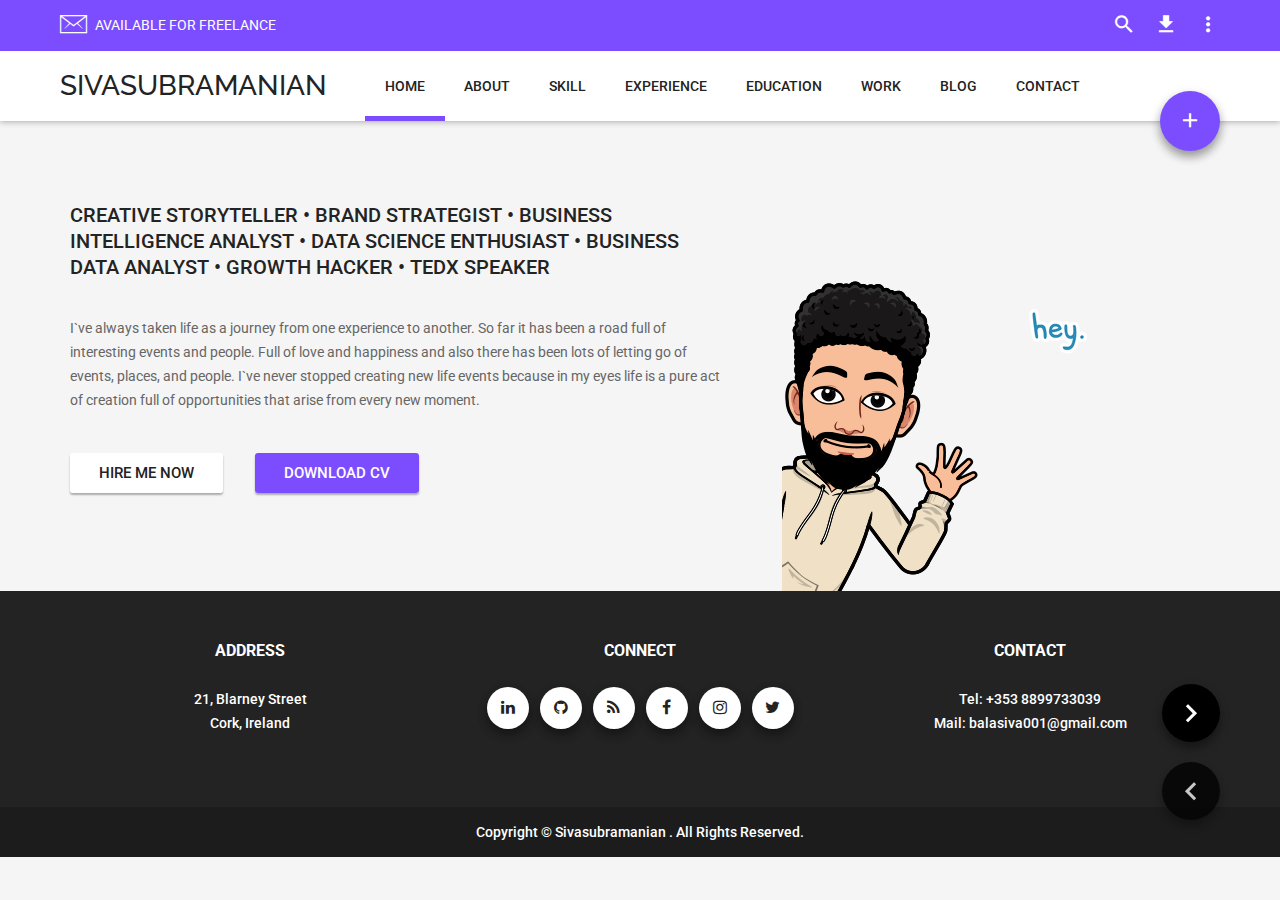
==== index.html @ e97c0ecc "Index Html Commit" ====
<!DOCTYPE html>
<html lang="en">
	<head>

		<meta charset="utf-8">
		<meta http-equiv="X-UA-Compatible" content="IE=edge">
		<meta name="viewport" content="width=device-width, initial-scale=1">
		<title>Sivasubramanian - Business Data Analyst & Creative Storyteller</title>

		
		<link href="css/bootstrap.min.css" rel="stylesheet">
		<!-- Material Design -->
		<link href="fonts/material-design-iconic-font/css/material-design-iconic-font.min.css" rel="stylesheet">
		<!-- Font Awesome -->
		<link rel="stylesheet" href="https://cdnjs.cloudflare.com/ajax/libs/font-awesome/4.7.0/css/font-awesome.min.css">
		
		<link href="fonts/ionicons/css/ionicons.min.css" rel="stylesheet">
		<!-- Owl Carousel -->
		<link href="css/owl.carousel.css" rel="stylesheet">
		<link href="css/owl.theme.default.css" rel="stylesheet">
		<!-- Style.css -->
		<link href="css/style.css" rel="stylesheet">

		<!-- HTML5 shim and Respond.js for IE8 support of HTML5 elements and media queries -->
		<!-- WARNING: Respond.js doesn't work if you view the page via file:// -->
		<!--[if lt IE 9]>
			
		<!-->

	</head>
	<body>

		<!-- Search -->
		<div class="search-overlay"></div>
		<div class="search">
			<a href="" class="search-close"><i class="md md-close"></i></a>
			<div class="row">
				<div class="col-sm-6 col-sm-offset-3">
					<h4>Start Typing Text and Press Enter</h4>
					<form class="search-form">
						<input type="text" id="search" name="search" class="text-center" />
					</form> 
				</div> <!-- end .col-sm-6 -->
			</div> <!-- end .row -->
		</div> <!-- end .row -->
		<!-- Slide Out -->
		<div class="slide-out-overlay"></div>
		<div class="slide-out">
			<header class="slide-out-header clearfix">
				<div class="clearfix">
					<a href="" class="slide-out-close pull-left"><i class="md md-close"></i></a>
					<a href="" class="open-search pull-right"><i class="md md-search"></i></a>
					<a href="" class="slide-out-share pull-right"><i class="md md-more-vert"></i></a>
				</div> <!-- end .clearfix -->
				<!-- Popup -->
				<div class="slide-out-popup">
					<nav class="social-nav">
						<ul class="list-unstyled">
							<li><a href="https://www.facebook.com/iamSivaB">Facebook</a></li>
							<li><a href="https://twitter.com/iamsivab">Twitter</a></li>
							<li><a href="https://www.linkedin.com/in/iamsivab">Linkedin</a></li>
							<li><a href="https://github.com/iamsivab">Github</a></li>
							<li><a href="https://sourcerer.io/iamsivab">Sourcerer</a></li>
							<li><a href="http://www.trippynomad.com/">Personal Website</a></li>
						</ul> <!-- end .list-unstyled -->
					</nav> <!-- end .social-nav -->
				</div> <!-- end .slide-out-popup -->
				<div class="image"><img src="images/head01.png" alt="alt text" class="img-responsive"></div>
				<div class="content">
					<h5>Sivasubramanian</h5>
					<span>Business Data Analyst & Creative Storyteller</span>
				</div> <!-- end .content -->
				<div class="text-right">
					<a href="" class="button link-button white icon-left"><i class="md md-file-download"></i>Download Resume</a>
				</div> <!-- end .text-right -->
			</header> <!-- end .slide-out-header -->
			<div class="slide-out-widgets">
				<div class="slide-out-widget">
					<h4>Drink A Coffee With Me Today</h4>
					<form action="scripts/contact.php" method="post" class="form-horizontal contact-form">
						<div class="form-group">
							<label class="col-sm-3 control-label">Name</label>
							<div class="col-sm-9">
								<input type="text" class="contact-name" name="contact-name" />
							</div> <!-- end .col-sm-9 -->
						</div> <!-- end .form-group -->
						<div class="form-group">
							<label class="col-sm-3 control-label">Email</label>
							<div class="col-sm-9">
								<input type="email" class="contact-email" name="contact-email" />
							</div> <!-- end .col-sm-9 -->
						</div> <!-- end .form-group -->
						<div class="form-group">
							<label class="col-sm-3 control-label">Message</label>
							<div class="col-sm-9">
								<textarea name="contact-message" class="contact-message" rows="3"></textarea>
							</div> <!-- end .col-sm-9 -->
						</div> <!-- end .form-group -->
						<div class="form-group">
							<div class="col-sm-9 col-sm-offset-3">
								<button type="submit" class="button solid-button purple">Send Message</button>
							</div> <!-- end .col-sm-9 -->
						</div> <!-- end .form-group -->
						<div class="contact-loading alert alert-info form-alert">
							<span class="message">Loading...</span>
							<button type="button" class="close" data-hide="alert" aria-label="Close"><i class="fa fa-times"></i></button>
						</div>
						<div class="contact-success alert alert-success form-alert">
							<span class="message">Success!</span>
							<button type="button" class="close" data-hide="alert" aria-label="Close"><i class="fa fa-times"></i></button>
						</div>
						<div class="contact-error alert alert-danger form-alert">
							<span class="message">Error!</span>
							<button type="button" class="close" data-hide="alert" aria-label="Close"><i class="fa fa-times"></i></button>
						</div>
					</form> <!-- end contact-form -->
				</div> <!-- end .slide-out-widget -->
				<div class="slide-out-widget">
					<h4>Follow On Instagram</h4>
					<div class="instagram">
						<a href=""><img src="images/instagram01.jpg" alt="alt text" class="img-responsive"></a>
						<a href=""><img src="images/instagram02.jpg" alt="alt text" class="img-responsive"></a>
						<a href=""><img src="images/instagram03.jpg" alt="alt text" class="img-responsive"></a>
						<a href=""><img src="images/instagram04.jpg" alt="alt text" class="img-responsive"></a>
						<a href=""><img src="images/instagram05.jpg" alt="alt text" class="img-responsive"></a>
						<a href=""><img src="images/instagram06.jpg" alt="alt text" class="img-responsive"></a>
					</div> <!-- end .instagram -->
				</div> <!-- end .slide-out-widget -->
			</div> <!-- end .slide-out-widgets -->
		</div> <!-- end .slide-out -->

		<!-- Header -->
		<header class="header">
			<div class="top clearfix">
				<a href="#section8" class="available"><i class="ion-ios-email-outline"></i><span>Available For Freelance</span></a>
				<div class="right-icons">
					<a href="" class="open-search header-open-search"><i class="md md-search"></i></a>
					<a href="" class="download"><i class="md md-file-download"></i></a>
					<a href="" class="share"><i class="md md-more-vert"></i></a>
				</div> <!-- end .right-icons -->
				<!-- Popup -->
				<div class="popup">
					<nav class="social-nav">
						<ul class="list-unstyled">
							<li><a href="https://www.facebook.com/iamSivaB">Facebook</a></li>
							<li><a href="https://twitter.com/iamsivab">Twitter</a></li>
							<li><a href="https://www.linkedin.com/in/iamsivab">Linkedin</a></li>
							<li><a href="https://github.com/iamsivab">Github</a></li>
							<li><a href="https://sourcerer.io/iamsivab">Sourcerer</a></li>
							<li><a href="http://www.trippynomad.com/">Personal Website</a></li>
						</ul> <!-- end .list-unstyled -->
					</nav> <!-- end .social-nav -->
				</div> <!-- end .popup -->
			</div> <!-- end .top -->
			<div class="bottom clearfix">
				<div class="title"><a href="index.html">Sivasubramanian</a></div>
				<div class="header-action-button-wrapper">
					<a href="" class="header-action-button action-button"><i class="md md-add"></i></a>
				</div> <!-- end .header-action-button-wrapper -->
				<a href="" class="responsive-menu-open">Menu <i class="fa fa-bars"></i></a>
				<nav class="main-nav">
					<ul class="list-unstyled">
						<li class="active"><a href="#section1">Home</a></li>
						<li><a href="#section2">About</a></li>
						<li><a href="#section3">Skill</a></li>
						<li><a href="#section4">Experience</a></li>
						<li><a href="#section5">Education</a></li>
						<li><a href="#section6">Work</a></li>
						<li><a href="#section7">Blog</a></li>
						<li><a href="#section8">Contact</a></li>
					</ul>
				</nav> <!-- end .main-nav -->
			</div> <!-- end .bottom -->
		</header> <!-- end .header -->
		<div class="responsive-menu">
			<a href="" class="responsive-menu-close">Close <i class="ion-android-close"></i></a>
			<nav class="responsive-nav"></nav> <!-- end .responsive-nav -->
		</div> <!-- end .responsive-menu -->

		<!-- Section Navigation -->
		<div class="section-nav">
			<nav class="section1">
				<a href="#section2" class="forward"><i class="md md-chevron-right"></i></a>
				<a href="#section1" class="backward"><i class="md md-chevron-left"></i></a>
			</nav>
		</div> <!-- end .section-nav -->

		<!-- Sections -->
		<div class="sections">
			<div class="sections-wrapper clearfix">

				<!-- Home -->
				<section id="section1" class="no-padding-bottom active">
					<div class="container">
						<div class="row">
							<div class="col-sm-7 vertical-center padding-fix">
								<h3>Creative Storyteller • Brand Strategist • Business Intelligence Analyst • Data Science Enthusiast • Business Data Analyst • Growth Hacker • TEDx Speaker </h3>
								<p>I`ve always taken life as a journey from one experience to another. So far it has been a road full of interesting events and people. Full of love and happiness and also there has been lots of letting go of events, places, and people. I`ve never stopped creating new life events because in my eyes life is a pure act of creation full of opportunities that arise from every new moment.</p>
								<p class="button-row"><a href="" class="button solid-button white">Hire Me Now</a><a href="" class="button solid-button purple">Download CV</a></p>
							</div> <!-- end .col-sm-7 -->
							<div class="col-sm-5 vertical-center">
								<img src="images/man01.png" alt="man" class="img-responsive section-img">
							</div> <!-- end .col-sm-5 -->
						</div> <!-- end .row -->
					</div> <!-- end .container -->
				</section> <!-- end #section1 -->

				<!-- About -->
				<section id="section2">
					<div class="container">
						<!--About Me-->
						<div class="row">
							<div class="col-sm-3">
								<img src="images/man02.png" alt="man" class="img-responsive section-img">
							</div> <!-- end .col-sm-3 -->
							<div class="col-sm-9">
								<h3 class="small-margin-bottom">Sivasubramanian Balasubramanian</h3>
								<h5>Business Data Analyst & Creative Storyteller</h5>
								<p>Our data are something that fuels the meaning of life. With data, we create our realities. That is why my journey has taken me to work with data.With an exceptional grasp of the discrete personal and business aspirations pertaining to astute, top-tier executives, I use the appropriate Insights and Competencies, Position Challenges and Contributions, and Presentation Styles for the ‘best and the brightest’ in business.</p>
								<div class="signature"><img src="images/man03.png" alt="signature" class="img-responsive"></div>
								<ul class="list-unstyled text-uppercase">
									<li><b>Date Of Birth:</b> 12 Oct 1997</li>
									<li><b>Phone:</b> +353 899733039</li>
									<li><b>Email:</b> balasiva001@gmail.com</li>
									<li><b>Address:</b> 21, Blarney Street, Cork City, Cork- T23EF6N</li>
									<li><b>Website:</b> http://www.trippynomad.com</li>
								</ul> <!-- end .list-unstyled -->
								<div class="spacer"></div>
								<h3>What I'm Currently Learning</h3>
								<div class="row">
									<div class="col-sm-4">
										<div class="service">
											<div class="icon"><i class="ion-monitor"></i></div>
											<h5>Business Data Analysis</h5>
										</div> <!-- end .service -->
									</div> <!-- end .col-sm-4 -->
									<div class="col-sm-4">
										<div class="service">
											<div class="icon"><i class="ion-iphone"></i></div>
											<h5>Branding & Advertising</h5>
										</div> <!-- end .service -->
									</div> <!-- end .col-sm-4 -->
									<div class="col-sm-4">
										<div class="service">
											<div class="icon"><i class="ion-trophy"></i></div>
											<h5>Creative Story Telling</h5>
										</div> <!-- end .service -->
									</div> <!-- end .col-sm-4 -->
								</div> <!-- end .row -->
							</div> <!-- end .col-sm-9 -->
						</div> <!-- end .row -->
					</div> <!-- end .container -->
				</section> <!-- end #section1 -->

				<!-- Skills -->
				<section id="section3">
					<div class="container">
						<h2>My Skills Values</h2>
						<div class="row">
							<div class="col-sm-6">
								<h4>Technical Skills</h4>
								<label class="progress-bar-label">Python</label>
								<div class="progress">
									<div class="progress-bar" role="progressbar" aria-valuenow="77" aria-valuemin="0" aria-valuemax="100">
										<span>77%</span>
									</div> <!-- end .progress-bar -->
								</div> <!-- end .progress -->
								<label class="progress-bar-label">SQL/MYSQL</label>
								<div class="progress">
									<div class="progress-bar" role="progressbar" aria-valuenow="80" aria-valuemin="0" aria-valuemax="100">
										<span>80%</span>
									</div> <!-- end .progress-bar -->
								</div> <!-- end .progress -->
								<label class="progress-bar-label">R</label>
								<div class="progress">
									<div class="progress-bar" role="progressbar" aria-valuenow="70" aria-valuemin="0" aria-valuemax="100">
										<span>70%</span>
									</div> <!-- end .progress-bar -->
								</div> <!-- end .progress -->
								<h4>Software Skills</h4>
								<label class="progress-bar-label">Microsoft Excel(Office 365)</label>
								<div class="progress">
									<div class="progress-bar" role="progressbar" aria-valuenow="82" aria-valuemin="0" aria-valuemax="100">
										<span>82%</span>
									</div> <!-- end .progress-bar -->
								</div> <!-- end .progress -->
								<label class="progress-bar-label">Tableau</label>
								<div class="progress">
									<div class="progress-bar" role="progressbar" aria-valuenow="67" aria-valuemin="0" aria-valuemax="100">
										<span>67%</span>
									</div> <!-- end .progress-bar -->
								</div> <!-- end .progress -->
								<label class="progress-bar-label">Google Analytics/ Facebook Insights</label>
								<div class="progress">
									<div class="progress-bar" role="progressbar" aria-valuenow="80" aria-valuemin="0" aria-valuemax="100">
										<span>80%</span>
									</div> <!-- end .progress-bar -->
								</div> <!-- end .progress -->
								<label class="progress-bar-label">HTML/CSS/Bootstrap</label>
								<div class="progress">
									<div class="progress-bar" role="progressbar" aria-valuenow="71" aria-valuemin="0" aria-valuemax="100">
										<span>71%</span>
									</div> <!-- end .progress-bar -->
								</div> <!-- end .progress -->
							</div> <!-- end .col-sm-6 -->
							<div class="col-sm-6">
								<h4>Personal Skills and Knowledge</h4>
								<div class="row">
									<div class="col-sm-6">
										<ul class="list-icons purple bold-list">
											<li><i class="md-arrow-forward"></i></li>
											<li><i class="md-arrow-forward"></i>Time Management</li>
											<li><i class="md-arrow-forward"></i>Self-Motivation</li>
											<li><i class="md-arrow-forward"></i>Creativity</li>
											<li><i class="md-arrow-forward"></i>Critical Thinking</li>
											<li><i class="md-arrow-forward"></i>Leadership</li>
											<li><i class="md-arrow-forward"></i>Analytical Thinking</li>
											<li><i class="md-arrow-forward"></i>Decision making</li>
											<li><i class="md-arrow-forward"></i>"Comming Soon..."</li>
											<li><i class="md-arrow-forward"></i>"Comming Soon..."</li>
											<li><i class="md-arrow-forward"></i>"Comming Soon..."</li>
											<li><i class="md-arrow-forward"></i>"Comming Soon..."</li>
											<li><i class="md-arrow-forward"></i>"Comming Soon..."</li>
											<li><i class="md-arrow-forward"></i>"Comming Soon..."</li>
										</ul>
									</div> <!-- end .col-sm-6 -->
									<div class="col-sm-6">
										<ul class="list-icons purple bold-list">
											<li><i class="md-arrow-forward"></i>"Comming Soon..."</li>
											<li><i class="md-arrow-forward"></i>"Comming Soon..."</li>
											<li><i class="md-arrow-forward"></i>"Comming Soon..."</li>
											<li><i class="md-arrow-forward"></i>"Comming Soon..."</li>
											<li><i class="md-arrow-forward"></i>"Comming Soon..."</li>
											<li><i class="md-arrow-forward"></i>"Comming Soon..."</li>
											<li><i class="md-arrow-forward"></i>"Comming Soon..."</li>
											<li><i class="md-arrow-forward"></i>"Comming Soon..."</li>
											<li><i class="md-arrow-forward"></i>"Comming Soon..."</li>
											<li><i class="md-arrow-forward"></i>"Comming Soon..."</li>
											<li><i class="md-arrow-forward"></i>"Comming Soon..."</li>
										</ul>
									</div> <!-- end .col-sm-6 -->
								</div> <!-- end .row -->
							</div> <!-- end .col-sm-6 -->
						</div> <!-- end .row -->
						<div class="spacer"></div>
						<h4>Learning Progress</h4>
						<div class="row">
							<div class="col-sm-4">
								<div class="circle-progress-wrapper">
									<div class="circle-progress">
										<input type="text" class="dial" value="61" data-color="#ff5050" data-from="0" data-to="99" />
									</div> <!-- end .circle-progress -->
									<div class="circle-progress-label-wrapper"><label class="circle-progress-label">"Comming Soon..."</label></div>
								</div> <!-- end .circle-progress-wrapper -->
							</div> <!-- end .col-sm-4 -->
							<div class="col-sm-4">
								<div class="circle-progress-wrapper">
									<div class="circle-progress">
										<input type="text" class="dial" value="80" data-color="#ff5050" data-from="0" data-to="80" />
									</div> <!-- end .circle-progress -->
									<div class="circle-progress-label-wrapper"><label class="circle-progress-label">"Comming Soon..."</label></div>
								</div> <!-- end .circle-progress-wrapper -->
							</div> <!-- end .col-sm-4 -->
							<div class="col-sm-4">
								<div class="circle-progress-wrapper">
									<div class="circle-progress">
										<input type="text" class="dial" value="69" data-color="#ff5050" data-from="0" data-to="69" />
									</div> <!-- end .circle-progress -->
									<div class="circle-progress-label-wrapper"><label class="circle-progress-label">"Comming Soon..."</label></div>
								</div> <!-- end .circle-progress-wrapper -->
							</div> <!-- end .col-sm-4 -->
						</div> <!-- end .row -->
					</div> <!-- end .container -->
				</section> <!-- end #section1 -->

				<!-- Experience -->
				<section id="section4">
					<div class="container">
						<h2>3 Years Experience</h2>
						<div class="experience-timeline">
							<div class="experience-block clearfix">
								<div class="meta">
									<span class="year">Aug 2019 - Present</span>
									<span class="company">LearnDataScience</span>
								</div> <!-- end .meta -->
								<div class="content">
									<h5>Business Data Analyst</h5>
									<p>Project was focused on customer clustering based on ML and statistical modeling effort including building predictive models and generate data products to support customer classification and segmentation.

<p>• Developed an Estimation model for various product & services bundled offering to optimize and predict the gross margin</p>

<p>• Built sales model for various product and services bundled offering

<p>• Developed predictive causal model using annual failure rate and standard cost basis for the new bundled services.

<p>• Designed and developed analytics, machine learning models, and visualizations that drive performance and provide insights, from prototyping to production deployment and product recommendation and allocation planning.

<p>• Worked with sales and Marketing team for Partner and collaborate with a cross-functional team to frame and answer important data questions.

<p>• Prototyped and experimented ML algorithms and integrating into production system for different business needs.

<p> Classified customer sentiments from text messages by simulating 50k labelled data, using NLP and Multinomial Logistic Regression with 87% accuracy

<p>• Compared the results with disposition calls and suggested redirection in customer service script worldwide. Improved disposition call accuracy by 23% and reduced churn rate by 5%

<p>• Built Shipment dashboard to track and detect missing and mislabeled packages. Reduced delays to 4%

<p>• Built Advertisement dashboard to analyze popular campaigns and products for customer types. Increased customer engagement by 12%

<p>Tools: Tableau, R, Python, ML algorithms</p>
								</div> <!-- end .content -->
								<div class="icon">
									<i class="ion-easel"></i>
								</div> <!-- end .icon -->
								<div class="line"></div>
							</div> <!-- end .experience-block -->
							<div class="experience-block clearfix">
								<div class="meta">
									<span class="year">Jun 2019  - Aug 2019</span>
									<span class="company">LearnDataScience</span>
								</div> <!-- end .meta -->
								<div class="content">
									<h5>Founder & CEO</h5>
									<p>Building the LearnDataScience™ where entrepreneurs & investors use everyday Data Science to create Sustainable & Resilient Businesses across the Globe


<p>The fastest growing community service in the across the world, LearnDataScience was founded to reconnect people and their communities through better knowledge sharing platform


<p>Learn Data Science Community is a multidisciplinary group that specializes in discussions related to the use of scientific tools and methodologies to extract and utilize knowledge and insights from information (data) in various formats employed by organizations and companies.


<p>What makes us different?


<p>"We ourselves feel that what we are doing is just a drop in the ocean. But the ocean would be less because of that missing drop"- Mother Teresa


<p>LearnDataScience has substantial experience in discussions related to managing a wide range of projects. We discuss a unique combination of specialties, with experts and researchers from different fields, each with extensive academic background, hands-on practical orientation, and many years of industry experience.


<p>Learn Data Science will Enable discussions regarding best practices in scientific research, providing an interface between scientific analysis and technology, increasing performance of new applications and data services and decreasing the effort required by researchers in adopting new applications and data services.


<p>Here to serve the society and try to bring a change in the most vital issues of the present time.


<p> 1) The Students Cause: The Students Cause, is for the Students, the future of the country. It is a sad fact to know that India's Unemployment Rate increased to 5.36 % in Dec 2019, from the previously reported number of 5.33 % in Dec 2018.


<p> 2) Women Cause: Women are all rounders and play an important role in the development of the society. But some women who are very capable of an individual earning are in the dark about the opportunities available.</p>
								</div> <!-- end .content -->
								<div class="icon">
									<i class="ion-easel"></i>
								</div> <!-- end .icon -->
								<div class="line"></div>
							</div> <!-- end .experience-block -->
							<div class="experience-block clearfix">
								<div class="meta">
									<span class="year">May 2019  - Aug 2019</span>
									<span class="company">Creative Storyteller</span>
								</div> <!-- end .meta -->
								<div class="content">
									<h5>Creative Stroyteller</h5>
									<p>With an exceptional grasp of the discrete personal and business aspirations pertaining to astute, top-tier executives, I use the appropriate keywords and competencies, position challenges and contributions, and effective story and presentation styles for the ‘best and the brightest’ in business.

<p>I understood what's important in business, how executives think, and how to leverage their successes to prove to Boards and executive teams that they can make a difference

<p>How I work:

<p>• I conducted extensive research on the target industry and descriptions, and probe the client for forgotten achievements, exploring the client's talents and analyzed what's on offer, to ensure all bases are covered.

<p>• I strategised from the employer's perspective, ensuring the client's talents and accomplishments are put forth in the best way possible, and recognizable language is used to achieve a good match for the target.

<p>• I created the client's documents with multiple audiences in mind as appropriate.

<p>• I helped client overcome nerves, build clients confidence and increase your success rate at Work Place - skills that will last you a lifetime.

<p>• I provided a personalized, friendly service.

Specialities: LinkedIn Profile Optimisation, LinkedIn Keyword Optimisation, LinkedIn Lead Generation, LinkedIn Networking, LinkedIn Research, LinkedIn Keyword Tagging, LinkedIn Groups, LinkedIn Invitations, LinkedIn SEO, Australia, Canada, India, Ireland, Singapore, United Kingdom, United States of America, LinledIn Visibility Expert</p>
								</div> <!-- end .content -->
								<div class="icon">
									<i class="ion-easel"></i>
								</div> <!-- end .icon -->
								<div class="line"></div>
							</div> <!-- end .experience-block -->
							<div class="experience-block clearfix">
								<div class="meta">
									<span class="year">Mar 2019 - Jun 2019</span>
									<span class="company">LearnDataScience</span>
								</div> <!-- end .meta -->
								<div class="content">
									<h5>Brand Strategy Consultant</h5>
									<p>In today's market, you need to stand out. Developing your personal brand through your , Profile or Brand is essential to your success and your development as a leader.

<p>I firmly believe that your earning potential is directly related to how people perceive you. Although a good Brand or Profile is a good starting point to a new career, without confidence in your abilities you’ll never be perceived as a viable candidate.

<p>That's why I'll document your Process; I'll coach you to recognize what truly makes you valuable and unique - so you can easily convey to others what you have to offer.

<p>If you’re currently in transition, would like to advance in your company or are looking to connect with potential clients, you need to associate your personal brand with a feeling of trust and likeability.

<p>I helped people with this by:

<p>• Optimizing your Profile, including adding media and keywords to help you get found. I’ll also teach you how to connect with prospective clients to form positive connections.

<p>• Creating a Portfolio or Brand that showcases your unique value and career history to create a customized and keyword-searchable profile that clearly defines your strengths and makes you stand out.

<p>• Showing you how to establish yourself as a thought leader and industry expert, and getting you a boost in getting found online.

<p>"You can have all you want in life, if you’ll just help enough people get what they want," Zig Ziglar famously said.</p>
								</div> <!-- end .content -->
								<div class="icon">
									<i class="ion-images"></i>
								</div> <!-- end .icon -->
								<div class="line"></div>
							</div> <!-- end .experience-block -->
							<div class="experience-block clearfix">
								<div class="meta">
									<span class="year">Jan 2018 - Aug 2019</span>
									<span class="company">Start-ups Freelance</span>
								</div> <!-- end .meta -->
								<div class="content">
									<h5>Technical Analyst</h5>
									<p>NCollaborated, brainstormed, and ideated with client strategy and creative teams on white papers, large campaigns, brand initiatives, digital content, print, web, and PR.

<p>Maintained up-to-date knowledge of communication and client-related industry trends.

<p>Understood and implemented appropriate brand voice(s).

<p>• Researched , pitched, and wrote informed and brand appropriate strategy

<p>• Analyzed Social media and WordPress site engagement trends to strategize future content

<p>• Researched information relevant to writing web content including corporate blogging, promotional copy writing, and educational content creation.

<p>• Wrote copy for various companies to grow brand/product positioning, expand brand awareness, develop e-list, and drive sales.

<p>• Expanded e-list for online marketing entrepreneur by writing copy for web landing page.

<p>• Wrote recap/promotional articles for local digital magazine.

<p>Worked with Aegis Software, Nex Systems, DataWider, NeoStrive, DBS Partners, Estrella Communication and Many More</p>
								</div> <!-- end .content -->
								<div class="icon">
									<i class="ion-card"></i>
								</div> <!-- end .icon -->
							</div> <!-- end .experience-block -->
						</div> <!-- end .experience-timeline -->

						<!-- Testimonials -->
						<div class="row">
							<div class="col-sm-8 col-sm-offset-2">
								<div class="testimonial-slider owl-carousel">
									<div>
										<div class="image"><img src="images/testimonial.jpg" alt="alt text"></div>
										<div class="sep"></div>
										<p>" Awesome to work with. Incredibly organized, easy to communicate with, responsive with next iterations, and beautiful work. "</p>
										<span class="author">swetain , CEO of Texco Company</span>
									</div>
									<div>
										<div class="image"><img src="images/testimonial.jpg" alt="alt text"></div>
										<div class="sep"></div>
										<p>" Awesome to work with. Incredibly organized, easy to communicate with, responsive with next iterations, and beautiful work. "</p>
										<span class="author">swetain , CEO of Texco Company</span>
									</div>
									<div>
										<div class="image"><img src="images/testimonial.jpg" alt="alt text"></div>
										<div class="sep"></div>
										<p>" Awesome to work with. Incredibly organized, easy to communicate with, responsive with next iterations, and beautiful work. "</p>
										<span class="author">swetain , CEO of Texco Company</span>
									</div>
									<div>
										<div class="image"><img src="images/testimonial.jpg" alt="alt text"></div>
										<div class="sep"></div>
										<p>" Awesome to work with. Incredibly organized, easy to communicate with, responsive with next iterations, and beautiful work. "</p>
										<span class="author">swetain , CEO of Texco Company</span>
									</div>
									<div>
										<div class="image"><img src="images/testimonial.jpg" alt="alt text"></div>
										<div class="sep"></div>
										<p>" Awesome to work with. Incredibly organized, easy to communicate with, responsive with next iterations, and beautiful work. "</p>
										<span class="author">swetain , CEO of Texco Company</span>
									</div>
									<div>
										<div class="image"><img src="images/testimonial.jpg" alt="alt text"></div>
										<div class="sep"></div>
										<p>" Awesome to work with. Incredibly organized, easy to communicate with, responsive with next iterations, and beautiful work. "</p>
										<span class="author">swetain , CEO of Texco Company</span>
									</div>
									<div>
										<div class="image"><img src="images/testimonial.jpg" alt="alt text"></div>
										<div class="sep"></div>
										<p>" Awesome to work with. Incredibly organized, easy to communicate with, responsive with next iterations, and beautiful work. "</p>
										<span class="author">swetain , CEO of Texco Company</span>
									</div>
									<div>
										<div class="image"><img src="images/testimonial.jpg" alt="alt text"></div>
										<div class="sep"></div>
										<p>" Awesome to work with. Incredibly organized, easy to communicate with, responsive with next iterations, and beautiful work. "</p>
										<span class="author">swetain , CEO of Texco Company</span>
									</div>
									<div>
										<div class="image"><img src="images/testimonial.jpg" alt="alt text"></div>
										<div class="sep"></div>
										<p>" Awesome to work with. Incredibly organized, easy to communicate with, responsive with next iterations, and beautiful work. "</p>
										<span class="author">swetain , CEO of Texco Company</span>
									</div>
									<div>
										<div class="image"><img src="images/testimonial.jpg" alt="alt text"></div>
										<div class="sep"></div>
										<p>" Awesome to work with. Incredibly organized, easy to communicate with, responsive with next iterations, and beautiful work. "</p>
										<span class="author">swetain , CEO of Texco Company</span>
									</div>
									<div>
										<div class="image"><img src="images/testimonial.jpg" alt="alt text"></div>
										<div class="sep"></div>
										<p>" Awesome to work with. Incredibly organized, easy to communicate with, responsive with next iterations, and beautiful work. "</p>
										<span class="author">swetain , CEO of Texco Company</span>
									</div>
									<div>
										<div class="image"><img src="images/testimonial.jpg" alt="alt text"></div>
										<div class="sep"></div>
										<p>" Awesome to work with. Incredibly organized, easy to communicate with, responsive with next iterations, and beautiful work. "</p>
										<span class="author">swetain , CEO of Texco Company</span>
									</div>
									<div>
										<div class="image"><img src="images/testimonial.jpg" alt="alt text"></div>
										<div class="sep"></div>
										<p>" Awesome to work with. Incredibly organized, easy to communicate with, responsive with next iterations, and beautiful work. "</p>
										<span class="author">swetain , CEO of Texco Company</span>
									</div>
									<div>
										<div class="image"><img src="images/testimonial.jpg" alt="alt text"></div>
										<div class="sep"></div>
										<p>" Awesome to work with. Incredibly organized, easy to communicate with, responsive with next iterations, and beautiful work. "</p>
										<span class="author">swetain , CEO of Texco Company</span>
									</div>
								</div> <!-- end .testimonial-slider -->
							</div> <!-- end .col-sm-8 -->
						</div> <!-- end .row -->

					</div> <!-- end .container -->
				</section> <!-- end #section1 -->

				<!-- Education -->
				<section id="section5">
					<div class="container">
						<h2>Educational Value</h2>
						<div class="education clearfix">
							<div class="item">
								<div class="marker"></div>
								<div class="content">
									<span>University Of Design</span>
									<h4>Master Degree of Design</h4>
								</div>
								<div class="year">2005 - 2006</div>
							</div> <!-- end item -->
							<div class="item">
								<div class="marker"></div>
								<div class="content">
									<span>University Of Design</span>
									<h4>Master Degree of Design</h4>
								</div>
								<div class="year">2005 - 2006</div>
							</div> <!-- end item -->
							<div class="item">
								<div class="marker"></div>
								<div class="content">
									<span>University Of Design</span>
									<h4>Master Degree of Design</h4>
								</div>
								<div class="year">2005 - 2006</div>
							</div> <!-- end item -->
							<div class="item">
								<div class="marker"></div>
								<div class="content">
									<span>University Of Design</span>
									<h4>Master Degree of Design</h4>
								</div>
								<div class="year">2005 - 2006</div>
							</div> <!-- end item -->
							<div class="line"></div>
						</div> <!-- end .education -->

						<h2>Hobbies & Interest</h2>
						<div class="row">
							<div class="col-sm-2 col-sm-offset-1 col-xs-6">
								<div class="icon-box">
									<div class="icon"><i class="ion-easel"></i></div>
									<h6>Web Research</h6>
								</div> <!-- end .icon-box -->
							</div> <!-- end .col-sm-2 -->
							<div class="col-sm-2 col-xs-6">
								<div class="icon-box">
									<div class="icon"><i class="ion-ios-camera-outline"></i></div>
									<h6>Photography</h6>
								</div> <!-- end .icon-box -->
							</div> <!-- end .col-sm-2 -->
							<div class="col-sm-2 col-xs-6">
								<div class="icon-box">
									<div class="icon"><i class="ion-plane"></i></div>
									<h6>Travelling</h6>
								</div> <!-- end .icon-box -->
							</div> <!-- end .col-sm-2 -->
							<div class="col-sm-2 col-xs-6">
								<div class="icon-box">
									<div class="icon"><i class="ion-ios-bookmarks-outline"></i></div>
									<h6>Book Reading</h6>
								</div> <!-- end .icon-box -->
							</div> <!-- end .col-sm-2 -->
							<div class="col-sm-2 col-xs-6">
								<div class="icon-box">
									<div class="icon"><i class="ion-ios-musical-notes"></i></div>
									<h6>Music</h6>
								</div> <!-- end .icon-box -->
							</div> <!-- end .col-sm-2 -->
						</div> <!-- end .row -->
					</div> <!-- end .container -->
				</section> <!-- end #section1 -->

				<!-- Portfolio -->
				<section id="section6">
					<div class="container">
						<h2>Portfolio</h2>
						<div class="portfolio-wrapper">
							<div id="portfolio-filters" class="portfolio-filters">
								<button class="button solid-button white-purple small" data-filter="*">Show All</button>
								<button class="button solid-button white-purple small" data-filter=".branding">Branding</button>
								<button class="button solid-button white-purple small" data-filter=".github">Github</button>
								<button class="button solid-button white-purple small" data-filter=".python">Python</button>
								<button class="button solid-button white-purple small" data-filter=".ui">Creative Story Telling</button>
							</div>
							<div id="portfolio" class="portfolio">
								<div class="item branding github">
									<img src="images/portfolio01.jpg" alt="alt text" class="img-responsive">
									<a href="single-portfolio.html" class="overlay">
										<div class="background"></div>
										<div class="meta">
											<span class="title">Portfolio Item - 01</span>
											<span class="category">Branding, github</span>
										</div> <!-- end .meta -->
									</a> <!-- end .overlay -->
								</div> <!-- end .item -->
								<div class="item python">
									<img src="images/portfolio02.jpg" alt="alt text" class="img-responsive">
									<a href="single-portfolio.html" class="overlay">
										<div class="background"></div>
										<div class="meta">
											<span class="title">Portfolio Item - 02</span>
											<span class="category">python</span>
										</div> <!-- end .meta -->
									</a> <!-- end .overlay -->
								</div> <!-- end .item -->
								<div class="item github">
									<img src="images/portfolio03.jpg" alt="alt text" class="img-responsive">
									<a href="single-portfolio.html" class="overlay">
										<div class="background"></div>
										<div class="meta">
											<span class="title">Portfolio Item - 03</span>
											<span class="category">github</span>
										</div> <!-- end .meta -->
									</a> <!-- end .overlay -->
								</div> <!-- end .item -->
								<div class="item github branding ui">
									<img src="images/portfolio04.jpg" alt="alt text" class="img-responsive">
									<a href="single-portfolio.html" class="overlay">
										<div class="background"></div>
										<div class="meta">
											<span class="title">Portfolio Item - 04</span>
											<span class="category">Branding, Creative Story Telling</span>
										</div> <!-- end .meta -->
									</a> <!-- end .overlay -->
								</div> <!-- end .item -->
								<div class="item print branding">
									<img src="images/portfolio05.jpg" alt="alt text" class="img-responsive">
									<a href="single-portfolio.html" class="overlay">
										<div class="background"></div>
										<div class="meta">
											<span class="title">Portfolio Item - 05</span>
											<span class="category">Github, Branding</span>
										</div> <!-- end .meta -->
									</a> <!-- end .overlay -->
								</div> <!-- end .item -->
								<div class="item python">
									<img src="images/portfolio06.jpg" alt="alt text" class="img-responsive">
									<a href="single-portfolio.html" class="overlay">
										<div class="background"></div>
										<div class="meta">
											<span class="title">Portfolio Item - 06</span>
											<span class="category">python</span>
										</div> <!-- end .meta -->
									</a> <!-- end .overlay -->
								</div> <!-- end .item -->
								<div class="item python">
									<img src="images/portfolio07.jpg" alt="alt text" class="img-responsive">
									<a href="single-portfolio.html" class="overlay">
										<div class="background"></div>
										<div class="meta">
											<span class="title">Portfolio Item - 07</span>
											<span class="category">python</span>
										</div> <!-- end .meta -->
									</a> <!-- end .overlay -->
								</div> <!-- end .item -->
								<div class="item github">
									<img src="images/portfolio08.jpg" alt="alt text" class="img-responsive">
									<a href="single-portfolio.html" class="overlay">
										<div class="background"></div>
										<div class="meta">
											<span class="title">Portfolio Item - 08</span>
											<span class="category">Github</span>
										</div> <!-- end .meta -->
									</a> <!-- end .overlay -->
								</div> <!-- end .item -->
								<div class="item python">
									<img src="images/portfolio09.jpg" alt="alt text" class="img-responsive">
									<a href="single-portfolio.html" class="overlay">
										<div class="background"></div>
										<div class="meta">
											<span class="title">Portfolio Item - 09</span>
											<span class="category">python</span>
										</div> <!-- end .meta -->
									</a> <!-- end .overlay -->
								</div> <!-- end .item -->
								<div class="item ui">
									<img src="images/portfolio10.jpg" alt="alt text" class="img-responsive">
									<a href="single-portfolio.html" class="overlay">
										<div class="background"></div>
										<div class="meta">
											<span class="title">Portfolio Item - 10</span>
											<span class="category">Creative Story Telling</span>
										</div> <!-- end .meta -->
									</a> <!-- end .overlay -->
								</div> <!-- end .item -->
								<div class="item github">
									<img src="images/portfolio08.jpg" alt="alt text" class="img-responsive">
									<a href="single-portfolio.html" class="overlay">
										<div class="background"></div>
										<div class="meta">
											<span class="title">Portfolio Item - 11</span>
											<span class="category">Github</span>
										</div> <!-- end .meta -->
									</a> <!-- end .overlay -->
								</div> <!-- end .item -->
								<div class="item python">
									<img src="images/portfolio09.jpg" alt="alt text" class="img-responsive">
									<a href="single-portfolio.html" class="overlay">
										<div class="background"></div>
										<div class="meta">
											<span class="title">Portfolio Item - 12</span>
											<span class="category">python</span>
										</div> <!-- end .meta -->
									</a> <!-- end .overlay -->
								</div> <!-- end .item -->
								<div class="item ui">
									<img src="images/portfolio10.jpg" alt="alt text" class="img-responsive">
									<a href="single-portfolio.html" class="overlay">
										<div class="background"></div>
										<div class="meta">
											<span class="title">Portfolio Item - 13</span>
											<span class="category">Ui/Ux</span>
										</div> <!-- end .meta -->
									</a> <!-- end .overlay -->
								</div> <!-- end .item -->
							</div> <!-- end .portfolio -->
							<div class="portfolio-load-more">
								<a href="single-portfolio.html" class="button solid-button white icon-right">Load More Work<i class="md-refresh"></i></a>
							</div> <!-- end .portfolio-load-more -->
						</div> <!-- end .portfolio-wrapper -->
					</div> <!-- end .container -->
				</section> <!-- end #section1 -->

				<!-- Blog -->
				<section id="section7">
					<div class="container">
						<h2>Blog Post</h2>
						<div class="blog-posts masonry" id="blog-masonry">
							<div class="blog-grid-sizer"></div>
							<div class="blog-post image-left">
								<div class="inner">
									<a href="single-blog-post.html"><div class="image" style="background-image: url('images/blog-post-image01.jpg');"></div></a>
									<div class="content">
										<span class="date">March 14, 2015</span>
										<h4><a href="single-blog-post.html">We Support Any Type Of Design</a></h4>
										<footer>
											<span class="comments-link"><a href="single-blog-post.html">3 Comments</a></span>
											<span class="share-link"><a href="single-blog-post.html"><i class="fa fa-share-alt"></i></a></span>
										</footer>
									</div> <!-- end .content -->
								</div> <!-- end .inner -->
							</div> <!-- end .blog-post -->
							<div class="blog-post">
								<div class="inner">
									<div class="content">
										<span class="date">March 15, 2015</span>
										<h4><a href="single-blog-post.html">We Give 99% Satisfy In All Work</a></h4>
										<footer>
											<span class="comments-link"><a href="single-blog-post.html">7 Comments</a></span>
											<span class="share-link"><a href="single-blog-post.html"><i class="fa fa-share-alt"></i></a></span>
										</footer>
									</div> <!-- end .content -->
								</div> <!-- end .inner -->
							</div> <!-- end .blog-post -->
							<div class="blog-post image-top">
								<div class="inner">
									<a href="single-blog-post.html"><div class="image" style="background-image: url('images/blog-post-image02.jpg');"></div></a>
									<div class="content">
										<span class="date">March 13, 2015</span>
										<h4><a href="single-blog-post.html">We Won CSS Design Of The Year</a></h4>
										<footer>
											<span class="comments-link"><a href="single-blog-post.html">4 Comments</a></span>
											<span class="share-link"><a href="single-blog-post.html"><i class="fa fa-share-alt"></i></a></span>
										</footer>
									</div> <!-- end .content -->
								</div> <!-- end .inner -->
							</div> <!-- end .blog-post -->
							<div class="blog-post image-top">
								<div class="inner">
									<a href="single-blog-post.html"><div class="image" style="background-image: url('images/blog-post-image03.jpg');"></div></a>
									<div class="content">
										<span class="date">March 12, 2015</span>
										<h4><a href="single-blog-post.html">How to Launch Website Easily</a></h4>
										<footer>
											<span class="comments-link"><a href="single-blog-post.html">10 Comments</a></span>
											<span class="share-link"><a href="single-blog-post.html"><i class="fa fa-share-alt"></i></a></span>
										</footer>
									</div> <!-- end .content -->
								</div> <!-- end .inner -->
							</div> <!-- end .blog-post -->
							<div class="blog-post image-right">
								<div class="inner">
									<a href="single-blog-post.html"><div class="image" style="background-image: url('images/blog-post-image04.jpg');"></div></a>
									<div class="content">
										<span class="date">March 11, 2015</span>
										<h4><a href="single-blog-post.html">Music Is Help To Relax Body And Mind</a></h4>
										<footer>
											<span class="comments-link"><a href="single-blog-post.html">5 Comments</a></span>
											<span class="share-link"><a href="single-blog-post.html"><i class="fa fa-share-alt"></i></a></span>
										</footer>
									</div> <!-- end .content -->
								</div> <!-- end .inner -->
							</div> <!-- end .blog-post -->
							<div class="blog-post">
								<div class="inner">
									<div class="content">
										<span class="date">March 10, 2015</span>
										<h4><a href="single-blog-post.html">We Support any Type of Design</a></h4>
										<footer>
											<span class="comments-link"><a href="single-blog-post.html">3 Comments</a></span>
											<span class="share-link"><a href="single-blog-post.html"><i class="fa fa-share-alt"></i></a></span>
										</footer>
									</div> <!-- end .content -->
								</div> <!-- end .inner -->
							</div> <!-- end .blog-post -->
							<div class="blog-post image-left">
								<div class="inner">
									<a href="single-blog-post.html"><div class="image" style="background-image: url('images/blog-post-image05.jpg');"></div></a>
									<div class="content">
										<span class="date">March 9, 2015</span>
										<h4><a href="single-blog-post.html">Change Your Domain Without Risk</a></h4>
										<footer>
											<span class="comments-link"><a href="single-blog-post.html">6 Comments</a></span>
											<span class="share-link"><a href="single-blog-post.html"><i class="fa fa-share-alt"></i></a></span>
										</footer>
									</div> <!-- end .content -->
								</div> <!-- end .inner -->
							</div> <!-- end .blog-post -->
						</div> <!-- end .blog-posts -->
						<div class="blog-load-more">
							<a href="single-blog-post.html" class="button solid-button white icon-right">Load More Posts<i class="md-refresh"></i></a>
						</div> <!-- end .blog-load-more -->
					</div> <!-- end .container -->
				</section> <!-- end #section1 -->

				<!-- Contact -->
				<section id="section8">
					<div class="container">
						<h2>Get In Touch With Me</h2>
						<div class="row">
							<div class="col-sm-5">
								<h5>Contact Address</h5>
								<ul class="list-icons list-unstyled">
									<li><i class="ion-ios-location-outline"></i>21, Blarney Street<br />Cork, Ireland</li>
									<li><i class="ion-iphone"></i>Phone: +353 899733039</li>
									<li><i class="ion-ios-email-outline"></i>Email: <a href="mailto:example@gmail.com">balasiva001@gmail.com</a></li>
									<li><i class="ion-ios-home-outline"></i>Website: <a href="">www.trippynomad.com</a></li>
								</ul>
								<div class="spacer"></div>
								<div class="social-icons">
								<a href="https://www.linkedin.com/in/iamsivab" class="social-icon"><i class="fa fa-linkedin"></i></a>
								<a href="https://github.com/iamsivab" class="social-icon"><i class="fa fa-github"></i></a>
								<a href="http://www.trippynomad.com/" class="social-icon"><i class="fa fa-rss"></i></a>
								<a href="https://www.facebook.com/iamSivaB" class="social-icon"><i class="fa fa-facebook"></i></a>
								<a href="http://www.instagram.com/iamsivab" class="social-icon"><i class="fa fa-instagram"></i></a>
								<a href="https://twitter.com/iamsivab" class="social-icon"><i class="fa fa-twitter"></i></a>
								</div> <!-- end .social-icons -->
								<div class="spacer"></div>
							</div>
							<div class="col-sm-7">
								<h5>Contact Form</h5>
								<form action="scripts/contact.php" method="post" class="form-horizontal contact-form">
									<div class="form-group">
										<label class="col-sm-2 control-label">Name</label>
										<div class="col-sm-10">
											<input type="text" class="contact-name" name="contact-name" />
										</div> <!-- end .col-sm-10 -->
									</div> <!-- end .form-group -->
									<div class="form-group">
										<label class="col-sm-2 control-label">Email</label>
										<div class="col-sm-10">
											<input type="email" class="contact-email" name="contact-email" />
										</div> <!-- end .col-sm-10 -->
									</div> <!-- end .form-group -->
									<div class="form-group">
										<label class="col-sm-2 control-label">Message</label>
										<div class="col-sm-10">
											<textarea name="contact-message" class="contact-message" rows="3"></textarea>
										</div> <!-- end .col-sm-10 -->
									</div> <!-- end .form-group -->
									<div class="form-group">
										<div class="col-sm-10 col-sm-offset-2">
											<button type="submit" class="button solid-button purple">Send Message</button>
										</div> <!-- end .col-sm-10 -->
									</div> <!-- end .form-group -->
									<div class="contact-loading alert alert-info form-alert">
										<span class="message">Loading...</span>
										<button type="button" class="close" data-hide="alert" aria-label="Close"><i class="fa fa-times"></i></button>
									</div>
									<div class="contact-success alert alert-success form-alert">
										<span class="message">Success!</span>
										<button type="button" class="close" data-hide="alert" aria-label="Close"><i class="fa fa-times"></i></button>
									</div>
									<div class="contact-error alert alert-danger form-alert">
										<span class="message">Error!</span>
										<button type="button" class="close" data-hide="alert" aria-label="Close"><i class="fa fa-times"></i></button>
									</div>
								</form> <!-- end contact-form -->
							</div>
						</div>
						<div class="map"><iframe src="https://www.google.com/maps/embed?pb=!1m18!1m12!1m3!1d2461.808920236012!2d-8.501673884450621!3d51.90095108967289!2m3!1f0!2f0!3f0!3m2!1i1024!2i768!4f13.1!3m3!1m2!1s0x484491f5d161326b%3A0xab21ce90081ece96!2sTrippy%20Nomad!5e0!3m2!1sen!2sin!4v1589380971205!5m2!1sen!2sin" width="1200" height="450" frameborder="0" style="border:0;" allowfullscreen="" aria-hidden="false" tabindex="0"></iframe></div>
					</div> <!-- end .container -->
				</section> <!-- end #section1 -->

			</div> <!-- end .sections-wrapper -->
		</div> <!-- end .sections -->
		
		<!-- Footer -->
		<footer class="footer">
			<div class="top">
				<div class="container">
					<div class="row">
						<div class="col-sm-4">
							<h4>Address</h4>
							<p>21, Blarney Street<br />Cork, Ireland</p>
						</div> <!-- end .col-sm-4 -->
						<div class="col-sm-4">
							<h4>Connect</h4>
							<div class="social-icons">
								<a href="https://www.linkedin.com/in/iamsivab" class="social-icon"><i class="fa fa-linkedin"></i></a>
								<a href="https://github.com/iamsivab" class="social-icon"><i class="fa fa-github"></i></a>
								<a href="http://www.trippynomad.com/" class="social-icon"><i class="fa fa-rss"></i></a>
								<a href="https://www.facebook.com/iamSivaB" class="social-icon"><i class="fa fa-facebook"></i></a>
								<a href="http://www.instagram.com/iamsivab" class="social-icon"><i class="fa fa-instagram"></i></a>
								<a href="https://twitter.com/iamsivab" class="social-icon"><i class="fa fa-twitter"></i></a>
							</div> <!-- end .social-icons -->
						</div> <!-- end .col-sm-4 -->
						<div class="col-sm-4">
							<h4>Contact</h4>
							<p>Tel: +353 8899733039<br />Mail: balasiva001@gmail.com</p>
						</div> <!-- end .col-sm-4 -->
					</div> <!-- end .row -->
				</div> <!-- end .container -->
			</div> <!-- end .footer -->
			<div class="bottom">Copyright &copy; Sivasubramanian . All Rights Reserved.</div> <!-- end .bottom -->
		</footer> <!-- end .footer -->

		<!-- jQuery -->
		<script src="js/jquery-1.11.2.min.js"></script>
		<!-- Bootstrap -->
		<script src="js/bootstrap.min.js"></script>
		<!-- Inview -->
		<script src="js/jquery.inview.min.js"></script>
		<!-- SmoothScroll -->
		<script src="js/smoothscroll.js"></script>
		<!-- jQuery Knob -->
		<script src="js/jquery.knob.min.js"></script>
		<!-- Owl Carousel -->
		<script src="js/owl.carousel.min.js"></script>
		<!-- Isotope -->
		<script src="js/isotope.pkgd.min.js"></script>
		<!-- Images Loaded -->
		<script src="js/imagesloaded.pkgd.min.js"></script>
		<!-- google maps -->
		<script src="https://maps.googleapis.com/maps/api/js?v=3.exp"></script>
		<!-- Scripts.js -->
		<script src="js/scripts.js"></script>

	</body>
</html>
---- fonts/material-design-iconic-font/css/material-design-iconic-font.min.css ----
/*!
 *  Material Design Iconic Font 1.0.1 by Sergey Kupletsky (@zavoloklom) - http://zavoloklom.github.io/material-design-iconic-font/
 *  License - https://github.com/zavoloklom/material-design-iconic-font/blob/gh-pages/License.md (Attribution-ShareAlike 4.0 International license)
 */
@font-face{font-family:'Material Design Iconic Font';src:url(../fonts/Material-Design-Iconic-Font.eot?v=1.0.1);src:url(../fonts/Material-Design-Iconic-Font.eot?#iefix&v=1.0.1) format('embedded-opentype'),url(../fonts/Material-Design-Iconic-Font.woff?v=1.0.1) format('woff'),url(../fonts/Material-Design-Iconic-Font.ttf?v=1.0.1) format('truetype'),url(../fonts/Material-Design-Iconic-Font.svg?v=1.0.1#Material-Design-Iconic-Font) format('svg');font-weight:400;font-style:normal}[class*=" md-"],[class^=md-]{display:inline-block;font:normal normal normal 14px/1 'Material Design Iconic Font';font-size:inherit;speak:none;text-rendering:auto;-webkit-font-smoothing:antialiased;-moz-osx-font-smoothing:grayscale}.md{line-height:inherit;vertical-align:bottom}.md-lg{font-size:1.5em;line-height:.5em;vertical-align:-35%}.md-2x{font-size:2em}.md-3x{font-size:3em}.md-4x{font-size:4em}.md-5x{font-size:5em}.md-border{padding:.2em .25em .15em;border:.08em solid gray;border-radius:.1em}.md-border-circle{padding:.2em .25em .15em;border:.08em solid gray;border-radius:50%}[class*=" md-"].pull-left,[class^=md-].pull-left{float:left;margin-right:.3em}[class*=" md-"].pull-right,[class^=md-].pull-right{float:right;margin-left:.3em}.md-spin{-webkit-animation:md-spin 1.5s infinite linear;animation:md-spin 1.5s infinite linear}.md-spin-reverse{-webkit-animation:md-spin-reverse 1.5s infinite linear;animation:md-spin-reverse 1.5s infinite linear}@-webkit-keyframes md-spin{0%{-webkit-transform:rotate(0deg);transform:rotate(0deg)}100%{-webkit-transform:rotate(359deg);transform:rotate(359deg)}}@keyframes md-spin{0%{-webkit-transform:rotate(0deg);transform:rotate(0deg)}100%{-webkit-transform:rotate(359deg);transform:rotate(359deg)}}@-webkit-keyframes md-spin-reverse{0%{-webkit-transform:rotate(0deg);transform:rotate(0deg)}100%{-webkit-transform:rotate(-359deg);transform:rotate(-359deg)}}@keyframes md-spin-reverse{0%{-webkit-transform:rotate(0deg);transform:rotate(0deg)}100%{-webkit-transform:rotate(-359deg);transform:rotate(-359deg)}}.md-rotate-90{filter:progid:DXImageTransform.Microsoft.BasicImage(rotation=1);-webkit-transform:rotate(90deg);-ms-transform:rotate(90deg);transform:rotate(90deg)}.md-rotate-180{filter:progid:DXImageTransform.Microsoft.BasicImage(rotation=2);-webkit-transform:rotate(180deg);-ms-transform:rotate(180deg);transform:rotate(180deg)}.md-rotate-270{filter:progid:DXImageTransform.Microsoft.BasicImage(rotation=3);-webkit-transform:rotate(270deg);-ms-transform:rotate(270deg);transform:rotate(270deg)}.md-flip-horizontal{filter:progid:DXImageTransform.Microsoft.BasicImage(rotation=0, mirror=1);-webkit-transform:scale(-1,1);-ms-transform:scale(-1,1);transform:scale(-1,1)}.md-flip-vertical{filter:progid:DXImageTransform.Microsoft.BasicImage(rotation=2, mirror=1);-webkit-transform:scale(1,-1);-ms-transform:scale(1,-1);transform:scale(1,-1)}:root .md-flip-horizontal,:root .md-flip-vertical,:root .md-rotate-180,:root .md-rotate-270,:root .md-rotate-90{filter:none}.md-3d-rotation:before{content:"\f000"}.md-accessibility:before{content:"\f001"}.md-account-balance:before{content:"\f002"}.md-account-balance-wallet:before{content:"\f003"}.md-account-box:before{content:"\f004"}.md-account-child:before{content:"\f005"}.md-account-circle:before{content:"\f006"}.md-add-shopping-cart:before{content:"\f007"}.md-alarm:before{content:"\f008"}.md-alarm-add:before{content:"\f009"}.md-alarm-off:before{content:"\f00a"}.md-alarm-on:before{content:"\f00b"}.md-android:before{content:"\f00c"}.md-announcement:before{content:"\f00d"}.md-aspect-ratio:before{content:"\f00e"}.md-assessment:before{content:"\f00f"}.md-assignment:before{content:"\f010"}.md-assignment-ind:before{content:"\f011"}.md-assignment-late:before{content:"\f012"}.md-assignment-return:before{content:"\f013"}.md-assignment-returned:before{content:"\f014"}.md-assignment-turned-in:before{content:"\f015"}.md-autorenew:before{content:"\f016"}.md-backup:before{content:"\f017"}.md-book:before{content:"\f018"}.md-bookmark:before{content:"\f019"}.md-bookmark-outline:before{content:"\f01a"}.md-bug-report:before{content:"\f01b"}.md-cached:before{content:"\f01c"}.md-class:before{content:"\f01d"}.md-credit-card:before{content:"\f01e"}.md-dashboard:before{content:"\f01f"}.md-delete:before{content:"\f020"}.md-description:before{content:"\f021"}.md-dns:before{content:"\f022"}.md-done:before{content:"\f023"}.md-done-all:before{content:"\f024"}.md-event:before{content:"\f025"}.md-exit-to-app:before{content:"\f026"}.md-explore:before{content:"\f027"}.md-extension:before{content:"\f028"}.md-face-unlock:before{content:"\f029"}.md-favorite:before{content:"\f02a"}.md-favorite-outline:before{content:"\f02b"}.md-find-in-page:before{content:"\f02c"}.md-find-replace:before{content:"\f02d"}.md-flip-to-back:before{content:"\f02e"}.md-flip-to-front:before{content:"\f02f"}.md-get-app:before{content:"\f030"}.md-grade:before{content:"\f031"}.md-group-work:before{content:"\f032"}.md-help:before{content:"\f033"}.md-highlight-remove:before{content:"\f034"}.md-history:before{content:"\f035"}.md-home:before{content:"\f036"}.md-https:before{content:"\f037"}.md-info:before{content:"\f038"}.md-info-outline:before{content:"\f039"}.md-input:before{content:"\f03a"}.md-invert-colors:before{content:"\f03b"}.md-label:before{content:"\f03c"}.md-label-outline:before{content:"\f03d"}.md-language:before{content:"\f03e"}.md-launch:before{content:"\f03f"}.md-list:before{content:"\f040"}.md-lock:before{content:"\f041"}.md-lock-open:before{content:"\f042"}.md-lock-outline:before{content:"\f043"}.md-loyalty:before{content:"\f044"}.md-markunread-mailbox:before{content:"\f045"}.md-note-add:before{content:"\f046"}.md-open-in-browser:before{content:"\f047"}.md-open-in-new:before{content:"\f048"}.md-open-with:before{content:"\f049"}.md-pageview:before{content:"\f04a"}.md-payment:before{content:"\f04b"}.md-perm-camera-mic:before{content:"\f04c"}.md-perm-contact-cal:before{content:"\f04d"}.md-perm-data-setting:before{content:"\f04e"}.md-perm-device-info:before{content:"\f04f"}.md-perm-identity:before{content:"\f050"}.md-perm-media:before{content:"\f051"}.md-perm-phone-msg:before{content:"\f052"}.md-perm-scan-wifi:before{content:"\f053"}.md-picture-in-picture:before{content:"\f054"}.md-polymer:before{content:"\f055"}.md-print:before{content:"\f056"}.md-query-builder:before{content:"\f057"}.md-question-answer:before{content:"\f058"}.md-receipt:before{content:"\f059"}.md-redeem:before{content:"\f05a"}.md-report-problem:before{content:"\f05b"}.md-restore:before{content:"\f05c"}.md-room:before{content:"\f05d"}.md-schedule:before{content:"\f05e"}.md-search:before{content:"\f05f"}.md-settings:before{content:"\f060"}.md-settings-applications:before{content:"\f061"}.md-settings-backup-restore:before{content:"\f062"}.md-settings-bluetooth:before{content:"\f063"}.md-settings-cell:before{content:"\f064"}.md-settings-display:before{content:"\f065"}.md-settings-ethernet:before{content:"\f066"}.md-settings-input-antenna:before{content:"\f067"}.md-settings-input-component:before{content:"\f068"}.md-settings-input-composite:before{content:"\f069"}.md-settings-input-hdmi:before{content:"\f06a"}.md-settings-input-svideo:before{content:"\f06b"}.md-settings-overscan:before{content:"\f06c"}.md-settings-phone:before{content:"\f06d"}.md-settings-power:before{content:"\f06e"}.md-settings-remote:before{content:"\f06f"}.md-settings-voice:before{content:"\f070"}.md-shop:before{content:"\f071"}.md-shopping-basket:before{content:"\f072"}.md-shopping-cart:before{content:"\f073"}.md-shop-two:before{content:"\f074"}.md-speaker-notes:before{content:"\f075"}.md-spellcheck:before{content:"\f076"}.md-star-rate:before{content:"\f077"}.md-stars:before{content:"\f078"}.md-store:before{content:"\f079"}.md-subject:before{content:"\f07a"}.md-swap-horiz:before{content:"\f07b"}.md-swap-vert:before{content:"\f07c"}.md-swap-vert-circle:before{content:"\f07d"}.md-system-update-tv:before{content:"\f07e"}.md-tab:before{content:"\f07f"}.md-tab-unselected:before{content:"\f080"}.md-theaters:before{content:"\f081"}.md-thumb-down:before{content:"\f082"}.md-thumbs-up-down:before{content:"\f083"}.md-thumb-up:before{content:"\f084"}.md-toc:before{content:"\f085"}.md-today:before{content:"\f086"}.md-track-changes:before{content:"\f087"}.md-translate:before{content:"\f088"}.md-trending-down:before{content:"\f089"}.md-trending-neutral:before{content:"\f08a"}.md-trending-up:before{content:"\f08b"}.md-turned-in:before{content:"\f08c"}.md-turned-in-not:before{content:"\f08d"}.md-verified-user:before{content:"\f08e"}.md-view-agenda:before{content:"\f08f"}.md-view-array:before{content:"\f090"}.md-view-carousel:before{content:"\f091"}.md-view-column:before{content:"\f092"}.md-view-day:before{content:"\f093"}.md-view-headline:before{content:"\f094"}.md-view-list:before{content:"\f095"}.md-view-module:before{content:"\f096"}.md-view-quilt:before{content:"\f097"}.md-view-stream:before{content:"\f098"}.md-view-week:before{content:"\f099"}.md-visibility:before{content:"\f09a"}.md-visibility-off:before{content:"\f09b"}.md-wallet-giftcard:before{content:"\f09c"}.md-wallet-membership:before{content:"\f09d"}.md-wallet-travel:before{content:"\f09e"}.md-work:before{content:"\f09f"}.md-error:before{content:"\f0a0"}.md-warning:before{content:"\f0a1"}.md-album:before{content:"\f0a2"}.md-av-timer:before{content:"\f0a3"}.md-closed-caption:before{content:"\f0a4"}.md-equalizer:before{content:"\f0a5"}.md-explicit:before{content:"\f0a6"}.md-fast-forward:before{content:"\f0a7"}.md-fast-rewind:before{content:"\f0a8"}.md-games:before{content:"\f0a9"}.md-hearing:before{content:"\f0aa"}.md-high-quality:before{content:"\f0ab"}.md-loop:before{content:"\f0ac"}.md-mic:before{content:"\f0ad"}.md-mic-none:before{content:"\f0ae"}.md-mic-off:before{content:"\f0af"}.md-movie:before{content:"\f0b0"}.md-my-library-add:before{content:"\f0b1"}.md-my-library-books:before{content:"\f0b2"}.md-my-library-music:before{content:"\f0b3"}.md-new-releases:before{content:"\f0b4"}.md-not-interested:before{content:"\f0b5"}.md-pause:before{content:"\f0b6"}.md-pause-circle-fill:before{content:"\f0b7"}.md-pause-circle-outline:before{content:"\f0b8"}.md-play-arrow:before{content:"\f0b9"}.md-play-circle-fill:before{content:"\f0ba"}.md-play-circle-outline:before{content:"\f0bb"}.md-playlist-add:before{content:"\f0bc"}.md-play-shopping-bag:before{content:"\f0bd"}.md-queue:before{content:"\f0be"}.md-queue-music:before{content:"\f0bf"}.md-radio:before{content:"\f0c0"}.md-recent-actors:before{content:"\f0c1"}.md-repeat:before{content:"\f0c2"}.md-repeat-one:before{content:"\f0c3"}.md-replay:before{content:"\f0c4"}.md-shuffle:before{content:"\f0c5"}.md-skip-next:before{content:"\f0c6"}.md-skip-previous:before{content:"\f0c7"}.md-snooze:before{content:"\f0c8"}.md-stop:before{content:"\f0c9"}.md-subtitles:before{content:"\f0ca"}.md-surround-sound:before{content:"\f0cb"}.md-videocam:before{content:"\f0cc"}.md-videocam-off:before{content:"\f0cd"}.md-video-collection:before{content:"\f0ce"}.md-volume-down:before{content:"\f0cf"}.md-volume-mute:before{content:"\f0d0"}.md-volume-off:before{content:"\f0d1"}.md-volume-up:before{content:"\f0d2"}.md-web:before{content:"\f0d3"}.md-business:before{content:"\f0d4"}.md-call:before{content:"\f0d5"}.md-call-end:before{content:"\f0d6"}.md-call-made:before{content:"\f0d7"}.md-call-merge:before{content:"\f0d8"}.md-call-missed:before{content:"\f0d9"}.md-call-received:before{content:"\f0da"}.md-call-split:before{content:"\f0db"}.md-chat:before{content:"\f0dc"}.md-clear-all:before{content:"\f0dd"}.md-comment:before{content:"\f0de"}.md-contacts:before{content:"\f0df"}.md-dialer-sip:before{content:"\f0e0"}.md-dialpad:before{content:"\f0e1"}.md-dnd-on:before{content:"\f0e2"}.md-email:before{content:"\f0e3"}.md-forum:before{content:"\f0e4"}.md-import-export:before{content:"\f0e5"}.md-invert-colors-off:before{content:"\f0e6"}.md-invert-colors-on:before{content:"\f0e7"}.md-live-help:before{content:"\f0e8"}.md-location-off:before{content:"\f0e9"}.md-location-on:before{content:"\f0ea"}.md-message:before{content:"\f0eb"}.md-messenger:before{content:"\f0ec"}.md-no-sim:before{content:"\f0ed"}.md-phone:before{content:"\f0ee"}.md-portable-wifi-off:before{content:"\f0ef"}.md-quick-contacts-dialer:before{content:"\f0f0"}.md-quick-contacts-mail:before{content:"\f0f1"}.md-ring-volume:before{content:"\f0f2"}.md-stay-current-landscape:before{content:"\f0f3"}.md-stay-current-portrait:before{content:"\f0f4"}.md-stay-primary-landscape:before{content:"\f0f5"}.md-stay-primary-portrait:before{content:"\f0f6"}.md-swap-calls:before{content:"\f0f7"}.md-textsms:before{content:"\f0f8"}.md-voicemail:before{content:"\f0f9"}.md-vpn-key:before{content:"\f0fa"}.md-add:before{content:"\f0fb"}.md-add-box:before{content:"\f0fc"}.md-add-circle:before{content:"\f0fd"}.md-add-circle-outline:before{content:"\f0fe"}.md-archive:before{content:"\f0ff"}.md-backspace:before{content:"\f100"}.md-block:before{content:"\f101"}.md-clear:before{content:"\f102"}.md-content-copy:before{content:"\f103"}.md-content-cut:before{content:"\f104"}.md-content-paste:before{content:"\f105"}.md-create:before{content:"\f106"}.md-drafts:before{content:"\f107"}.md-filter-list:before{content:"\f108"}.md-flag:before{content:"\f109"}.md-forward:before{content:"\f10a"}.md-gesture:before{content:"\f10b"}.md-inbox:before{content:"\f10c"}.md-link:before{content:"\f10d"}.md-mail:before{content:"\f10e"}.md-markunread:before{content:"\f10f"}.md-redo:before{content:"\f110"}.md-remove:before{content:"\f111"}.md-remove-circle:before{content:"\f112"}.md-remove-circle-outline:before{content:"\f113"}.md-reply:before{content:"\f114"}.md-reply-all:before{content:"\f115"}.md-report:before{content:"\f116"}.md-save:before{content:"\f117"}.md-select-all:before{content:"\f118"}.md-send:before{content:"\f119"}.md-sort:before{content:"\f11a"}.md-text-format:before{content:"\f11b"}.md-undo:before{content:"\f11c"}.md-access-alarm:before{content:"\f11d"}.md-access-alarms:before{content:"\f11e"}.md-access-time:before{content:"\f11f"}.md-add-alarm:before{content:"\f120"}.md-airplanemode-off:before{content:"\f121"}.md-airplanemode-on:before{content:"\f122"}.md-battery-20:before{content:"\f123"}.md-battery-30:before{content:"\f124"}.md-battery-50:before{content:"\f125"}.md-battery-60:before{content:"\f126"}.md-battery-80:before{content:"\f127"}.md-battery-90:before{content:"\f128"}.md-battery-alert:before{content:"\f129"}.md-battery-charging-20:before{content:"\f12a"}.md-battery-charging-30:before{content:"\f12b"}.md-battery-charging-50:before{content:"\f12c"}.md-battery-charging-60:before{content:"\f12d"}.md-battery-charging-80:before{content:"\f12e"}.md-battery-charging-90:before{content:"\f12f"}.md-battery-charging-full:before{content:"\f130"}.md-battery-full:before{content:"\f131"}.md-battery-std:before{content:"\f132"}.md-battery-unknown:before{content:"\f133"}.md-bluetooth:before{content:"\f134"}.md-bluetooth-connected:before{content:"\f135"}.md-bluetooth-disabled:before{content:"\f136"}.md-bluetooth-searching:before{content:"\f137"}.md-brightness-auto:before{content:"\f138"}.md-brightness-high:before{content:"\f139"}.md-brightness-low:before{content:"\f13a"}.md-brightness-medium:before{content:"\f13b"}.md-data-usage:before{content:"\f13c"}.md-developer-mode:before{content:"\f13d"}.md-devices:before{content:"\f13e"}.md-dvr:before{content:"\f13f"}.md-gps-fixed:before{content:"\f140"}.md-gps-not-fixed:before{content:"\f141"}.md-gps-off:before{content:"\f142"}.md-location-disabled:before{content:"\f143"}.md-location-searching:before{content:"\f144"}.md-multitrack-audio:before{content:"\f145"}.md-network-cell:before{content:"\f146"}.md-network-wifi:before{content:"\f147"}.md-nfc:before{content:"\f148"}.md-now-wallpaper:before{content:"\f149"}.md-now-widgets:before{content:"\f14a"}.md-screen-lock-landscape:before{content:"\f14b"}.md-screen-lock-portrait:before{content:"\f14c"}.md-screen-lock-rotation:before{content:"\f14d"}.md-screen-rotation:before{content:"\f14e"}.md-sd-storage:before{content:"\f14f"}.md-settings-system-daydream:before{content:"\f150"}.md-signal-cellular-0-bar:before{content:"\f151"}.md-signal-cellular-1-bar:before{content:"\f152"}.md-signal-cellular-2-bar:before{content:"\f153"}.md-signal-cellular-3-bar:before{content:"\f154"}.md-signal-cellular-4-bar:before{content:"\f155"}.md-signal-cellular-connected-no-internet-0-bar:before{content:"\f156"}.md-signal-cellular-connected-no-internet-1-bar:before{content:"\f157"}.md-signal-cellular-connected-no-internet-2-bar:before{content:"\f158"}.md-signal-cellular-connected-no-internet-3-bar:before{content:"\f159"}.md-signal-cellular-connected-no-internet-4-bar:before{content:"\f15a"}.md-signal-cellular-no-sim:before{content:"\f15b"}.md-signal-cellular-null:before{content:"\f15c"}.md-signal-cellular-off:before{content:"\f15d"}.md-signal-wifi-0-bar:before{content:"\f15e"}.md-signal-wifi-1-bar:before{content:"\f15f"}.md-signal-wifi-2-bar:before{content:"\f160"}.md-signal-wifi-3-bar:before{content:"\f161"}.md-signal-wifi-4-bar:before{content:"\f162"}.md-signal-wifi-off:before{content:"\f163"}.md-storage:before{content:"\f164"}.md-usb:before{content:"\f165"}.md-wifi-lock:before{content:"\f166"}.md-wifi-tethering:before{content:"\f167"}.md-attach-file:before{content:"\f168"}.md-attach-money:before{content:"\f169"}.md-border-all:before{content:"\f16a"}.md-border-bottom:before{content:"\f16b"}.md-border-clear:before{content:"\f16c"}.md-border-color:before{content:"\f16d"}.md-border-horizontal:before{content:"\f16e"}.md-border-inner:before{content:"\f16f"}.md-border-left:before{content:"\f170"}.md-border-outer:before{content:"\f171"}.md-border-right:before{content:"\f172"}.md-border-style:before{content:"\f173"}.md-border-top:before{content:"\f174"}.md-border-vertical:before{content:"\f175"}.md-format-align-center:before{content:"\f176"}.md-format-align-justify:before{content:"\f177"}.md-format-align-left:before{content:"\f178"}.md-format-align-right:before{content:"\f179"}.md-format-bold:before{content:"\f17a"}.md-format-clear:before{content:"\f17b"}.md-format-color-fill:before{content:"\f17c"}.md-format-color-reset:before{content:"\f17d"}.md-format-color-text:before{content:"\f17e"}.md-format-indent-decrease:before{content:"\f17f"}.md-format-indent-increase:before{content:"\f180"}.md-format-italic:before{content:"\f181"}.md-format-line-spacing:before{content:"\f182"}.md-format-list-bulleted:before{content:"\f183"}.md-format-list-numbered:before{content:"\f184"}.md-format-paint:before{content:"\f185"}.md-format-quote:before{content:"\f186"}.md-format-size:before{content:"\f187"}.md-format-strikethrough:before{content:"\f188"}.md-format-textdirection-l-to-r:before{content:"\f189"}.md-format-textdirection-r-to-l:before{content:"\f18a"}.md-format-underline:before{content:"\f18b"}.md-functions:before{content:"\f18c"}.md-insert-chart:before{content:"\f18d"}.md-insert-comment:before{content:"\f18e"}.md-insert-drive-file:before{content:"\f18f"}.md-insert-emoticon:before{content:"\f190"}.md-insert-invitation:before{content:"\f191"}.md-insert-link:before{content:"\f192"}.md-insert-photo:before{content:"\f193"}.md-merge-type:before{content:"\f194"}.md-mode-comment:before{content:"\f195"}.md-mode-edit:before{content:"\f196"}.md-publish:before{content:"\f197"}.md-vertical-align-bottom:before{content:"\f198"}.md-vertical-align-center:before{content:"\f199"}.md-vertical-align-top:before{content:"\f19a"}.md-wrap-text:before{content:"\f19b"}.md-attachment:before{content:"\f19c"}.md-cloud:before{content:"\f19d"}.md-cloud-circle:before{content:"\f19e"}.md-cloud-done:before{content:"\f19f"}.md-cloud-download:before{content:"\f1a0"}.md-cloud-off:before{content:"\f1a1"}.md-cloud-queue:before{content:"\f1a2"}.md-cloud-upload:before{content:"\f1a3"}.md-file-download:before{content:"\f1a4"}.md-file-upload:before{content:"\f1a5"}.md-folder:before{content:"\f1a6"}.md-folder-open:before{content:"\f1a7"}.md-folder-shared:before{content:"\f1a8"}.md-cast:before{content:"\f1a9"}.md-cast-connected:before{content:"\f1aa"}.md-computer:before{content:"\f1ab"}.md-desktop-mac:before{content:"\f1ac"}.md-desktop-windows:before{content:"\f1ad"}.md-dock:before{content:"\f1ae"}.md-gamepad:before{content:"\f1af"}.md-headset:before{content:"\f1b0"}.md-headset-mic:before{content:"\f1b1"}.md-keyboard:before{content:"\f1b2"}.md-keyboard-alt:before{content:"\f1b3"}.md-keyboard-arrow-down:before{content:"\f1b4"}.md-keyboard-arrow-left:before{content:"\f1b5"}.md-keyboard-arrow-right:before{content:"\f1b6"}.md-keyboard-arrow-up:before{content:"\f1b7"}.md-keyboard-backspace:before{content:"\f1b8"}.md-keyboard-capslock:before{content:"\f1b9"}.md-keyboard-control:before{content:"\f1ba"}.md-keyboard-hide:before{content:"\f1bb"}.md-keyboard-return:before{content:"\f1bc"}.md-keyboard-tab:before{content:"\f1bd"}.md-keyboard-voice:before{content:"\f1be"}.md-laptop:before{content:"\f1bf"}.md-laptop-chromebook:before{content:"\f1c0"}.md-laptop-mac:before{content:"\f1c1"}.md-laptop-windows:before{content:"\f1c2"}.md-memory:before{content:"\f1c3"}.md-mouse:before{content:"\f1c4"}.md-phone-android:before{content:"\f1c5"}.md-phone-iphone:before{content:"\f1c6"}.md-phonelink:before{content:"\f1c7"}.md-phonelink-off:before{content:"\f1c8"}.md-security:before{content:"\f1c9"}.md-sim-card:before{content:"\f1ca"}.md-smartphone:before{content:"\f1cb"}.md-speaker:before{content:"\f1cc"}.md-tablet:before{content:"\f1cd"}.md-tablet-android:before{content:"\f1ce"}.md-tablet-mac:before{content:"\f1cf"}.md-tv:before{content:"\f1d0"}.md-watch:before{content:"\f1d1"}.md-add-to-photos:before{content:"\f1d2"}.md-adjust:before{content:"\f1d3"}.md-assistant-photo:before{content:"\f1d4"}.md-audiotrack:before{content:"\f1d5"}.md-blur-circular:before{content:"\f1d6"}.md-blur-linear:before{content:"\f1d7"}.md-blur-off:before{content:"\f1d8"}.md-blur-on:before{content:"\f1d9"}.md-brightness-1:before{content:"\f1da"}.md-brightness-2:before{content:"\f1db"}.md-brightness-3:before{content:"\f1dc"}.md-brightness-4:before{content:"\f1dd"}.md-brightness-5:before{content:"\f1de"}.md-brightness-6:before{content:"\f1df"}.md-brightness-7:before{content:"\f1e0"}.md-brush:before{content:"\f1e1"}.md-camera:before{content:"\f1e2"}.md-camera-alt:before{content:"\f1e3"}.md-camera-front:before{content:"\f1e4"}.md-camera-rear:before{content:"\f1e5"}.md-camera-roll:before{content:"\f1e6"}.md-center-focus-strong:before{content:"\f1e7"}.md-center-focus-weak:before{content:"\f1e8"}.md-collections:before{content:"\f1e9"}.md-colorize:before{content:"\f1ea"}.md-color-lens:before{content:"\f1eb"}.md-compare:before{content:"\f1ec"}.md-control-point:before{content:"\f1ed"}.md-control-point-duplicate:before{content:"\f1ee"}.md-crop:before{content:"\f1ef"}.md-crop-3-2:before{content:"\f1f0"}.md-crop-5-4:before{content:"\f1f1"}.md-crop-7-5:before{content:"\f1f2"}.md-crop-16-9:before{content:"\f1f3"}.md-crop-din:before{content:"\f1f4"}.md-crop-free:before{content:"\f1f5"}.md-crop-landscape:before{content:"\f1f6"}.md-crop-original:before{content:"\f1f7"}.md-crop-portrait:before{content:"\f1f8"}.md-crop-square:before{content:"\f1f9"}.md-dehaze:before{content:"\f1fa"}.md-details:before{content:"\f1fb"}.md-edit:before{content:"\f1fc"}.md-exposure:before{content:"\f1fd"}.md-exposure-minus-1:before{content:"\f1fe"}.md-exposure-minus-2:before{content:"\f1ff"}.md-exposure-zero:before{content:"\f200"}.md-exposure-plus-1:before{content:"\f201"}.md-exposure-plus-2:before{content:"\f202"}.md-filter:before{content:"\f203"}.md-filter-1:before{content:"\f204"}.md-filter-2:before{content:"\f205"}.md-filter-3:before{content:"\f206"}.md-filter-4:before{content:"\f207"}.md-filter-5:before{content:"\f208"}.md-filter-6:before{content:"\f209"}.md-filter-7:before{content:"\f20a"}.md-filter-8:before{content:"\f20b"}.md-filter-9:before{content:"\f20c"}.md-filter-9-plus:before{content:"\f20d"}.md-filter-b-and-w:before{content:"\f20e"}.md-filter-center-focus:before{content:"\f20f"}.md-filter-drama:before{content:"\f210"}.md-filter-frames:before{content:"\f211"}.md-filter-hdr:before{content:"\f212"}.md-filter-none:before{content:"\f213"}.md-filter-tilt-shift:before{content:"\f214"}.md-filter-vintage:before{content:"\f215"}.md-flare:before{content:"\f216"}.md-flash-auto:before{content:"\f217"}.md-flash-off:before{content:"\f218"}.md-flash-on:before{content:"\f219"}.md-flip:before{content:"\f21a"}.md-gradient:before{content:"\f21b"}.md-grain:before{content:"\f21c"}.md-grid-off:before{content:"\f21d"}.md-grid-on:before{content:"\f21e"}.md-hdr-off:before{content:"\f21f"}.md-hdr-on:before{content:"\f220"}.md-hdr-strong:before{content:"\f221"}.md-hdr-weak:before{content:"\f222"}.md-healing:before{content:"\f223"}.md-image:before{content:"\f224"}.md-image-aspect-ratio:before{content:"\f225"}.md-iso:before{content:"\f226"}.md-landscape:before{content:"\f227"}.md-leak-add:before{content:"\f228"}.md-leak-remove:before{content:"\f229"}.md-lens:before{content:"\f22a"}.md-looks:before{content:"\f22b"}.md-looks-1:before{content:"\f22c"}.md-looks-2:before{content:"\f22d"}.md-looks-3:before{content:"\f22e"}.md-looks-4:before{content:"\f22f"}.md-looks-5:before{content:"\f230"}.md-looks-6:before{content:"\f231"}.md-loupe:before{content:"\f232"}.md-movie-creation:before{content:"\f233"}.md-nature:before{content:"\f234"}.md-nature-people:before{content:"\f235"}.md-navigate-before:before{content:"\f236"}.md-navigate-next:before{content:"\f237"}.md-palette:before{content:"\f238"}.md-panorama:before{content:"\f239"}.md-panorama-fisheye:before{content:"\f23a"}.md-panorama-horizontal:before{content:"\f23b"}.md-panorama-vertical:before{content:"\f23c"}.md-panorama-wide-angle:before{content:"\f23d"}.md-photo:before{content:"\f23e"}.md-photo-album:before{content:"\f23f"}.md-photo-camera:before{content:"\f240"}.md-photo-library:before{content:"\f241"}.md-portrait:before{content:"\f242"}.md-remove-red-eye:before{content:"\f243"}.md-rotate-left:before{content:"\f244"}.md-rotate-right:before{content:"\f245"}.md-slideshow:before{content:"\f246"}.md-straighten:before{content:"\f247"}.md-style:before{content:"\f248"}.md-switch-camera:before{content:"\f249"}.md-switch-video:before{content:"\f24a"}.md-tag-faces:before{content:"\f24b"}.md-texture:before{content:"\f24c"}.md-timelapse:before{content:"\f24d"}.md-timer:before{content:"\f24e"}.md-timer-3:before{content:"\f24f"}.md-timer-10:before{content:"\f250"}.md-timer-auto:before{content:"\f251"}.md-timer-off:before{content:"\f252"}.md-tonality:before{content:"\f253"}.md-transform:before{content:"\f254"}.md-tune:before{content:"\f255"}.md-wb-auto:before{content:"\f256"}.md-wb-cloudy:before{content:"\f257"}.md-wb-incandescent:before{content:"\f258"}.md-wb-irradescent:before{content:"\f259"}.md-wb-sunny:before{content:"\f25a"}.md-beenhere:before{content:"\f25b"}.md-directions:before{content:"\f25c"}.md-directions-bike:before{content:"\f25d"}.md-directions-bus:before{content:"\f25e"}.md-directions-car:before{content:"\f25f"}.md-directions-ferry:before{content:"\f260"}.md-directions-subway:before{content:"\f261"}.md-directions-train:before{content:"\f262"}.md-directions-transit:before{content:"\f263"}.md-directions-walk:before{content:"\f264"}.md-flight:before{content:"\f265"}.md-hotel:before{content:"\f266"}.md-layers:before{content:"\f267"}.md-layers-clear:before{content:"\f268"}.md-local-airport:before{content:"\f269"}.md-local-atm:before{content:"\f26a"}.md-local-attraction:before{content:"\f26b"}.md-local-bar:before{content:"\f26c"}.md-local-cafe:before{content:"\f26d"}.md-local-car-wash:before{content:"\f26e"}.md-local-convenience-store:before{content:"\f26f"}.md-local-drink:before{content:"\f270"}.md-local-florist:before{content:"\f271"}.md-local-gas-station:before{content:"\f272"}.md-local-grocery-store:before{content:"\f273"}.md-local-hospital:before{content:"\f274"}.md-local-hotel:before{content:"\f275"}.md-local-laundry-service:before{content:"\f276"}.md-local-library:before{content:"\f277"}.md-local-mall:before{content:"\f278"}.md-local-movies:before{content:"\f279"}.md-local-offer:before{content:"\f27a"}.md-local-parking:before{content:"\f27b"}.md-local-pharmacy:before{content:"\f27c"}.md-local-phone:before{content:"\f27d"}.md-local-pizza:before{content:"\f27e"}.md-local-play:before{content:"\f27f"}.md-local-post-office:before{content:"\f280"}.md-local-print-shop:before{content:"\f281"}.md-local-restaurant:before{content:"\f282"}.md-local-see:before{content:"\f283"}.md-local-shipping:before{content:"\f284"}.md-local-taxi:before{content:"\f285"}.md-location-history:before{content:"\f286"}.md-map:before{content:"\f287"}.md-my-location:before{content:"\f288"}.md-navigation:before{content:"\f289"}.md-pin-drop:before{content:"\f28a"}.md-place:before{content:"\f28b"}.md-rate-review:before{content:"\f28c"}.md-restaurant-menu:before{content:"\f28d"}.md-satellite:before{content:"\f28e"}.md-store-mall-directory:before{content:"\f28f"}.md-terrain:before{content:"\f290"}.md-traffic:before{content:"\f291"}.md-apps:before{content:"\f292"}.md-cancel:before{content:"\f293"}.md-arrow-drop-down-circle:before{content:"\f294"}.md-arrow-drop-down:before{content:"\f295"}.md-arrow-drop-up:before{content:"\f296"}.md-arrow-back:before{content:"\f297"}.md-arrow-forward:before{content:"\f298"}.md-check:before{content:"\f299"}.md-close:before{content:"\f29a"}.md-chevron-left:before{content:"\f29b"}.md-chevron-right:before{content:"\f29c"}.md-expand-less:before{content:"\f29d"}.md-expand-more:before{content:"\f29e"}.md-fullscreen:before{content:"\f29f"}.md-fullscreen-exit:before{content:"\f2a0"}.md-menu:before{content:"\f2a1"}.md-more-horiz:before{content:"\f2a2"}.md-more-vert:before{content:"\f2a3"}.md-refresh:before{content:"\f2a4"}.md-unfold-less:before{content:"\f2a5"}.md-unfold-more:before{content:"\f2a6"}.md-adb:before{content:"\f2a7"}.md-bluetooth-audio:before{content:"\f2a8"}.md-disc-full:before{content:"\f2a9"}.md-dnd-forwardslash:before{content:"\f2aa"}.md-do-not-disturb:before{content:"\f2ab"}.md-drive-eta:before{content:"\f2ac"}.md-event-available:before{content:"\f2ad"}.md-event-busy:before{content:"\f2ae"}.md-event-note:before{content:"\f2af"}.md-folder-special:before{content:"\f2b0"}.md-mms:before{content:"\f2b1"}.md-more:before{content:"\f2b2"}.md-network-locked:before{content:"\f2b3"}.md-phone-bluetooth-speaker:before{content:"\f2b4"}.md-phone-forwarded:before{content:"\f2b5"}.md-phone-in-talk:before{content:"\f2b6"}.md-phone-locked:before{content:"\f2b7"}.md-phone-missed:before{content:"\f2b8"}.md-phone-paused:before{content:"\f2b9"}.md-play-download:before{content:"\f2ba"}.md-play-install:before{content:"\f2bb"}.md-sd-card:before{content:"\f2bc"}.md-sim-card-alert:before{content:"\f2bd"}.md-sms:before{content:"\f2be"}.md-sms-failed:before{content:"\f2bf"}.md-sync:before{content:"\f2c0"}.md-sync-disabled:before{content:"\f2c1"}.md-sync-problem:before{content:"\f2c2"}.md-system-update:before{content:"\f2c3"}.md-tap-and-play:before{content:"\f2c4"}.md-time-to-leave:before{content:"\f2c5"}.md-vibration:before{content:"\f2c6"}.md-voice-chat:before{content:"\f2c7"}.md-vpn-lock:before{content:"\f2c8"}.md-cake:before{content:"\f2c9"}.md-domain:before{content:"\f2ca"}.md-location-city:before{content:"\f2cb"}.md-mood:before{content:"\f2cc"}.md-notifications-none:before{content:"\f2cd"}.md-notifications:before{content:"\f2ce"}.md-notifications-off:before{content:"\f2cf"}.md-notifications-on:before{content:"\f2d0"}.md-notifications-paused:before{content:"\f2d1"}.md-pages:before{content:"\f2d2"}.md-party-mode:before{content:"\f2d3"}.md-group:before{content:"\f2d4"}.md-group-add:before{content:"\f2d5"}.md-people:before{content:"\f2d6"}.md-people-outline:before{content:"\f2d7"}.md-person:before{content:"\f2d8"}.md-person-add:before{content:"\f2d9"}.md-person-outline:before{content:"\f2da"}.md-plus-one:before{content:"\f2db"}.md-poll:before{content:"\f2dc"}.md-public:before{content:"\f2dd"}.md-school:before{content:"\f2de"}.md-share:before{content:"\f2df"}.md-whatshot:before{content:"\f2e0"}.md-check-box:before{content:"\f2e1"}.md-check-box-outline-blank:before{content:"\f2e2"}.md-radio-button-off:before{content:"\f2e3"}.md-radio-button-on:before{content:"\f2e4"}.md-star:before{content:"\f2e5"}.md-star-half:before{content:"\f2e6"}.md-star-outline:before{content:"\f2e7"}
---- css/style.css ----
/**
*
* Contents
* 
* 01. General Styles
* 02. Buttons
* 03. Forms
* 04. Alerts
* 05. Progress Bar
* 06. Header
* 07. Footer
* 08. Social Icons
* 09. Sections
* 10. Widgets
* 11. Signature
* 12. Services
* 13. Experience
* 14. Testimonials
* 15. Education
* 16. Icon Box
* 17. Portfolio
* 18. Blog
* 19. Error Page
* 
**/


/* ==========================================================================
   01. General Styles
   ========================================================================== */
@import url(http://fonts.googleapis.com/css?family=Roboto:400,300,500,700);
@import url(http://fonts.googleapis.com/css?family=Raleway:400,500);
@import url(http://fonts.googleapis.com/css?family=Lato:700);
html, body {
	overflow-x: hidden;
}
body {
	background: #f5f5f5;
	font-size: 14px;
	line-height: 24px;
	color: #666;
	font-family: 'Roboto', sans-serif;
	font-weight: 400;
}
p {
	margin-bottom: 24px;
}
blockquote {
	margin: 24px 0;
	margin-left: 72px;
	border-left: 4px solid #7c4dff;
	padding: 0;
	padding-left: 38px;
	font-size: 16px;
	line-height: 28px;
	color: #232323;
	font-weight: 500;
	text-transform: uppercase;
}
blockquote p {
	position: relative;
}
blockquote p:before {
	content: '“';
	font-family: 'Lato', sans-serif;
	font-size: 24px;
	line-height: 28px;
	position: absolute;
	left: -12px;
	top: 0;
}
blockquote p:after {
	content: '”';
	font-family: 'Lato', sans-serif;
	font-size: 24px;
	line-height: 28px;
}
blockquote footer {
	font-size: 13px;
	line-height: 28px;
	text-transform: uppercase;
	color: #7c4dff;
	margin-top: 12px;
}
blockquote footer:before {
	content: '';
}
a {
	-webkit-transition: .25s;
	-moz-transition: .25s;
	-o-transition: .25s;
	-ms-transition: .25s;
	transition: .25s;
	outline: none !important;
	color: #7e50ff;
}
a:hover {
	color: #7e50ff;
}
a:focus {
	text-decoration: none;
}
a img {
	-webkit-transition: .25s;
	-moz-transition: .25s;
	-o-transition: .25s;
	-ms-transition: .25s;
	transition: .25s;
	-webkit-backface-visibility: hidden;
	backface-visibility: hidden;
}
a:hover img {
	opacity: .75;
}
.list-unstyled li {
	margin-bottom: 12px;
}
.list-icons {
	padding-left: 0;
	margin-left: 36px;
	list-style-type: none;
}
.list-icons > li {
	position: relative;
}
.list-icons > li > i {
	position: absolute;
	left: -36px;
	width: 36px;
	top: 2px;
	text-align: center;
	color: #232323;
	font-size: 18px;
	vertical-align: middle;
}
.list-icons.purple > li > i {
	color: #7e50ff;
}
.bold-list {
	font-weight: 500;
	text-transform: uppercase;
}
.bold-list li {
	margin-bottom: 12px;
}
h1, h2, h3, h4, h5, h6 {
	text-transform: uppercase;
	font-weight: 700;
	color: #232323;
}
h1 {
	font-size: 50px;
	line-height: 60px;
	margin-top: 0;
	margin-bottom: 24px;
}
h2 {
	font-size: 22px;
	line-height: 26px;
	margin-top: 0;
	margin-bottom: 36px;
}
h3 {
	font-size: 20px;
	line-height: 26px;
	margin-top: 0;
	margin-bottom: 36px;
	font-weight: 500;
}
h4 {
	font-size: 16px;
	line-height: 24px;
	margin-top: 0;
	margin-bottom: 24px;
}
h5 {
	font-size: 15px;
	line-height: 32px;
	margin-top: 0;
	margin-bottom: 24px;
}
h6 {
	font-size: 14px;
	line-height: 32px;
	font-weight: 500;
}
h3.small-margin-bottom {
	margin-bottom: 6px;
}
.map {
	width: 100%;
	height: 426px;
	margin-top: 72px;
}

/* ==========================================================================
   02. Buttons
   ========================================================================== */
.button {
	font-weight: 500;
	text-transform: uppercase;
	-webkit-transition: .25s;
	-moz-transition: .25s;
	-o-transition: .25s;
	-ms-transition: .25s;
	transition: .25s;
	outline: none !important;
}
.button:hover {
	text-decoration: none;
}
.button i {
	font-size: 24px;
	vertical-align: middle;
}
.button.icon-left i {
	margin-right: 12px;
}
.button.icon-right i {
	margin-left: 12px;
}
.button-row {
	margin-top: 48px;
}
.button-row .button {
	margin-right: 32px;
	margin-bottom: 12px;
}
@media all and (max-width: 1024px) {
	.button-row .button {
		display: block;
		margin-right: 0;
	}
}
/*==========  Solid Button  ==========*/
.solid-button {
	font-size: 15px;
	line-height: 26px;
	padding: 11px 29px;
	border: none;
	border-radius: 3px;
	box-shadow: 0 2px 2px rgba(0,0,0,.3);
	text-align: center;
}
.solid-button:hover {
	box-shadow: 0 3px 6px rgba(0,0,0,.3);
}
.solid-button.purple {
	background: #7c4dff;
	color: #fff;
}
.solid-button.white {
	background: #fff;
	color: #232323;
}
.solid-button.dark {
	background: #232323;
	color: #fff;
}
.solid-button.white-purple {
	background: #fff;
	color: #232323;
}
.solid-button.white-purple:hover {
	background: #7c4dff;
	color: #fff;
}
.solid-button.small {
	font-size: 12px;
	padding: 2px 20px;
}
/*==========  Link Button  ==========*/
.link-button {
	font-size: 13px;
	line-height: 32px;
}
.link-button:hover {
	opacity: .75;
}
.link-button.white {
	color: #fff;
}
/*==========  Action Button  ==========*/
.action-button {
	background: #7c4dff;
	color: #fff;
	font-size: 24px;
	width: 60px;
	height: 60px;
	line-height: 60px;
	border-radius: 100%;
	display: inline-block;
	text-align: center;
	box-shadow: 0 4px 12px rgba(0,0,0,.13), 0 6px 10px rgba(0,0,0,.3);
}
.action-button:hover {
	box-shadow: 0 6px 18px rgba(0,0,0,.13), 0 9px 15px rgba(0,0,0,.3);
}

/* ==========================================================================
   03. Forms
   ========================================================================== */
input:not([type=submit]):not([type=file]), select, textarea {
	border: none;
	border-bottom: 1px solid #d7d7d7;
	background: none;
	width: 100%;
	padding: 2px 6px;
	outline: none !important;
	-webkit-transition: .25s;
	-moz-transition: .25s;
	-o-transition: .25s;
	-ms-transition: .25s;
	transition: .25s;
}
input:not([type=submit]):not([type=file]):focus, select:focus, textarea:focus {
	border-color: #7c4dff;
}
.input-group {
	margin-bottom: 28px;
}
.form-horizontal .control-label {
	text-align: left;
}

/* ==========================================================================
   04. Alerts
   ========================================================================== */
.alert {
	box-shadow: 0 2px 2px rgba(0,0,0,.3);
	border: none;
	margin-bottom: 0;
	margin-top: 24px;
	display: none;
	font-size: 15px;
	line-height: 26px;
	border-radius: 3px;
	font-weight: 500;
	text-transform: uppercase;
}
.alert-info {
	background: #2196F3;
	color: #fff;
}
.alert-success {
	background: #4CAF50;
	color: #fff;
}
.alert-danger {
	background: #F44336;
	color: #fff;
}

/* ==========================================================================
   05. Progress Bar
   ========================================================================== */
.progress {
	height: 8px;
	margin-bottom: 36px;
	background-color: #e8e8e8;
	border-radius: 0;
	box-shadow: none;
	overflow: visible;
}
.progress-bar {
	line-height: 8px;
	background-color: #7c4dff;
	box-shadow: none;
	position: relative;
}
.progress-bar span {
	display: block;
	width: 40px;
	height: 40px;
	line-height: 40px;
	text-align: center;
	color: #000;
	background: #fff;
	font-weight: 400;
	position: absolute;
	top: -16px;
	right: -20px;
	box-shadow: 0 3px 6px rgba(0,0,0,.3);
}
.progress-bar-label {
	text-transform: uppercase;
	font-weight: 500;
	font-size: 13px;
	margin-bottom: 12px;
	color: #232323;
}
.circle-progress-wrapper {
	margin-bottom: 24px;
}
.circle-progress {
	display: inline-block;
	width: 200px;
	height: 200px;
	position: relative;
	float: left;
}
.circle-progress input {
	font-size: 20px !important;
	display: inline-block !important;
	width: 78px !important;
	height: 78px !important;
	line-height: 78px !important;
	border-radius: 100% !important;
	background: #fff !important;
	margin-top: 61px !important;
	margin-left: 61px !important;
	box-shadow: 0 3px 6px rgba(0,0,0,.3) !important;
	font-family: 'Roboto', sans-serif !important;
	font-weight: 500 !important;
	top: 0;
	left: 0;
}
.circle-progress-label-wrapper {
	margin-left: 240px;
	height: 200px;
}
.circle-progress-label {
	text-transform: uppercase;
	font-weight: 500;
	font-size: 16px;
	line-height: 26px;
	margin-bottom: 0;
	color: #232323;
	position: relative;
	top: 50%;
	-webkit-transform: translateY(-50%);
	-ms-transform: translateY(-50%);
	transform: translateY(-50%);
}
@media all and (max-width: 768px) {
	.circle-progress {
		float: none;
	}
	.circle-progress-label-wrapper {
		margin-left: 0;
		height: auto;
		margin-top: 12px;
	}
	.circle-progress-label {
		top: auto;
		-webkit-transform: translateY(0);
		-ms-transform: translateY(0);
		transform: translateY(0);
	}
}

/* ==========================================================================
   06. Header
   ========================================================================== */
.header {
	box-shadow: 0 1px 6px rgba(0,0,0,.3);
	text-transform: uppercase;
}
.header .top {
	background: #7c4dff;
	line-height: 50px;
	color: #fff;
	padding: 0 60px;
}
.header .top a {
	color: #fff;
}
.header .top a:hover {
	opacity: .75;
	text-decoration: none;
}
.header .top .available {
	float: left;
}
.header .top .available i {
	font-size: 36px;
	line-height: 50px;
	margin-right: 8px;
	vertical-align: middle;
}
.header .top .right-icons {
	float: right;
	font-size: 24px;
}
.header .top .right-icons a {
	margin-left: 12px;
}
.header .bottom {
	background: #fff;
	line-height: 70px;
	padding: 0 60px;
	color: #232323;
	font-weight: 500;
	position: relative;
}
.header .bottom a {
	color: #232323;
}
.header .bottom .title {
	font-size: 28px;
	font-family: 'Raleway', sans-serif;
	float: left;
}
.header .bottom .title a:hover {
	opacity: .75;
	text-decoration: none;
}
.main-nav {
	float: right;
}
.main-nav ul {
	margin-bottom: 0;
}
.main-nav ul>li {
	padding: 0;
	display: inline-block;
	margin-left: -4px;
	margin-bottom: 0;
}
.main-nav ul>li a {
	padding: 0 20px;
	display: inline-block;
	line-height: 70px;
	height: 70px;
	border-bottom: 5px solid transparent;
}
.main-nav ul>li a:hover {
	border-bottom: 5px solid #7c4dff;
	text-decoration: none;
}
.main-nav ul>li.active a {
	border-bottom: 5px solid #7c4dff;
	text-decoration: none;
}
.header-action-button-wrapper {
	float: right;
	width: 120px;
	height: 70px;
	display: inline-block;
}
.header-action-button {
	position: absolute;
	bottom: -30px;
	right: 60px;
	z-index: 99;
}
.header .bottom .action-button {
	color: #fff;
}
.responsive-menu-open {
	display: none;
	float: right;
	text-transform: uppercase;
	line-height: 70px;
	height: 70px;
	text-decoration: none;
}
.responsive-menu-open:hover {
	text-decoration: none;
}
.responsive-menu {
	position: fixed;
	top: 0;
	bottom: 0;
	left: 100%;
	min-width: 100%;
	background: #fff;
	z-index: 999;
	padding: 24px;
	overflow-y: scroll;
	-webkit-transition: .25s;
	-moz-transition: .25s;
	-o-transition: .25s;
	-ms-transition: .25s;
	transition: .25s;
}
.responsive-menu.open {
	left: 0;
}
.responsive-menu-close {
	position: absolute;
	top: 24px;
	right: 24px;
	text-transform: uppercase;
	text-decoration: none;
}
.responsive-menu-close:hover {
	text-decoration: none;
}
.responsive-nav ul>li a {
	color: #222;
	font-weight: 400;
	text-transform: uppercase;
	text-decoration: none;
}
.responsive-nav ul>li.active a {
	color: #7c4dff;
}
.no-scroll {
	overflow: hidden;
}
@media all and (max-width: 1024px) {
	.header .top {
		padding: 0 12px;
	}
	.header .top .available span {
		display: none;
	}
	.header .bottom {
		padding: 0 12px;
	}
	.main-nav {
		display: none;
	}
	.responsive-menu-open {
		display: inline-block;
	}
	.header-action-button-wrapper {
		width: 84px;
	}
	.header-action-button {
		right: 12px;
	}
}
/*==========  Popup  ==========*/
.popup, .slide-out-popup {
	background: #fff;
	box-shadow: 0 0 8px rgba(0,0,0,.3);
	position: absolute;
	top: 47px;
	right: 35px;
	z-index: 999;
	min-width: 118px;
	display: none;
}
.slide-out-popup {
	top: 54px;
	right: 41px;
}
.popup:before, .slide-out-popup:before {
	content: '';
	width: 0;
	height: 0;
	border-style: solid;
	border-width: 0 7.5px 10px 7.5px;
	border-color: transparent transparent #fff transparent;
	position: absolute;
	top: -10px;
	right: 30px;
}
.popup .social-nav ul, .slide-out-popup .social-nav ul {
	margin-bottom: 0;
}
.popup .social-nav ul li, .slide-out-popup .social-nav ul li {
	line-height: 30px;
	margin-bottom: 0;
}
.popup .social-nav ul li a, .slide-out-popup .social-nav ul li a {
	color: #232323;
	font-size: 12px;
	line-height: 30px;
	text-transform: uppercase;
	padding: 0 20px;
	display: inline-block;
	width: 100%;
	height: 100%;
}
.popup .social-nav ul li a:hover, .slide-out-popup .social-nav ul li a:hover {
	color: #fff;
	background: #7c4dff;
	font-weight: 700;
	text-decoration: none;
}
@media all and (max-width: 1024px) {
	.popup {
		right: 2px;
	}
	.popup:before {
		right: 15px;
	}
}
/*==========  Search  ==========*/
.search-overlay {
	background: #7c4dff;
	background: rgba(124,77,255,.93);
	-webkit-transform: scale(0);
	-moz-transform: scale(0);
	-ms-transform: scale(0);
	-o-transform: scale(0);
	transform: scale(0);
	-webkit-transition: .5s;
	-moz-transition: .5s;
	-o-transition: .5s;
	-ms-transition: .5s;
	transition: .5s;
	position: fixed;
	top: 0;
	right: 0;
	z-index: 999;
	border-radius: 100%;
}
.search-overlay.scale {
	-webkit-transform: scale(1);
	-moz-transform: scale(1);
	-ms-transform: scale(1);
	-o-transform: scale(1);
	transform: scale(1);
}
.search {
	position: fixed;
	top: 0;
	left: 0;
	width: 100%;
	height: 100%;
	z-index: 1000;
	display: none;
	color: #fff;
	text-align: center;
	padding: 0 12px;
	padding-top: 144px;
	font-size: 24px;
}
.search.open {
	display: block;
}
.search-close {
	position: absolute;
	right: 48px;
	top: 48px;
	z-index: 999;
	font-size: 48px;
	color: #fff;
}
.search-close:hover {
	color: #fff;
	opacity: .75;
}
.search h4 {
	margin-bottom: 48px;
	color: #fff;
}
.search input:focus {
	border-color: #fff !important;
}
/*==========  Slide Out  ==========*/
.slide-out-overlay {
	position: fixed;
	top: 0;
	bottom: 0;
	left: 0;
	width: 100%;
	height: 100%;
	background: rgba(0,0,0,.5);
	z-index: 99;
	display: none;
}
.slide-out {
	width: 380px;
	height: auto;
	overflow-y: scroll;
	position: fixed;
	top: 0;
	bottom: 0;
	right: -400px;
	background: #fff;
	z-index: 100;
	box-shadow: -2px 0 10px rgba(0,0,0,.4);
	-webkit-transition: .25s;
	-moz-transition: .25s;
	-o-transition: .25s;
	-ms-transition: .25s;
	transition: .25s;
}
.slide-out.open {
	right: 0;
}
.slide-out-header {
	background: #7c4dff;
	padding: 30px;
	padding-top: 20px;
	color: #fff;
}
.slide-out-header a {
	color: #fff;
}
.slide-out-header a:hover {
	opacity: .75;
}
.slide-out-close {
	font-size: 24px;
}
.slide-out-header .open-search, .slide-out-header .slide-out-share {
	font-size: 24px;
	margin-left: 12px;
}
.slide-out-header .image {
	width: 100px;
	height: 100px;
	border-radius: 100%;
	overflow: hidden;
	border: 5px solid #fff;
	background: #e2e2e2;
	box-shadow: 0 2px 6px rgba(0,0,0,.3);
	float: left;
	margin-top: 24px;
}
.slide-out-header .content {
	margin-left: 118px;
	padding-top: 18px;
	margin-top: 24px;
	margin-bottom: 24px;
}
.slide-out-header .content h5 {
	margin-bottom: 0;
	color: #fff;
}
.slide-out-header .content span {
	line-height: 32px;
	font-weight: 500;
}
.slide-out-widgets {
	padding: 30px;
	padding-top: 50px;
}
.slide-out-widget {
	margin-bottom: 60px;
}
.slide-out-widget h4 {
	margin-bottom: 24px;
	color: #111;
}
@media all and (max-width: 768px) {
	.slide-out {
		width: 100%;
		right: -110%;
	}
}

/* ==========================================================================
   07. Footer
   ========================================================================== */
.footer {
	text-align: center;
	color: #fff;
	font-weight: 500;
}
.footer .top {
	background: #232323;
	padding: 48px 0;
}
.footer .bottom {
	background: #1c1c1c;
	line-height: 50px;
}
.footer h4 {
	color: #fff;
}
.footer .social-icons {
	margin-bottom: 24px;
}

/* ==========================================================================
   08. Social Icons
   ========================================================================== */
.social-icon {
	display: inline-block;
	width: 42px;
	height: 42px;
	line-height: 42px;
	font-size: 16px;
	color: #232323;
	background: #fff;
	border-radius: 100%;
	box-shadow: 0 4px 12px rgba(0,0,0,.13);
	margin: 0 4px;
	text-align: center;
}
.social-icon:hover {
	box-shadow: 0 4px 12px rgba(0,0,0,.13), 0 6px 10px rgba(0,0,0,.3);
}
.footer .social-icon {
	box-shadow: 0 4px 12px rgba(0,0,0,.13), 0 6px 10px rgba(0,0,0,.3);
}
.social-icon:hover {
	background: #7c4dff;
	color: #fff;
}

/* ==========================================================================
   09. Sections
   ========================================================================== */
.sections {
	display: block;
	height: auto;
	overflow: hidden;
	position: static;
	word-wrap: break-word;
}
.sections-wrapper {
	display: block;
	width: auto;
	height: auto;
	overflow: hidden;
	-webkit-transition: .5s;
	-moz-transition: .5s;
	-o-transition: .5s;
	-ms-transition: .5s;
	transition: .5s;
}
.sections-wrapper > section {
	width: 1600px;
	height: auto;
	float: left;
	padding: 72px 12px;
}
.sections-wrapper > section.no-padding-bottom {
	padding-bottom: 0;
}
.sections-wrapper > section.no-padding-bottom .padding-fix {
	padding-bottom: 72px;
}
.section-img {
	max-height: 650px;
	margin: 0 auto;
}
.vertical-center {
	display: table-cell;
	vertical-align: middle;
	float: none;
}
.section-nav {
	position: fixed;
	bottom: 80px;
	right: 60px;
	z-index: 9;
}
.section-nav a {
	display: block;
	width: 58px;
	height: 58px;
	line-height: 58px;
	text-align: center;
	font-size: 36px;
	border-radius: 100%;
	background: #000;
	color: #fff;
	box-shadow: 0 4px 12px rgba(0,0,0,.13), 0 6px 10px rgba(0,0,0,.3);
	margin-top: 20px;
}
.section-nav a:hover {
	box-shadow: 0 6px 18px rgba(0,0,0,.13), 0 9px 15px rgba(0,0,0,.3);
}
.section-nav a.disabled {
	pointer-events: none;
	cursor: default;
	opacity: .75;
}
.spacer {
	margin-bottom: 48px;
}
@media all and (max-width: 1024px) {
	.vertical-center {
		display: block;
	}
	.section-img {
		max-height: 256px;
	}
	.section-nav {
		bottom: 12px;
		right: 12px;
	}
	.section-nav a {
		width: 36px;
		height: 36px;
		line-height: 36px;
		font-size: 24px;
		margin-top: 12px;
	}
}

/* ==========================================================================
   10. Widgets
   ========================================================================== */
.instagram {
	text-align: center;
}
.instagram img {
	width: 93px;
	display: inline-block;
	padding: 6px;
}

/* ==========================================================================
   11. Signature
   ========================================================================== */
.signature {
	border-bottom: 2px dashed #232323;
	position: relative;
	margin: 0 18px;
	padding-bottom: 12px;
	margin-bottom: 24px;
}
.signature:before {
	display: block;
	content: '';
	width: 14px;
	height: 14px;
	background: #fff;
	border: 4px solid #7c4dff;
	border-radius: 100%;
	position: absolute;
	left: -18px;
	bottom: -7px;
}
.signature:after {
	display: block;
	content: '';
	width: 14px;
	height: 14px;
	background: #fff;
	border: 4px solid #7c4dff;
	border-radius: 100%;
	position: absolute;
	right: -18px;
	bottom: -7px;
}

/* ==========================================================================
   12. Services
   ========================================================================== */
.service {
	background: #fff;
	text-align: center;
	padding: 48px 0;
	color: #232323;
	box-shadow: 0 2px 6px rgba(0,0,0,.2);
	-webkit-transition: .25s;
	-moz-transition: .25s;
	-o-transition: .25s;
	-ms-transition: .25s;
	transition: .25s;
	margin-bottom: 24px;
}
.service:hover {
	background: #7c4dff;
	color: #fff;
	box-shadow: 0 3px 6px rgba(0,0,0,.3);
}
.service .icon {
	font-size: 72px;
	line-height: 72px;
	margin-bottom: 24px;
}
.service h5 {
	margin-bottom: 0;
	-webkit-transition: .25s;
	-moz-transition: .25s;
	-o-transition: .25s;
	-ms-transition: .25s;
	transition: .25s;
}
.service:hover h5 {
	color: #fff;
}

/* ==========================================================================
   13. Experience
   ========================================================================== */
.experience-block {
	position: relative;
	padding-bottom: 30px;
}
.experience-block .icon {
	display: block;
	width: 78px;
	height: 78px;
	line-height: 78px;
	text-align: center;
	background: #fff;
	border: 5px solid #e5e5e5;
	border-radius: 100%;
	font-size: 36px;
	color: #000;
	position: absolute;
	top: 0;
	left: 30%;
	margin-left: -39px;
	z-index: 2;
}
.experience-block .line {
	display: block;
	height: 100%;
	width: 2px;
	border-left: 2px dashed #4d4d4d;
	position: absolute;
	top: 0;
	left: 30%;
}
.experience-block .meta {
	width: 20%;
	box-shadow: 0 2px 4px rgba(0,0,0,.2);
	position: relative;
	float: left;
	margin-top: 39px;
}
.experience-block .meta:after {
	content: '';
	width: 0;
	height: 0;
	border-style: solid;
	border-width: 13px 10px 0 0;
	border-color: #7c4dff transparent transparent transparent;
	position: absolute;
	top: 0;
	right: -10px;
}
.experience-block .meta .year {
	display: block;
	background: #7c4dff;
	color: #fff;
	text-align: center;
	font-size: 14px;
	line-height: 36px;
	text-transform: uppercase;
	font-weight: 700;
}
.experience-block .meta .company {
	display: block;
	background: #fff;
	color: #232323;
	text-align: center;
	font-size: 15px;
	line-height: 50px;
	text-transform: uppercase;
	font-weight: 500;
}
.experience-block .content {
	width: 60%;
	box-shadow: 0 2px 4px rgba(0,0,0,.2);
	background: #fff;
	position: relative;
	padding: 20px 30px;
	float: right;
	margin-top: 39px;
}
.experience-block .content:after {
	content: '';
	width: 0;
	height: 0;
	border-style: solid;
	border-width: 0 10px 13px 0;
	border-color: transparent #fff transparent transparent;
	position: absolute;
	top: 0;
	left: -10px;
}
.experience-block .content h5 {
	margin-bottom: 6px;
}
.experience-block .content p:last-of-type {
	margin-bottom: 0;
}
@media all and (max-width: 768px) {
	.experience-block .icon {
		left: 0;
		margin-left: 0;
	}
	.experience-block .line {
		left: 38px;
	}
	.experience-block .meta {
		width: 60%;
		float: right;
		margin-top: 12px;
	}
	.experience-block .meta:after {
		border-width: 0 10px 13px 0;
		border-color: transparent #7c4dff transparent transparent;
		right: auto;
		left: -10px;
	}
	.experience-block .content {
		margin-top: 12px;
		width: 80%;
		padding: 10px 20px;
	}
	.experience-block .content:after {
		border-width: 10px 0 0 13px;
		border-color: transparent transparent transparent #fff;
		top: -10px;
		left: 0;
	}
}

/* ==========================================================================
   14. Testimonials
   ========================================================================== */
.testimonial-slider {
	text-align: center;
	font-weight: 500;
	color: #232323;
	margin-top: 24px;
}
.testimonial-slider .image {
	width: 115px;
	height: 115px;
	display: block;
	border: 5px solid #fff;
	border-radius: 100%;
	overflow: hidden;
	box-shadow: 0 2px 6px rgba(0,0,0,.3);
	margin: 0 auto;
	margin-top: 2px;
	margin-bottom: 20px;
}
.testimonial-slider .image img {
	transform-style: inherit;
}
.testimonial-slider .sep {
	width: 65px;
	height: 3px;
	margin: 0 auto;
	background: #7c4dff;
	margin-bottom: 30px;
	position: relative;
}
.testimonial-slider .sep:after {
	content: '';
	width: 0;
	height: 0;
	border-style: solid;
	border-width: 8px 6px 0 6px;
	border-color: #7c4dff transparent transparent transparent;
	position: absolute;
	bottom: -8px;
	left: 50%;
	margin-left: -6px;
}
.testimonial-slider p {
	font-size: 18px;
	line-height: 28px;
	font-style: italic;
}
.testimonial-slider .author {
	font-size: 15px;
	text-transform: uppercase;
	margin-bottom: 32px;
	display: inline-block;
}
.owl-theme .owl-dots .owl-dot span {
	width: 30px;
	height: 6px;
	margin: 5px 7px;
	background: #fff;
	display: block;
	border-radius: 0;
	box-shadow: 0 2px 4px rgba(0,0,0,.3);
}
.owl-theme .owl-dots .owl-dot.active span, .owl-theme .owl-dots .owl-dot:hover span {
	background: #7c4dff;
}
.owl-theme .owl-nav {
	margin-top: 0;
}

/* ==========================================================================
   15. Education
   ========================================================================== */
.education {
	padding: 132px 0;
	margin: 72px 0;
}
.education .line {
	border-bottom: 1px dashed #232323;
	position: relative;
	margin: 0 18px;
	padding-bottom: 12px;
	margin-bottom: 24px;
	position: relative;
	top: -1px;
}
.education .line:before {
	display: block;
	content: '';
	width: 14px;
	height: 14px;
	background: #fff;
	border: 4px solid #7c4dff;
	border-radius: 100%;
	position: absolute;
	left: -18px;
	bottom: -7px;
}
.education .line:after {
	display: block;
	content: '';
	width: 14px;
	height: 14px;
	background: #fff;
	border: 4px solid #7c4dff;
	border-radius: 100%;
	position: absolute;
	right: -18px;
	bottom: -7px;
}
.education .item {
	width: 25%;
	float: left;
	position: relative;
	text-align: center;
	color: #232323;
}
.education .item .marker {
	width: 22px;
	height: 22px;
	background: #fff;
	border: 6px solid #7c4dff;
	position: absolute;
	top: 0;
	left: 50%;
	margin-left: -11px;
	box-shadow: 0 2px 6px rgba(0,0,0,.25);
	z-index: 2;
}
.education .item .content {
	background: #fff;
	box-shadow: 0 2px 4px rgba(0,0,0,.3);
	padding: 24px;
	position: absolute;
	top: -132px;
	left: 0;
	right: 0;
	margin: 0 12px;
}
.education .item:nth-child(even) .content {
	top: auto;
	bottom: -132px;
}
.education .item .content:after {
	content: '';
	width: 0;
	height: 0;
	border-style: solid;
	border-width: 18px 0 0 18px;
	border-color: transparent transparent transparent #fff;
	box-shadow: -2px 2px 4px rgba(0,0,0,.15);
	position: absolute;
	bottom: -9px;
	left: 50%;
	margin-left: -9px;
	-webkit-transform: rotate(-45deg);
	-ms-transform: rotate(-45deg);
	transform: rotate(-45deg);
}
.education .item:nth-child(even) .content:after {
	border-width: 0 18px 18px 0;
	border-color: transparent #fff transparent transparent;
	box-shadow: none;
	position: absolute;
	top: -9px;
	bottom: auto;
}
.education .item .content span {
	font-size: 13px;
	line-height: 26px;
	margin-bottom: 12px;
	text-transform: uppercase;
}
.education .item .content h4 {
	line-height: 26px;
	margin-bottom: 0;
}
.education .item .year {
	font-size: 16px;
	line-height: 26px;
	font-weight: 700;
	position: relative;
	bottom: -44px;
	left: 0;
	right: 0;
	margin: 0 auto;
}
.education .item:nth-child(even) .year {
	top: -44px;
	bottom: auto;
}
@media all and (max-width: 768px) {
	.education {
		position: relative;
		padding: 0;
		margin: 18px 0;
		margin-bottom: 42px;
	}
	.education .item {
		width: 100%;
		float: none;
		margin-bottom: 24px;
	}
	.education .item:last-of-type {
		margin-bottom: 0;
	}
	.education .item .content {
		position: static;
	}
	.education .line {
		border-bottom: none;
		border-left: 1px dashed #232323;
		position: absolute;
		top: 0;
		left: 0;
		height: 100%;
		width: 1px;
		margin: 0;
		padding: 0;
	}
	.education .line:before {
		top: -18px;
		bottom: -7px;
		left: -7px;
	}
	.education .line:after {
		right: auto;
		bottom: -18px;
		left: -7px;
	}
	.education .item .content {
		padding: 24px;
		position: static;
		margin: 0;
		margin-left: 36px;
	}
	.education .item .marker {
		position: absolute;
		top: 50%;
		left: 0;
		margin-left: -11px;
		margin-top: -27px;
	}
	.education .item .content:after {
		border-width: 18px 0 0 18px;
		border-color: transparent transparent transparent #fff;
		box-shadow: -1px 2px 2px rgba(0,0,0,.15);
		bottom: auto;
		left: 36px;
		top: 50%;
		margin-top: -25px;
		-webkit-transform: rotate(45deg);
		-ms-transform: rotate(45deg);
		transform: rotate(45deg);
	}
	.education .item:nth-child(even) .content:after {
		border-width: 18px 0 0 18px;
		border-color: transparent transparent transparent #fff;
		box-shadow: -1px 2px 2px rgba(0,0,0,.15);
		bottom: auto;
		left: 36px;
		top: 50%;
		margin-top: -25px;
		-webkit-transform: rotate(45deg);
		-ms-transform: rotate(45deg);
		transform: rotate(45deg);
	}
	.education .item .year {
		position: static;
		margin: 0 auto;
		padding-left: 36px;
		margin-top: 6px;
	}
}

/* ==========================================================================
   16. Icon Box
   ========================================================================== */
.icon-box {
	text-align: center;
	margin: 12px 0;
}
.icon-box .icon {
	display: inline-block;
	width: 100px;
	height: 100px;
	line-height: 100px;
	font-size: 48px;
	color: #232323;
	background: #fff;
	box-shadow: 0 2px 6px rgba(0,0,0,.25);
	margin-bottom: 24px;
	-webkit-transition: .25s;
	-moz-transition: .25s;
	-o-transition: .25s;
	-ms-transition: .25s;
	transition: .25s;
}
.icon-box:hover .icon {
	background: #7c4dff;
	color: #fff;
	box-shadow: 0 3px 6px rgba(0,0,0,.3);
}
.icon-box h6 {
	line-height: 12px;
	margin-bottom: 0;
}

/* ==========================================================================
   17. Portfolio
   ========================================================================== */
.portfolio-wrapper {
	position: relative;
}
.portfolio-filters {
	position: absolute;
	top: -86px;
	right: 0;
}
.portfolio-filters .button {
	margin-left: 20px;
}
.portfolio {
	margin: 0 -20px;
	margin-top: 60px;
}
.portfolio .item {
	width: 25%;
	padding: 20px;
}
.portfolio .item img {
	width: 100%;
	height: auto;
}
.portfolio .item .overlay {
	width: 100%;
	height: 100%;
	position: absolute;
	top: 0;
	left: 0;
	padding: 20px;
	opacity: 0;
	visibility: hidden;
}
.portfolio .item:hover .overlay {
	opacity: 1;
	visibility: visible;
}
.portfolio .item .overlay .background {
	background: #7c4dff;
	background: rgba(124,77,255,.9);
	width: 100%;
	height: 100%;
	cursor: url('../images/cursor.png') 43 43, crosshair;
	box-shadow: 0 2px 6px rgba(0,0,0,.3);
}
.portfolio .item .overlay .meta {
	background: #fff;
	text-align: center;
	position: absolute;
	bottom: 20px;
	left: 0;
	width: 100%;
	width: calc(100% - 40px);
	margin: 0 20px;
	padding: 8px 0;
}
.portfolio .item .overlay .meta .title {
	font-size: 14px;
	line-height: 26px;
	text-transform: uppercase;
	font-weight: 500;
	display: block;
	color: #232323;
}
.portfolio .item .overlay .meta .category {
	font-size: 14px;
	line-height: 26px;
	font-style: italic;
	font-weight: 500;
	color: #666;
}
.portfolio-load-more {
	text-align: center;
	margin-top: 48px;
}
@media all and (max-width: 1024px) {
	.portfolio .item {
		width: 50%;
		padding: 20px;
	}
	.portfolio-filters {
		position: static;
		text-align: center;
	}
	.portfolio-filters .button {
		margin-left: 12px;
		margin-bottom: 12px;
	}
	.portfolio {
		margin-top: 12px;
	}
}
@media all and (max-width: 768px) {
	.portfolio .item {
		width: 100%;
		padding: 20px;
	}
}
/* Single
   ========================================================================== */
.portfolio-button-row {
	margin-top: 7px;
	margin-bottom: 36px;
	display: block;
}
.portfolio-details {
	padding: 32px 24px;
	background: #fff;
	box-shadow: 0 2px 4px rgba(0,0,0,.25);
}
.portfolio-details p:last-of-type {
	margin-bottom: 0;
}
.portfolio-meta {
	margin-bottom: 24px;
	text-transform: uppercase;
	font-size: 13px;
	font-weight: 500;
}
.portfolio-meta span {
	display: block;
	color: #232323;
}
.portfolio-slider {
	margin-bottom: 24px;
}
.portfolio-slider.owl-theme .owl-nav [class*='owl-'] {
	padding: 0;
	margin: 0;
	background: rgba(35,35,35,.3);
	font-size: 26px;
	display: inline-block;
	width: 54px;
	height: 54px;
	line-height: 54px;
	text-align: center;
	border-radius: 0;
	position: absolute;
	top: 50%;
	-webkit-transform: translateY(-50%);
	-ms-transform: translateY(-50%);
	transform: translateY(-50%);
	-webkit-transition: .25s;
	-moz-transition: .25s;
	-o-transition: .25s;
	-ms-transition: .25s;
	transition: .25s;
}
.portfolio-slider.owl-theme .owl-nav [class*='owl-']:hover {
	background: rgba(35,35,35,.75);
}
.portfolio-slider.owl-carousel .owl-controls .owl-nav .owl-prev {
	left: 0;
}
.portfolio-slider.owl-carousel .owl-controls .owl-nav .owl-next {
	right: 0;
}
@media all and (max-width: 768px) {
	.portfolio-button-row {
		margin-top: 12px;
	}
	.related-images img {
		margin-bottom: 24px;
	}
}

/* ==========================================================================
   18. Blog
   ========================================================================== */
.blog-posts.masonry {
	margin: 0 -15px;
}
.blog-posts.masonry .blog-grid-sizer {
	width: 25%;
}
.blog-posts.masonry .blog-post {
	width: 25%;
	position: relative;
	padding: 15px;
}
.blog-posts.masonry .blog-post.image-left {
	width: 50%;
}
.blog-posts.masonry .blog-post.image-right {
	width: 50%;
}
.blog-posts.masonry .blog-post .inner {
	box-shadow: 0 2px 5px rgba(0,0,0,.2);
}
.blog-posts.masonry .blog-post .image {
	width: 50%;
	height: 276px;
	background-position: center;
	background-repeat: no-repeat;
	background-size: cover;
	-webkit-transition: .25s;
	-moz-transition: .25s;
	-o-transition: .25s;
	-ms-transition: .25s;
	transition: .25s;
}
.blog-posts.masonry .blog-post .image:hover {
	opacity: .75;
}
.blog-posts.masonry .blog-post.image-left .image {
	float: left;
}
.blog-posts.masonry .blog-post.image-right .image {
	float: right;
}
.blog-posts.masonry .blog-post.image-top .image {
	width: 100%;
	height: 306px;
}
.blog-posts.masonry .blog-post .content {
	background: #fff;
	padding: 36px 24px;
	position: relative;
	height: 276px;
}
.blog-posts.masonry .blog-post.image-left .content {
	margin-left: 50%;
}
.blog-posts.masonry .blog-post.image-right .content {
	margin-right: 50%;
}
.blog-posts.masonry .blog-post a {
	color: #232323;
}
.blog-posts.masonry .blog-post a:hover {
	text-decoration: none;
	opacity: .75;
}
.blog-posts.masonry .blog-post .date {
	color: #777;
	text-transform: uppercase;
	font-size: 13px;
	line-height: 24px;
	margin-bottom: 6px;
	display: inline-block;
}
.blog-posts.masonry .blog-post h4 {
	font-weight: 700;
	margin: 0;
}
.blog-posts.masonry .blog-post footer {
	position: absolute;
	bottom: 0;
	left: 0;
	width: 100%;
	border-top: 1px solid #e8e8e8;
	padding-left: 28px;
	line-height: 50px;
	height: 50px;
}
.blog-posts.masonry .blog-post footer .comments-link {
	height: 50px;
	display: inline-block;
}
.blog-posts.masonry .blog-post footer .share-link {
	float: right;
	border-left: 1px solid #e8e8e8;
}
.blog-posts.masonry .blog-post footer .share-link a {
	padding: 0 18px;
	height: 50px;
	display: inline-block;
	color: #777;
}
.blog-load-more {
	text-align: center;
	margin-top: 48px;
}
@media all and (max-width: 1024px) {
	.blog-posts.masonry .blog-grid-sizer {
		width: 50%;
	}
	.blog-posts.masonry .blog-post {
		width: 50%;
	}
	.blog-posts.masonry .blog-post.image-left {
		width: 50%;
	}
	.blog-posts.masonry .blog-post.image-right {
		width: 50%;
	}
}
@media all and (max-width: 768px) {
	.blog-posts.masonry .blog-grid-sizer {
		width: 100%;
	}
	.blog-posts.masonry .blog-post {
		width: 100%;
	}
	.blog-posts.masonry .blog-post.image-left {
		width: 100%;
	}
	.blog-posts.masonry .blog-post.image-right {
		width: 100%;
	}
	.blog-posts.masonry .blog-post .image {
		width: 100%;
		height: 306px;
	}
	.blog-posts.masonry .blog-post.image-left .image {
		float: none;
	}
	.blog-posts.masonry .blog-post.image-right .image {
		float: none;
	}
	.blog-posts.masonry .blog-post.image-left .content {
		margin-left: 0;
	}
	.blog-posts.masonry .blog-post.image-right .content {
		margin-right: 0;
	}
}
/* Single Post
   ========================================================================== */
.single-blog-post .blog-header .content {
	background: #fff;
	padding: 40px;
	position: relative;
	height: 390px;
	box-shadow: 0 2px 5px rgba(0,0,0,.2);
	float: left;
	width: 33.33%;
}
.single-blog-post .blog-header .image {
	width: 66.66%;
	height: 390px;
	float: right;
	background-position: center;
	background-repeat: no-repeat;
	background-size: cover;
}
.single-blog-post .blog-header .content .date {
	color: #7c4dff;
	text-transform: uppercase;
	font-size: 13px;
	line-height: 24px;
	margin-bottom: 12px;
	display: inline-block;
	font-weight: 500;
}
.single-blog-post .blog-header .content h4 {
	font-weight: 700;
	margin-bottom: 12px;
	font-size: 18px;
	line-height: 26px;
}
.single-blog-post .blog-header .content .meta {
	color: #666;
	font-size: 13px;
	line-height: 26px;
	text-transform: uppercase;
}
.single-blog-post .blog-header .content .meta a {
	color: #666;
}
.single-blog-post .blog-header .content .meta a:hover {
	text-decoration: none;
}
.single-blog-post .blog-header .content .footer {
	position: absolute;
	bottom: 0;
	left: 0;
	width: 100%;
	padding: 0 40px;
	padding-bottom: 24px;
}
.single-blog-post .blog-details {
	float: left;
	width: 33.33%;
	padding-right: 52px;
}
.single-blog-post .blog-details .section {
	padding: 36px 0;
	border-bottom: 1px dashed #232323;
}
.single-blog-post .blog-details .section:last-of-type {
	border-bottom: none;
}
.single-blog-post .blog-details h5 {
	margin-bottom: 0;
}
.single-blog-post .blog-details .author {
	margin-top: 24px;
}
.single-blog-post .blog-details .author .image {
	display: block;
	width: 80px;
	height: 80px;
	border-radius: 100%;
	overflow: hidden;
	margin-bottom: 18px;
}
.single-blog-post .blog-details .author .title {
	font-size: 13px;
	line-height: 24px;
	font-weight: 500;
	color: #232323;
	text-transform: uppercase;
	margin-bottom: 12px;
	display: inline-block;
}
.single-blog-post .blog-details .social-icons {
	margin-top: 24px;
}
.single-blog-post .blog-details .tags {
	margin-top: 6px;
}
.single-blog-post .blog-details .tags a {
	color: #666;
}
.single-blog-post .blog-details .tags a:hover {
	color: #7c4dff;
	text-decoration: none;
}
.single-blog-post .blog-details .tags span {
	margin: 0 10px;
}
.single-blog-post .blog-post {
	float: right;
	width: 66.66%;
}
.single-blog-post .blog-post .blog-post-content {
	background: #fff;
	padding: 48px 40px;
	box-shadow: 0 2px 4px rgba(0,0,0,.25);
}
.single-blog-post .blog-post .blog-post-content p:last-of-type {
	margin-bottom: 0;
}
@media all and (max-width: 1024px) {
	.single-blog-post .blog-header .content {
		height: auto;
		float: none;
		width: 100%;
	}
	.single-blog-post .blog-header .image {
		width: 100%;
		float: none;
	}
	.single-blog-post .blog-header .content .footer {
		position: static;
		padding: 0;
	}
	.single-blog-post .blog-details, .single-blog-post .blog-post {
		float: none;
		width: 100%;
	}
}
/* Comments
   ========================================================================== */
.blog-post-comments {
	margin-top: 64px;
}
.blog-post-comments>h4 {
	margin-bottom: 48px;
}
.comment {
	margin-bottom: 50px;
}
.comment:last-of-type {
	margin-bottom: 0;
}
.comment .comment {
	margin-left: 58px;
	margin-top: 50px;
}
.comment .inner {
	background: #fff;
	padding: 30px 20px;
	box-shadow: 0 2px 4px rgba(0,0,0,.25);
	position: relative;
}
.comment .inner .image {
	float: left;
	display: inline-block;
	width: 100px;
	height: 100px;
	overflow: hidden;
}
.comment .inner .content {
	margin-left: 130px;
}
.comment .inner .content h5 {
	margin-bottom: 6px;
}
.comment .inner .content p {
	margin-bottom: 6px;
}
.comment .inner .content .meta {
	font-size: 11px;
	text-transform: uppercase;
	font-weight: 500;
	color: #232323;
	letter-spacing: 1px;
}
.comment .reply {
	position: absolute;
	top: 30px;
	right: 32px;
	font-size: 13px;
	text-transform: uppercase;
	font-weight: 700;
	letter-spacing: 1px;
	color: #232323;
}
.comment .reply i {
	color: #7c4dff;
	margin-left: 6px;
}
.comment .reply:hover {
	text-decoration: none;
}
.leave-comment {
	margin-top: 65px;
}
.leave-comment>h4 {
	margin-bottom: 48px;
}
.leave-comment .inner {
	background: #fff;
	padding: 38px 32px;
	box-shadow: 0 1px 3px rgba(0,0,0,.25);
}
.leave-comment .inner label {
	color: #232323;
}

/* ==========================================================================
   19. Error Page
   ========================================================================== */
.error-page {
	text-align: center;
	padding: 72px 0;
}
.error-page .error {
	font-size: 250px;
	line-height: 250px;
	font-weight: 700;
	margin-bottom: 12px;
}
.error-page .details {
	font-size: 16px;
	line-height: 32px;
	color: #232323;
	margin-bottom: 36px;
}
@media all and (max-width: 768px) {
	.error-page .error {
		font-size: 120px;
		line-height: 120px;
	}
}
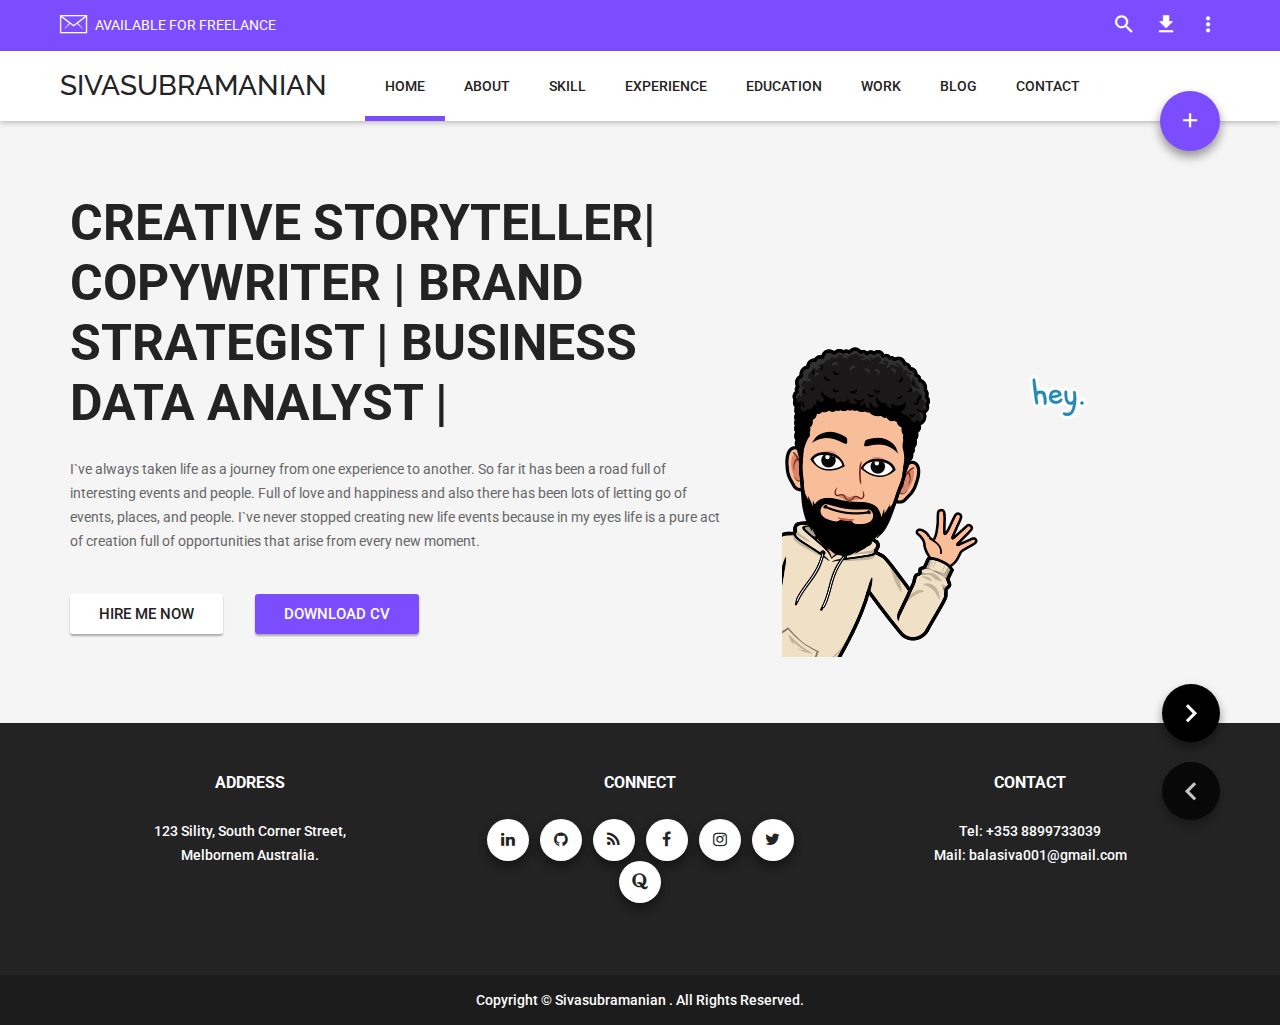
==== commit 3b8a9939: "Patching Errors" ====
--- a/index.html
+++ b/index.html
@@ -7,13 +7,13 @@
 		<meta name="viewport" content="width=device-width, initial-scale=1">
 		<title>Sivasubramanian - Business Data Analyst & Creative Storyteller</title>
 
-		
+		<!-- Bootstrap -->
 		<link href="css/bootstrap.min.css" rel="stylesheet">
-		<!-- Material Design -->
+		<!-- Material Design Icons -->
 		<link href="fonts/material-design-iconic-font/css/material-design-iconic-font.min.css" rel="stylesheet">
 		<!-- Font Awesome -->
 		<link rel="stylesheet" href="https://cdnjs.cloudflare.com/ajax/libs/font-awesome/4.7.0/css/font-awesome.min.css">
-		
+		<!-- Ionicons -->
 		<link href="fonts/ionicons/css/ionicons.min.css" rel="stylesheet">
 		<!-- Owl Carousel -->
 		<link href="css/owl.carousel.css" rel="stylesheet">
@@ -24,8 +24,9 @@
 		<!-- HTML5 shim and Respond.js for IE8 support of HTML5 elements and media queries -->
 		<!-- WARNING: Respond.js doesn't work if you view the page via file:// -->
 		<!--[if lt IE 9]>
-			
-		<!-->
+			<script src="https://oss.maxcdn.com/html5shiv/3.7.2/html5shiv.min.js"></script>
+			<script src="https://oss.maxcdn.com/respond/1.4.2/respond.min.js"></script>
+		<![endif]-->
 
 	</head>
 	<body>
@@ -39,7 +40,7 @@
 					<h4>Start Typing Text and Press Enter</h4>
 					<form class="search-form">
 						<input type="text" id="search" name="search" class="text-center" />
-					</form> 
+					</form> <!-- end .search-form -->
 				</div> <!-- end .col-sm-6 -->
 			</div> <!-- end .row -->
 		</div> <!-- end .row -->
@@ -194,7 +195,7 @@
 					<div class="container">
 						<div class="row">
 							<div class="col-sm-7 vertical-center padding-fix">
-								<h3>Creative Storyteller • Brand Strategist • Business Intelligence Analyst • Data Science Enthusiast • Business Data Analyst • Growth Hacker • TEDx Speaker </h3>
+								<h1>Creative Storyteller| Copywriter | Brand Strategist | Business Data Analyst | </h1>
 								<p>I`ve always taken life as a journey from one experience to another. So far it has been a road full of interesting events and people. Full of love and happiness and also there has been lots of letting go of events, places, and people. I`ve never stopped creating new life events because in my eyes life is a pure act of creation full of opportunities that arise from every new moment.</p>
 								<p class="button-row"><a href="" class="button solid-button white">Hire Me Now</a><a href="" class="button solid-button purple">Download CV</a></p>
 							</div> <!-- end .col-sm-7 -->
@@ -217,6 +218,7 @@
 								<h3 class="small-margin-bottom">Sivasubramanian Balasubramanian</h3>
 								<h5>Business Data Analyst & Creative Storyteller</h5>
 								<p>Our data are something that fuels the meaning of life. With data, we create our realities. That is why my journey has taken me to work with data.With an exceptional grasp of the discrete personal and business aspirations pertaining to astute, top-tier executives, I use the appropriate Insights and Competencies, Position Challenges and Contributions, and Presentation Styles for the ‘best and the brightest’ in business.</p>
+								<div class="text-center">
 								<div class="signature"><img src="images/man03.png" alt="signature" class="img-responsive"></div>
 								<ul class="list-unstyled text-uppercase">
 									<li><b>Date Of Birth:</b> 12 Oct 1997</li>
@@ -228,19 +230,19 @@
 								<div class="spacer"></div>
 								<h3>What I'm Currently Learning</h3>
 								<div class="row">
-									<div class="col-sm-4">
+									<div class="col-sm-3">
 										<div class="service">
 											<div class="icon"><i class="ion-monitor"></i></div>
 											<h5>Business Data Analysis</h5>
 										</div> <!-- end .service -->
 									</div> <!-- end .col-sm-4 -->
-									<div class="col-sm-4">
+									<div class="col-sm-3">
 										<div class="service">
 											<div class="icon"><i class="ion-iphone"></i></div>
 											<h5>Branding & Advertising</h5>
 										</div> <!-- end .service -->
 									</div> <!-- end .col-sm-4 -->
-									<div class="col-sm-4">
+									<div class="col-sm-3">
 										<div class="service">
 											<div class="icon"><i class="ion-trophy"></i></div>
 											<h5>Creative Story Telling</h5>
@@ -346,25 +348,25 @@
 						<h4>Learning Progress</h4>
 						<div class="row">
 							<div class="col-sm-4">
-								<div class="circle-progress-wrapper">
+								<div class="circle-progress-wrapper clearfix">
 									<div class="circle-progress">
-										<input type="text" class="dial" value="61" data-color="#ff5050" data-from="0" data-to="99" />
+										<input type="text" class="dial" value="61" data-color="#7c4dff" data-from="0" data-to="99" />
 									</div> <!-- end .circle-progress -->
 									<div class="circle-progress-label-wrapper"><label class="circle-progress-label">"Comming Soon..."</label></div>
 								</div> <!-- end .circle-progress-wrapper -->
 							</div> <!-- end .col-sm-4 -->
 							<div class="col-sm-4">
-								<div class="circle-progress-wrapper">
+								<div class="circle-progress-wrapper clearfix">
 									<div class="circle-progress">
-										<input type="text" class="dial" value="80" data-color="#ff5050" data-from="0" data-to="80" />
+										<input type="text" class="dial" value="80" data-color="#7c4dff" data-from="0" data-to="80" />
 									</div> <!-- end .circle-progress -->
 									<div class="circle-progress-label-wrapper"><label class="circle-progress-label">"Comming Soon..."</label></div>
 								</div> <!-- end .circle-progress-wrapper -->
 							</div> <!-- end .col-sm-4 -->
 							<div class="col-sm-4">
-								<div class="circle-progress-wrapper">
+								<div class="circle-progress-wrapper clearfix">
 									<div class="circle-progress">
-										<input type="text" class="dial" value="69" data-color="#ff5050" data-from="0" data-to="69" />
+										<input type="text" class="dial" value="69" data-color="#7c4dff" data-from="0" data-to="69" />
 									</div> <!-- end .circle-progress -->
 									<div class="circle-progress-label-wrapper"><label class="circle-progress-label">"Comming Soon..."</label></div>
 								</div> <!-- end .circle-progress-wrapper -->
@@ -376,38 +378,16 @@
 				<!-- Experience -->
 				<section id="section4">
 					<div class="container">
-						<h2>3 Years Experience</h2>
+						<h2>8 Years Experience</h2>
 						<div class="experience-timeline">
 							<div class="experience-block clearfix">
 								<div class="meta">
-									<span class="year">Aug 2019 - Present</span>
-									<span class="company">LearnDataScience</span>
+									<span class="year">2012 - Current</span>
+									<span class="company">Themeforest</span>
 								</div> <!-- end .meta -->
 								<div class="content">
-									<h5>Business Data Analyst</h5>
-									<p>Project was focused on customer clustering based on ML and statistical modeling effort including building predictive models and generate data products to support customer classification and segmentation.
-
-<p>• Developed an Estimation model for various product & services bundled offering to optimize and predict the gross margin</p>
-
-<p>• Built sales model for various product and services bundled offering
-
-<p>• Developed predictive causal model using annual failure rate and standard cost basis for the new bundled services.
-
-<p>• Designed and developed analytics, machine learning models, and visualizations that drive performance and provide insights, from prototyping to production deployment and product recommendation and allocation planning.
-
-<p>• Worked with sales and Marketing team for Partner and collaborate with a cross-functional team to frame and answer important data questions.
-
-<p>• Prototyped and experimented ML algorithms and integrating into production system for different business needs.
-
-<p> Classified customer sentiments from text messages by simulating 50k labelled data, using NLP and Multinomial Logistic Regression with 87% accuracy
-
-<p>• Compared the results with disposition calls and suggested redirection in customer service script worldwide. Improved disposition call accuracy by 23% and reduced churn rate by 5%
-
-<p>• Built Shipment dashboard to track and detect missing and mislabeled packages. Reduced delays to 4%
-
-<p>• Built Advertisement dashboard to analyze popular campaigns and products for customer types. Increased customer engagement by 12%
-
-<p>Tools: Tableau, R, Python, ML algorithms</p>
+									<h5>Senior Web & UX Designer</h5>
+									<p>Neque porro quisquam est, qui dolorem ipsum quia dolor sit amet, consectetur, adipisci velitus sed quia non num quam eius modi tempora incidunt ut labore et dolore magnam aliquam quaerat voluptatem.</p>
 								</div> <!-- end .content -->
 								<div class="icon">
 									<i class="ion-easel"></i>
@@ -416,99 +396,12 @@
 							</div> <!-- end .experience-block -->
 							<div class="experience-block clearfix">
 								<div class="meta">
-									<span class="year">Jun 2019  - Aug 2019</span>
-									<span class="company">LearnDataScience</span>
+									<span class="year">2008 - 2012</span>
+									<span class="company">Graphicriver</span>
 								</div> <!-- end .meta -->
 								<div class="content">
-									<h5>Founder & CEO</h5>
-									<p>Building the LearnDataScience™ where entrepreneurs & investors use everyday Data Science to create Sustainable & Resilient Businesses across the Globe
-
-
-<p>The fastest growing community service in the across the world, LearnDataScience was founded to reconnect people and their communities through better knowledge sharing platform
-
-
-<p>Learn Data Science Community is a multidisciplinary group that specializes in discussions related to the use of scientific tools and methodologies to extract and utilize knowledge and insights from information (data) in various formats employed by organizations and companies.
-
-
-<p>What makes us different?
-
-
-<p>"We ourselves feel that what we are doing is just a drop in the ocean. But the ocean would be less because of that missing drop"- Mother Teresa
-
-
-<p>LearnDataScience has substantial experience in discussions related to managing a wide range of projects. We discuss a unique combination of specialties, with experts and researchers from different fields, each with extensive academic background, hands-on practical orientation, and many years of industry experience.
-
-
-<p>Learn Data Science will Enable discussions regarding best practices in scientific research, providing an interface between scientific analysis and technology, increasing performance of new applications and data services and decreasing the effort required by researchers in adopting new applications and data services.
-
-
-<p>Here to serve the society and try to bring a change in the most vital issues of the present time.
-
-
-<p> 1) The Students Cause: The Students Cause, is for the Students, the future of the country. It is a sad fact to know that India's Unemployment Rate increased to 5.36 % in Dec 2019, from the previously reported number of 5.33 % in Dec 2018.
-
-
-<p> 2) Women Cause: Women are all rounders and play an important role in the development of the society. But some women who are very capable of an individual earning are in the dark about the opportunities available.</p>
-								</div> <!-- end .content -->
-								<div class="icon">
-									<i class="ion-easel"></i>
-								</div> <!-- end .icon -->
-								<div class="line"></div>
-							</div> <!-- end .experience-block -->
-							<div class="experience-block clearfix">
-								<div class="meta">
-									<span class="year">May 2019  - Aug 2019</span>
-									<span class="company">Creative Storyteller</span>
-								</div> <!-- end .meta -->
-								<div class="content">
-									<h5>Creative Stroyteller</h5>
-									<p>With an exceptional grasp of the discrete personal and business aspirations pertaining to astute, top-tier executives, I use the appropriate keywords and competencies, position challenges and contributions, and effective story and presentation styles for the ‘best and the brightest’ in business.
-
-<p>I understood what's important in business, how executives think, and how to leverage their successes to prove to Boards and executive teams that they can make a difference
-
-<p>How I work:
-
-<p>• I conducted extensive research on the target industry and descriptions, and probe the client for forgotten achievements, exploring the client's talents and analyzed what's on offer, to ensure all bases are covered.
-
-<p>• I strategised from the employer's perspective, ensuring the client's talents and accomplishments are put forth in the best way possible, and recognizable language is used to achieve a good match for the target.
-
-<p>• I created the client's documents with multiple audiences in mind as appropriate.
-
-<p>• I helped client overcome nerves, build clients confidence and increase your success rate at Work Place - skills that will last you a lifetime.
-
-<p>• I provided a personalized, friendly service.
-
-Specialities: LinkedIn Profile Optimisation, LinkedIn Keyword Optimisation, LinkedIn Lead Generation, LinkedIn Networking, LinkedIn Research, LinkedIn Keyword Tagging, LinkedIn Groups, LinkedIn Invitations, LinkedIn SEO, Australia, Canada, India, Ireland, Singapore, United Kingdom, United States of America, LinledIn Visibility Expert</p>
-								</div> <!-- end .content -->
-								<div class="icon">
-									<i class="ion-easel"></i>
-								</div> <!-- end .icon -->
-								<div class="line"></div>
-							</div> <!-- end .experience-block -->
-							<div class="experience-block clearfix">
-								<div class="meta">
-									<span class="year">Mar 2019 - Jun 2019</span>
-									<span class="company">LearnDataScience</span>
-								</div> <!-- end .meta -->
-								<div class="content">
-									<h5>Brand Strategy Consultant</h5>
-									<p>In today's market, you need to stand out. Developing your personal brand through your , Profile or Brand is essential to your success and your development as a leader.
-
-<p>I firmly believe that your earning potential is directly related to how people perceive you. Although a good Brand or Profile is a good starting point to a new career, without confidence in your abilities you’ll never be perceived as a viable candidate.
-
-<p>That's why I'll document your Process; I'll coach you to recognize what truly makes you valuable and unique - so you can easily convey to others what you have to offer.
-
-<p>If you’re currently in transition, would like to advance in your company or are looking to connect with potential clients, you need to associate your personal brand with a feeling of trust and likeability.
-
-<p>I helped people with this by:
-
-<p>• Optimizing your Profile, including adding media and keywords to help you get found. I’ll also teach you how to connect with prospective clients to form positive connections.
-
-<p>• Creating a Portfolio or Brand that showcases your unique value and career history to create a customized and keyword-searchable profile that clearly defines your strengths and makes you stand out.
-
-<p>• Showing you how to establish yourself as a thought leader and industry expert, and getting you a boost in getting found online.
-
-<p>"You can have all you want in life, if you’ll just help enough people get what they want," Zig Ziglar famously said.</p>
+									<h5>Graphic Designer</h5>
+									<p>Neque porro quisquam est, qui dolorem ipsum quia dolor sit amet, consectetur, adipisci velitus sed quia non num quam eius modi tempora incidunt ut labore et dolore magnam aliquam quaerat voluptatem.</p>
 								</div> <!-- end .content -->
 								<div class="icon">
 									<i class="ion-images"></i>
@@ -517,30 +410,12 @@
 							</div> <!-- end .experience-block -->
 							<div class="experience-block clearfix">
 								<div class="meta">
-									<span class="year">Jan 2018 - Aug 2019</span>
-									<span class="company">Start-ups Freelance</span>
+									<span class="year">2006 - 2008</span>
+									<span class="company">Codecanyon</span>
 								</div> <!-- end .meta -->
 								<div class="content">
-									<h5>Technical Analyst</h5>
-									<p>NCollaborated, brainstormed, and ideated with client strategy and creative teams on white papers, large campaigns, brand initiatives, digital content, print, web, and PR.
-
-<p>Maintained up-to-date knowledge of communication and client-related industry trends.
-
-<p>Understood and implemented appropriate brand voice(s).
-
-<p>• Researched , pitched, and wrote informed and brand appropriate strategy
-
-<p>• Analyzed Social media and WordPress site engagement trends to strategize future content
-
-<p>• Researched information relevant to writing web content including corporate blogging, promotional copy writing, and educational content creation.
-
-<p>• Wrote copy for various companies to grow brand/product positioning, expand brand awareness, develop e-list, and drive sales.
-
-<p>• Expanded e-list for online marketing entrepreneur by writing copy for web landing page.
-
-<p>• Wrote recap/promotional articles for local digital magazine.
-
-<p>Worked with Aegis Software, Nex Systems, DataWider, NeoStrive, DBS Partners, Estrella Communication and Many More</p>
+									<h5>Web Developer</h5>
+									<p>Neque porro quisquam est, qui dolorem ipsum quia dolor sit amet, consectetur, adipisci velitus sed quia non num quam eius modi tempora incidunt ut labore et dolore magnam aliquam quaerat voluptatem.</p>
 								</div> <!-- end .content -->
 								<div class="icon">
 									<i class="ion-card"></i>
@@ -552,72 +427,6 @@
 						<div class="row">
 							<div class="col-sm-8 col-sm-offset-2">
 								<div class="testimonial-slider owl-carousel">
-									<div>
-										<div class="image"><img src="images/testimonial.jpg" alt="alt text"></div>
-										<div class="sep"></div>
-										<p>" Awesome to work with. Incredibly organized, easy to communicate with, responsive with next iterations, and beautiful work. "</p>
-										<span class="author">swetain , CEO of Texco Company</span>
-									</div>
-									<div>
-										<div class="image"><img src="images/testimonial.jpg" alt="alt text"></div>
-										<div class="sep"></div>
-										<p>" Awesome to work with. Incredibly organized, easy to communicate with, responsive with next iterations, and beautiful work. "</p>
-										<span class="author">swetain , CEO of Texco Company</span>
-									</div>
-									<div>
-										<div class="image"><img src="images/testimonial.jpg" alt="alt text"></div>
-										<div class="sep"></div>
-										<p>" Awesome to work with. Incredibly organized, easy to communicate with, responsive with next iterations, and beautiful work. "</p>
-										<span class="author">swetain , CEO of Texco Company</span>
-									</div>
-									<div>
-										<div class="image"><img src="images/testimonial.jpg" alt="alt text"></div>
-										<div class="sep"></div>
-										<p>" Awesome to work with. Incredibly organized, easy to communicate with, responsive with next iterations, and beautiful work. "</p>
-										<span class="author">swetain , CEO of Texco Company</span>
-									</div>
-									<div>
-										<div class="image"><img src="images/testimonial.jpg" alt="alt text"></div>
-										<div class="sep"></div>
-										<p>" Awesome to work with. Incredibly organized, easy to communicate with, responsive with next iterations, and beautiful work. "</p>
-										<span class="author">swetain , CEO of Texco Company</span>
-									</div>
-									<div>
-										<div class="image"><img src="images/testimonial.jpg" alt="alt text"></div>
-										<div class="sep"></div>
-										<p>" Awesome to work with. Incredibly organized, easy to communicate with, responsive with next iterations, and beautiful work. "</p>
-										<span class="author">swetain , CEO of Texco Company</span>
-									</div>
-									<div>
-										<div class="image"><img src="images/testimonial.jpg" alt="alt text"></div>
-										<div class="sep"></div>
-										<p>" Awesome to work with. Incredibly organized, easy to communicate with, responsive with next iterations, and beautiful work. "</p>
-										<span class="author">swetain , CEO of Texco Company</span>
-									</div>
-									<div>
-										<div class="image"><img src="images/testimonial.jpg" alt="alt text"></div>
-										<div class="sep"></div>
-										<p>" Awesome to work with. Incredibly organized, easy to communicate with, responsive with next iterations, and beautiful work. "</p>
-										<span class="author">swetain , CEO of Texco Company</span>
-									</div>
-									<div>
-										<div class="image"><img src="images/testimonial.jpg" alt="alt text"></div>
-										<div class="sep"></div>
-										<p>" Awesome to work with. Incredibly organized, easy to communicate with, responsive with next iterations, and beautiful work. "</p>
-										<span class="author">swetain , CEO of Texco Company</span>
-									</div>
-									<div>
-										<div class="image"><img src="images/testimonial.jpg" alt="alt text"></div>
-										<div class="sep"></div>
-										<p>" Awesome to work with. Incredibly organized, easy to communicate with, responsive with next iterations, and beautiful work. "</p>
-										<span class="author">swetain , CEO of Texco Company</span>
-									</div>
-									<div>
-										<div class="image"><img src="images/testimonial.jpg" alt="alt text"></div>
-										<div class="sep"></div>
-										<p>" Awesome to work with. Incredibly organized, easy to communicate with, responsive with next iterations, and beautiful work. "</p>
-										<span class="author">swetain , CEO of Texco Company</span>
-									</div>
 									<div>
 										<div class="image"><img src="images/testimonial.jpg" alt="alt text"></div>
 										<div class="sep"></div>
@@ -727,48 +536,48 @@
 							<div id="portfolio-filters" class="portfolio-filters">
 								<button class="button solid-button white-purple small" data-filter="*">Show All</button>
 								<button class="button solid-button white-purple small" data-filter=".branding">Branding</button>
-								<button class="button solid-button white-purple small" data-filter=".github">Github</button>
-								<button class="button solid-button white-purple small" data-filter=".python">Python</button>
-								<button class="button solid-button white-purple small" data-filter=".ui">Creative Story Telling</button>
+								<button class="button solid-button white-purple small" data-filter=".print">Print</button>
+								<button class="button solid-button white-purple small" data-filter=".motion">Motion</button>
+								<button class="button solid-button white-purple small" data-filter=".websites">Websites</button>
 							</div>
 							<div id="portfolio" class="portfolio">
-								<div class="item branding github">
+								<div class="item branding print">
 									<img src="images/portfolio01.jpg" alt="alt text" class="img-responsive">
 									<a href="single-portfolio.html" class="overlay">
 										<div class="background"></div>
 										<div class="meta">
 											<span class="title">Portfolio Item - 01</span>
-											<span class="category">Branding, github</span>
-										</div> <!-- end .meta -->
-									</a> <!-- end .overlay -->
-								</div> <!-- end .item -->
-								<div class="item python">
+											<span class="category">Branding, Print</span>
+										</div> <!-- end .meta -->
+									</a> <!-- end .overlay -->
+								</div> <!-- end .item -->
+								<div class="item motion">
 									<img src="images/portfolio02.jpg" alt="alt text" class="img-responsive">
 									<a href="single-portfolio.html" class="overlay">
 										<div class="background"></div>
 										<div class="meta">
 											<span class="title">Portfolio Item - 02</span>
-											<span class="category">python</span>
-										</div> <!-- end .meta -->
-									</a> <!-- end .overlay -->
-								</div> <!-- end .item -->
-								<div class="item github">
+											<span class="category">Motion</span>
+										</div> <!-- end .meta -->
+									</a> <!-- end .overlay -->
+								</div> <!-- end .item -->
+								<div class="item print">
 									<img src="images/portfolio03.jpg" alt="alt text" class="img-responsive">
 									<a href="single-portfolio.html" class="overlay">
 										<div class="background"></div>
 										<div class="meta">
 											<span class="title">Portfolio Item - 03</span>
-											<span class="category">github</span>
-										</div> <!-- end .meta -->
-									</a> <!-- end .overlay -->
-								</div> <!-- end .item -->
-								<div class="item github branding ui">
+											<span class="category">Print</span>
+										</div> <!-- end .meta -->
+									</a> <!-- end .overlay -->
+								</div> <!-- end .item -->
+								<div class="item print branding websites">
 									<img src="images/portfolio04.jpg" alt="alt text" class="img-responsive">
 									<a href="single-portfolio.html" class="overlay">
 										<div class="background"></div>
 										<div class="meta">
 											<span class="title">Portfolio Item - 04</span>
-											<span class="category">Branding, Creative Story Telling</span>
+											<span class="category">Branding, Websites</span>
 										</div> <!-- end .meta -->
 									</a> <!-- end .overlay -->
 								</div> <!-- end .item -->
@@ -778,87 +587,57 @@
 										<div class="background"></div>
 										<div class="meta">
 											<span class="title">Portfolio Item - 05</span>
-											<span class="category">Github, Branding</span>
-										</div> <!-- end .meta -->
-									</a> <!-- end .overlay -->
-								</div> <!-- end .item -->
-								<div class="item python">
+											<span class="category">Print, Branding</span>
+										</div> <!-- end .meta -->
+									</a> <!-- end .overlay -->
+								</div> <!-- end .item -->
+								<div class="item motion">
 									<img src="images/portfolio06.jpg" alt="alt text" class="img-responsive">
 									<a href="single-portfolio.html" class="overlay">
 										<div class="background"></div>
 										<div class="meta">
 											<span class="title">Portfolio Item - 06</span>
-											<span class="category">python</span>
-										</div> <!-- end .meta -->
-									</a> <!-- end .overlay -->
-								</div> <!-- end .item -->
-								<div class="item python">
+											<span class="category">Motion</span>
+										</div> <!-- end .meta -->
+									</a> <!-- end .overlay -->
+								</div> <!-- end .item -->
+								<div class="item motion">
 									<img src="images/portfolio07.jpg" alt="alt text" class="img-responsive">
 									<a href="single-portfolio.html" class="overlay">
 										<div class="background"></div>
 										<div class="meta">
 											<span class="title">Portfolio Item - 07</span>
-											<span class="category">python</span>
-										</div> <!-- end .meta -->
-									</a> <!-- end .overlay -->
-								</div> <!-- end .item -->
-								<div class="item github">
+											<span class="category">Motion</span>
+										</div> <!-- end .meta -->
+									</a> <!-- end .overlay -->
+								</div> <!-- end .item -->
+								<div class="item print">
 									<img src="images/portfolio08.jpg" alt="alt text" class="img-responsive">
 									<a href="single-portfolio.html" class="overlay">
 										<div class="background"></div>
 										<div class="meta">
 											<span class="title">Portfolio Item - 08</span>
-											<span class="category">Github</span>
-										</div> <!-- end .meta -->
-									</a> <!-- end .overlay -->
-								</div> <!-- end .item -->
-								<div class="item python">
+											<span class="category">Print</span>
+										</div> <!-- end .meta -->
+									</a> <!-- end .overlay -->
+								</div> <!-- end .item -->
+								<div class="item motion">
 									<img src="images/portfolio09.jpg" alt="alt text" class="img-responsive">
 									<a href="single-portfolio.html" class="overlay">
 										<div class="background"></div>
 										<div class="meta">
 											<span class="title">Portfolio Item - 09</span>
-											<span class="category">python</span>
-										</div> <!-- end .meta -->
-									</a> <!-- end .overlay -->
-								</div> <!-- end .item -->
-								<div class="item ui">
+											<span class="category">Motion</span>
+										</div> <!-- end .meta -->
+									</a> <!-- end .overlay -->
+								</div> <!-- end .item -->
+								<div class="item websites">
 									<img src="images/portfolio10.jpg" alt="alt text" class="img-responsive">
 									<a href="single-portfolio.html" class="overlay">
 										<div class="background"></div>
 										<div class="meta">
 											<span class="title">Portfolio Item - 10</span>
-											<span class="category">Creative Story Telling</span>
-										</div> <!-- end .meta -->
-									</a> <!-- end .overlay -->
-								</div> <!-- end .item -->
-								<div class="item github">
-									<img src="images/portfolio08.jpg" alt="alt text" class="img-responsive">
-									<a href="single-portfolio.html" class="overlay">
-										<div class="background"></div>
-										<div class="meta">
-											<span class="title">Portfolio Item - 11</span>
-											<span class="category">Github</span>
-										</div> <!-- end .meta -->
-									</a> <!-- end .overlay -->
-								</div> <!-- end .item -->
-								<div class="item python">
-									<img src="images/portfolio09.jpg" alt="alt text" class="img-responsive">
-									<a href="single-portfolio.html" class="overlay">
-										<div class="background"></div>
-										<div class="meta">
-											<span class="title">Portfolio Item - 12</span>
-											<span class="category">python</span>
-										</div> <!-- end .meta -->
-									</a> <!-- end .overlay -->
-								</div> <!-- end .item -->
-								<div class="item ui">
-									<img src="images/portfolio10.jpg" alt="alt text" class="img-responsive">
-									<a href="single-portfolio.html" class="overlay">
-										<div class="background"></div>
-										<div class="meta">
-											<span class="title">Portfolio Item - 13</span>
-											<span class="category">Ui/Ux</span>
+											<span class="category">Websites</span>
 										</div> <!-- end .meta -->
 									</a> <!-- end .overlay -->
 								</div> <!-- end .item -->
@@ -993,6 +772,7 @@
 								<a href="https://www.facebook.com/iamSivaB" class="social-icon"><i class="fa fa-facebook"></i></a>
 								<a href="http://www.instagram.com/iamsivab" class="social-icon"><i class="fa fa-instagram"></i></a>
 								<a href="https://twitter.com/iamsivab" class="social-icon"><i class="fa fa-twitter"></i></a>
+								<a href="https://www.quora.com/profile/Sivasubramanian-B-1" class="social-icon"><i class="fa fa-quora"></i></a>
 								</div> <!-- end .social-icons -->
 								<div class="spacer"></div>
 							</div>
@@ -1037,7 +817,7 @@
 								</form> <!-- end contact-form -->
 							</div>
 						</div>
-						<div class="map"><iframe src="https://www.google.com/maps/embed?pb=!1m18!1m12!1m3!1d2461.808920236012!2d-8.501673884450621!3d51.90095108967289!2m3!1f0!2f0!3f0!3m2!1i1024!2i768!4f13.1!3m3!1m2!1s0x484491f5d161326b%3A0xab21ce90081ece96!2sTrippy%20Nomad!5e0!3m2!1sen!2sin!4v1589380971205!5m2!1sen!2sin" width="1200" height="450" frameborder="0" style="border:0;" allowfullscreen="" aria-hidden="false" tabindex="0"></iframe></div>
+						<div class="map" id="map"></div>
 					</div> <!-- end .container -->
 				</section> <!-- end #section1 -->
 
@@ -1051,7 +831,7 @@
 					<div class="row">
 						<div class="col-sm-4">
 							<h4>Address</h4>
-							<p>21, Blarney Street<br />Cork, Ireland</p>
+							<p>123 Sility, South Corner Street,<br />Melbornem Australia.</p>
 						</div> <!-- end .col-sm-4 -->
 						<div class="col-sm-4">
 							<h4>Connect</h4>
@@ -1062,6 +842,7 @@
 								<a href="https://www.facebook.com/iamSivaB" class="social-icon"><i class="fa fa-facebook"></i></a>
 								<a href="http://www.instagram.com/iamsivab" class="social-icon"><i class="fa fa-instagram"></i></a>
 								<a href="https://twitter.com/iamsivab" class="social-icon"><i class="fa fa-twitter"></i></a>
+								<a href="https://www.quora.com/profile/Sivasubramanian-B-1" class="social-icon"><i class="fa fa-quora"></i></a>
 							</div> <!-- end .social-icons -->
 						</div> <!-- end .col-sm-4 -->
 						<div class="col-sm-4">
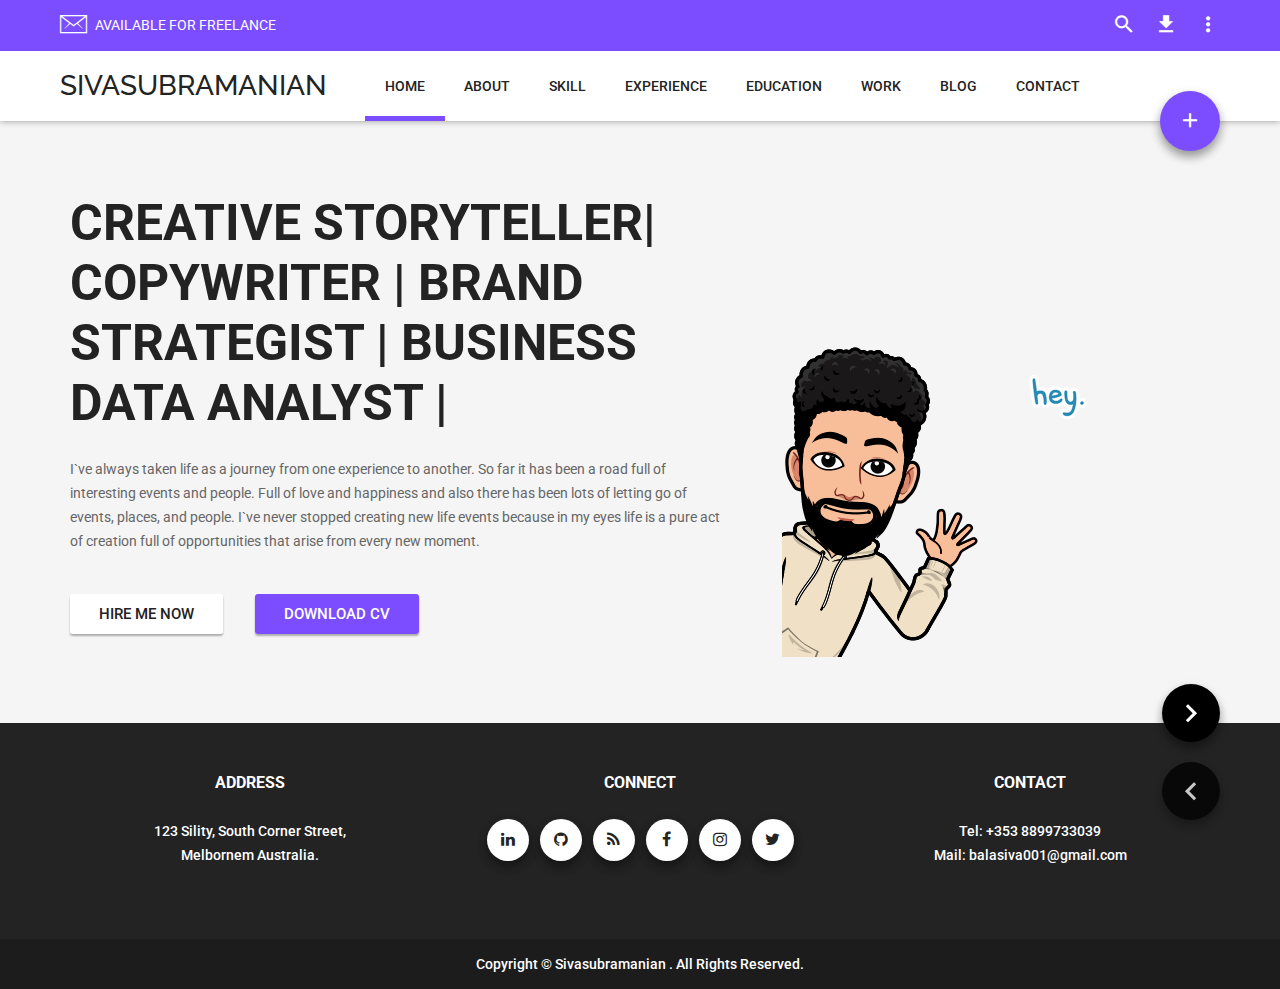
==== commit f4515510: "Update index.html" ====
--- a/index.html
+++ b/index.html
@@ -772,7 +772,6 @@
 								<a href="https://www.facebook.com/iamSivaB" class="social-icon"><i class="fa fa-facebook"></i></a>
 								<a href="http://www.instagram.com/iamsivab" class="social-icon"><i class="fa fa-instagram"></i></a>
 								<a href="https://twitter.com/iamsivab" class="social-icon"><i class="fa fa-twitter"></i></a>
-								<a href="https://www.quora.com/profile/Sivasubramanian-B-1" class="social-icon"><i class="fa fa-quora"></i></a>
 								</div> <!-- end .social-icons -->
 								<div class="spacer"></div>
 							</div>
@@ -842,7 +841,6 @@
 								<a href="https://www.facebook.com/iamSivaB" class="social-icon"><i class="fa fa-facebook"></i></a>
 								<a href="http://www.instagram.com/iamsivab" class="social-icon"><i class="fa fa-instagram"></i></a>
 								<a href="https://twitter.com/iamsivab" class="social-icon"><i class="fa fa-twitter"></i></a>
-								<a href="https://www.quora.com/profile/Sivasubramanian-B-1" class="social-icon"><i class="fa fa-quora"></i></a>
 							</div> <!-- end .social-icons -->
 						</div> <!-- end .col-sm-4 -->
 						<div class="col-sm-4">
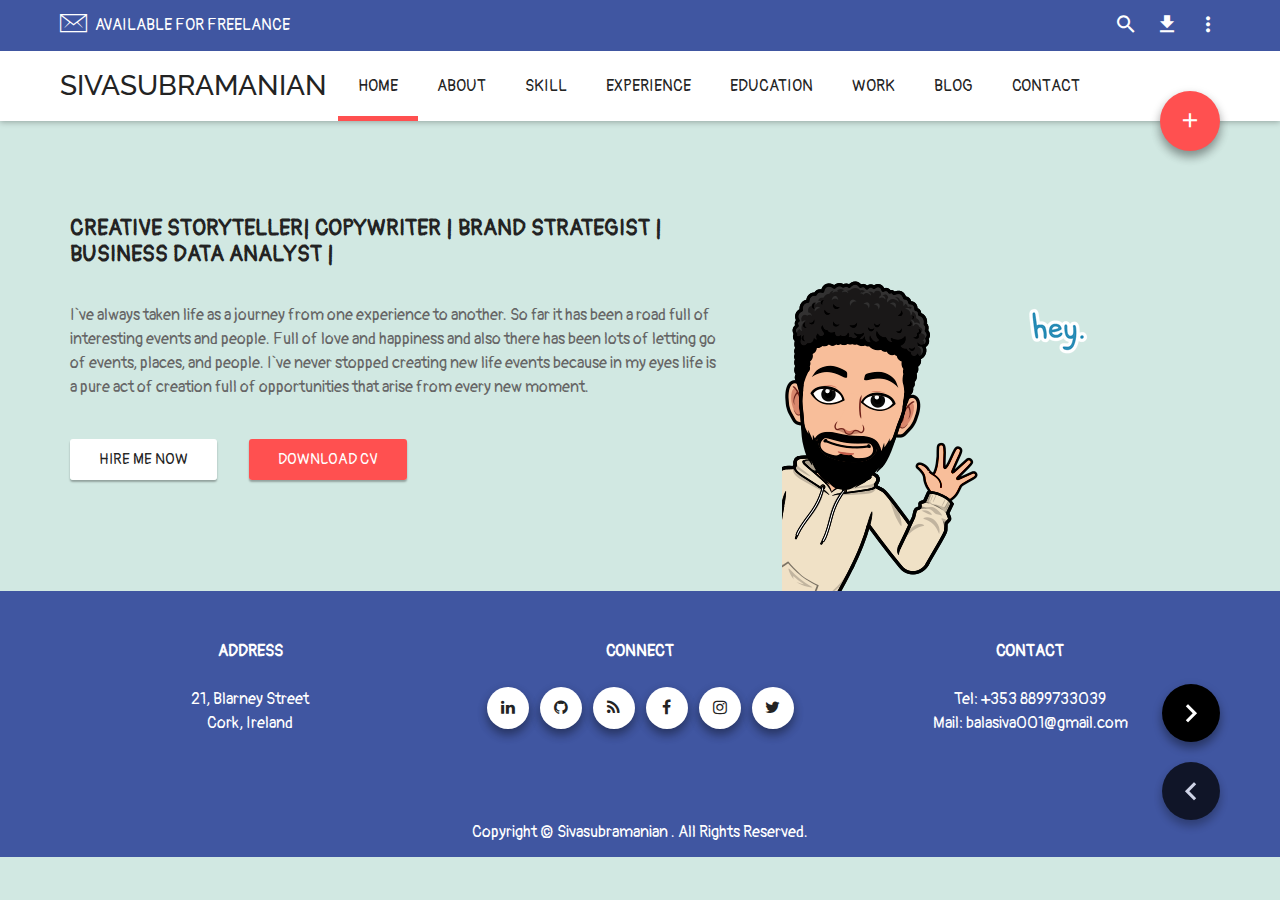
==== commit ee2d6258: "Changing Fonts" ====
--- a/index.html
+++ b/index.html
@@ -195,7 +195,7 @@
 					<div class="container">
 						<div class="row">
 							<div class="col-sm-7 vertical-center padding-fix">
-								<h1>Creative Storyteller| Copywriter | Brand Strategist | Business Data Analyst | </h1>
+								<h2>Creative Storyteller| Copywriter | Brand Strategist | Business Data Analyst | </h2>
 								<p>I`ve always taken life as a journey from one experience to another. So far it has been a road full of interesting events and people. Full of love and happiness and also there has been lots of letting go of events, places, and people. I`ve never stopped creating new life events because in my eyes life is a pure act of creation full of opportunities that arise from every new moment.</p>
 								<p class="button-row"><a href="" class="button solid-button white">Hire Me Now</a><a href="" class="button solid-button purple">Download CV</a></p>
 							</div> <!-- end .col-sm-7 -->
@@ -218,7 +218,6 @@
 								<h3 class="small-margin-bottom">Sivasubramanian Balasubramanian</h3>
 								<h5>Business Data Analyst & Creative Storyteller</h5>
 								<p>Our data are something that fuels the meaning of life. With data, we create our realities. That is why my journey has taken me to work with data.With an exceptional grasp of the discrete personal and business aspirations pertaining to astute, top-tier executives, I use the appropriate Insights and Competencies, Position Challenges and Contributions, and Presentation Styles for the ‘best and the brightest’ in business.</p>
-								<div class="text-center">
 								<div class="signature"><img src="images/man03.png" alt="signature" class="img-responsive"></div>
 								<ul class="list-unstyled text-uppercase">
 									<li><b>Date Of Birth:</b> 12 Oct 1997</li>
@@ -230,19 +229,19 @@
 								<div class="spacer"></div>
 								<h3>What I'm Currently Learning</h3>
 								<div class="row">
-									<div class="col-sm-3">
+									<div class="col-sm-4">
 										<div class="service">
 											<div class="icon"><i class="ion-monitor"></i></div>
 											<h5>Business Data Analysis</h5>
 										</div> <!-- end .service -->
 									</div> <!-- end .col-sm-4 -->
-									<div class="col-sm-3">
+									<div class="col-sm-4">
 										<div class="service">
 											<div class="icon"><i class="ion-iphone"></i></div>
 											<h5>Branding & Advertising</h5>
 										</div> <!-- end .service -->
 									</div> <!-- end .col-sm-4 -->
-									<div class="col-sm-3">
+									<div class="col-sm-4">
 										<div class="service">
 											<div class="icon"><i class="ion-trophy"></i></div>
 											<h5>Creative Story Telling</h5>
@@ -350,7 +349,7 @@
 							<div class="col-sm-4">
 								<div class="circle-progress-wrapper clearfix">
 									<div class="circle-progress">
-										<input type="text" class="dial" value="61" data-color="#7c4dff" data-from="0" data-to="99" />
+										<input type="text" class="dial" value="61" data-color="#ff5050" data-from="0" data-to="99" />
 									</div> <!-- end .circle-progress -->
 									<div class="circle-progress-label-wrapper"><label class="circle-progress-label">"Comming Soon..."</label></div>
 								</div> <!-- end .circle-progress-wrapper -->
@@ -358,7 +357,7 @@
 							<div class="col-sm-4">
 								<div class="circle-progress-wrapper clearfix">
 									<div class="circle-progress">
-										<input type="text" class="dial" value="80" data-color="#7c4dff" data-from="0" data-to="80" />
+										<input type="text" class="dial" value="80" data-color="#ff5050" data-from="0" data-to="80" />
 									</div> <!-- end .circle-progress -->
 									<div class="circle-progress-label-wrapper"><label class="circle-progress-label">"Comming Soon..."</label></div>
 								</div> <!-- end .circle-progress-wrapper -->
@@ -366,7 +365,7 @@
 							<div class="col-sm-4">
 								<div class="circle-progress-wrapper clearfix">
 									<div class="circle-progress">
-										<input type="text" class="dial" value="69" data-color="#7c4dff" data-from="0" data-to="69" />
+										<input type="text" class="dial" value="69" data-color="#ff5050" data-from="0" data-to="69" />
 									</div> <!-- end .circle-progress -->
 									<div class="circle-progress-label-wrapper"><label class="circle-progress-label">"Comming Soon..."</label></div>
 								</div> <!-- end .circle-progress-wrapper -->
@@ -816,7 +815,7 @@
 								</form> <!-- end contact-form -->
 							</div>
 						</div>
-						<div class="map" id="map"></div>
+						<div class="map"><iframe src="https://www.google.com/maps/embed?pb=!1m18!1m12!1m3!1d2461.808920236012!2d-8.501673884450621!3d51.90095108967289!2m3!1f0!2f0!3f0!3m2!1i1024!2i768!4f13.1!3m3!1m2!1s0x484491f5d161326b%3A0xab21ce90081ece96!2sTrippy%20Nomad!5e0!3m2!1sen!2sin!4v1589380971205!5m2!1sen!2sin" width="1200" height="450" frameborder="0" style="border:0;" allowfullscreen="" aria-hidden="false" tabindex="0"></iframe></div>
 					</div> <!-- end .container -->
 				</section> <!-- end #section1 -->
 
@@ -830,7 +829,7 @@
 					<div class="row">
 						<div class="col-sm-4">
 							<h4>Address</h4>
-							<p>123 Sility, South Corner Street,<br />Melbornem Australia.</p>
+							<p>21, Blarney Street<br />Cork, Ireland</p>
 						</div> <!-- end .col-sm-4 -->
 						<div class="col-sm-4">
 							<h4>Connect</h4>
--- a/css/style.css
+++ b/css/style.css
@@ -28,18 +28,19 @@
 /* ==========================================================================
    01. General Styles
    ========================================================================== */
-@import url(http://fonts.googleapis.com/css?family=Roboto:400,300,500,700);
+@import url(https://fonts.googleapis.com/css2?family=Montserrat:ital@1&family=PT+Sans+Narrow&family=Pangolin&display=swap);
+@import url(https://fonts.googleapis.com/css2?family=Bebas+Neue&family=Montserrat:ital@1&family=PT+Sans+Narrow&family=Pangolin&display=swap);
 @import url(http://fonts.googleapis.com/css?family=Raleway:400,500);
 @import url(http://fonts.googleapis.com/css?family=Lato:700);
 html, body {
 	overflow-x: hidden;
 }
 body {
-	background: #f5f5f5;
-	font-size: 14px;
+	background: #d1e8e2;
+	font-size: 16px;
 	line-height: 24px;
 	color: #666;
-	font-family: 'Roboto', sans-serif;
+	font-family: 'Pangolin', cursive;
 	font-weight: 400;
 }
 p {
@@ -48,7 +49,7 @@
 blockquote {
 	margin: 24px 0;
 	margin-left: 72px;
-	border-left: 4px solid #7c4dff;
+	border-left: 4px solid #ff5050;
 	padding: 0;
 	padding-left: 38px;
 	font-size: 16px;
@@ -79,7 +80,7 @@
 	font-size: 13px;
 	line-height: 28px;
 	text-transform: uppercase;
-	color: #7c4dff;
+	color: #ff5050;
 	margin-top: 12px;
 }
 blockquote footer:before {
@@ -92,10 +93,10 @@
 	-ms-transition: .25s;
 	transition: .25s;
 	outline: none !important;
-	color: #7e50ff;
+	color: #ff5050;
 }
 a:hover {
-	color: #7e50ff;
+	color: #ff5050;
 }
 a:focus {
 	text-decoration: none;
@@ -134,7 +135,7 @@
 	vertical-align: middle;
 }
 .list-icons.purple > li > i {
-	color: #7e50ff;
+	color: #ff5050;
 }
 .bold-list {
 	font-weight: 500;
@@ -246,7 +247,7 @@
 	box-shadow: 0 3px 6px rgba(0,0,0,.3);
 }
 .solid-button.purple {
-	background: #7c4dff;
+	background: #ff5050;
 	color: #fff;
 }
 .solid-button.white {
@@ -262,7 +263,7 @@
 	color: #232323;
 }
 .solid-button.white-purple:hover {
-	background: #7c4dff;
+	background: #ff5050;
 	color: #fff;
 }
 .solid-button.small {
@@ -282,7 +283,7 @@
 }
 /*==========  Action Button  ==========*/
 .action-button {
-	background: #7c4dff;
+	background: #ff5050;
 	color: #fff;
 	font-size: 24px;
 	width: 60px;
@@ -314,7 +315,7 @@
 	transition: .25s;
 }
 input:not([type=submit]):not([type=file]):focus, select:focus, textarea:focus {
-	border-color: #7c4dff;
+	border-color: #ff5050;
 }
 .input-group {
 	margin-bottom: 28px;
@@ -364,7 +365,7 @@
 }
 .progress-bar {
 	line-height: 8px;
-	background-color: #7c4dff;
+	background-color: #ff5050;
 	box-shadow: none;
 	position: relative;
 }
@@ -410,7 +411,7 @@
 	margin-top: 61px !important;
 	margin-left: 61px !important;
 	box-shadow: 0 3px 6px rgba(0,0,0,.3) !important;
-	font-family: 'Roboto', sans-serif !important;
+	font-family: 'Bebas Neue', cursive;
 	font-weight: 500 !important;
 	top: 0;
 	left: 0;
@@ -457,7 +458,7 @@
 	text-transform: uppercase;
 }
 .header .top {
-	background: #7c4dff;
+	background: #4056a1;
 	line-height: 50px;
 	color: #fff;
 	padding: 0 60px;
@@ -525,11 +526,11 @@
 	border-bottom: 5px solid transparent;
 }
 .main-nav ul>li a:hover {
-	border-bottom: 5px solid #7c4dff;
+	border-bottom: 5px solid #ff5050;
 	text-decoration: none;
 }
 .main-nav ul>li.active a {
-	border-bottom: 5px solid #7c4dff;
+	border-bottom: 5px solid #ff5050;
 	text-decoration: none;
 }
 .header-action-button-wrapper {
@@ -594,7 +595,7 @@
 	text-decoration: none;
 }
 .responsive-nav ul>li.active a {
-	color: #7c4dff;
+	color: #ff5050;
 }
 .no-scroll {
 	overflow: hidden;
@@ -667,7 +668,7 @@
 }
 .popup .social-nav ul li a:hover, .slide-out-popup .social-nav ul li a:hover {
 	color: #fff;
-	background: #7c4dff;
+	background: #ff5050;
 	font-weight: 700;
 	text-decoration: none;
 }
@@ -681,8 +682,8 @@
 }
 /*==========  Search  ==========*/
 .search-overlay {
-	background: #7c4dff;
-	background: rgba(124,77,255,.93);
+	background: #ff5050;
+	background: #ff5050;
 	-webkit-transform: scale(0);
 	-moz-transform: scale(0);
 	-ms-transform: scale(0);
@@ -775,7 +776,7 @@
 	right: 0;
 }
 .slide-out-header {
-	background: #7c4dff;
+	background: #ff5050;
 	padding: 30px;
 	padding-top: 20px;
 	color: #fff;
@@ -845,11 +846,11 @@
 	font-weight: 500;
 }
 .footer .top {
-	background: #232323;
+	background: #4056a1;
 	padding: 48px 0;
 }
 .footer .bottom {
-	background: #1c1c1c;
+	background: #4056a1;
 	line-height: 50px;
 }
 .footer h4 {
@@ -882,7 +883,7 @@
 	box-shadow: 0 4px 12px rgba(0,0,0,.13), 0 6px 10px rgba(0,0,0,.3);
 }
 .social-icon:hover {
-	background: #7c4dff;
+	background: #ff5050;
 	color: #fff;
 }
 
@@ -1006,7 +1007,7 @@
 	width: 14px;
 	height: 14px;
 	background: #fff;
-	border: 4px solid #7c4dff;
+	border: 4px solid #ff5050;
 	border-radius: 100%;
 	position: absolute;
 	left: -18px;
@@ -1018,7 +1019,7 @@
 	width: 14px;
 	height: 14px;
 	background: #fff;
-	border: 4px solid #7c4dff;
+	border: 4px solid #ff5050;
 	border-radius: 100%;
 	position: absolute;
 	right: -18px;
@@ -1042,7 +1043,7 @@
 	margin-bottom: 24px;
 }
 .service:hover {
-	background: #7c4dff;
+	background: #ff5050;
 	color: #fff;
 	box-shadow: 0 3px 6px rgba(0,0,0,.3);
 }
@@ -1109,14 +1110,14 @@
 	height: 0;
 	border-style: solid;
 	border-width: 13px 10px 0 0;
-	border-color: #7c4dff transparent transparent transparent;
+	border-color: #ff5050 transparent transparent transparent;
 	position: absolute;
 	top: 0;
 	right: -10px;
 }
 .experience-block .meta .year {
 	display: block;
-	background: #7c4dff;
+	background: #ff5050;
 	color: #fff;
 	text-align: center;
 	font-size: 14px;
@@ -1175,7 +1176,7 @@
 	}
 	.experience-block .meta:after {
 		border-width: 0 10px 13px 0;
-		border-color: transparent #7c4dff transparent transparent;
+		border-color: transparent #ff5050 transparent transparent;
 		right: auto;
 		left: -10px;
 	}
@@ -1220,7 +1221,7 @@
 	width: 65px;
 	height: 3px;
 	margin: 0 auto;
-	background: #7c4dff;
+	background: #ff5050;
 	margin-bottom: 30px;
 	position: relative;
 }
@@ -1230,7 +1231,7 @@
 	height: 0;
 	border-style: solid;
 	border-width: 8px 6px 0 6px;
-	border-color: #7c4dff transparent transparent transparent;
+	border-color: #ff5050 transparent transparent transparent;
 	position: absolute;
 	bottom: -8px;
 	left: 50%;
@@ -1257,7 +1258,7 @@
 	box-shadow: 0 2px 4px rgba(0,0,0,.3);
 }
 .owl-theme .owl-dots .owl-dot.active span, .owl-theme .owl-dots .owl-dot:hover span {
-	background: #7c4dff;
+	background: #ff5050;
 }
 .owl-theme .owl-nav {
 	margin-top: 0;
@@ -1285,7 +1286,7 @@
 	width: 14px;
 	height: 14px;
 	background: #fff;
-	border: 4px solid #7c4dff;
+	border: 4px solid #ff5050;
 	border-radius: 100%;
 	position: absolute;
 	left: -18px;
@@ -1297,7 +1298,7 @@
 	width: 14px;
 	height: 14px;
 	background: #fff;
-	border: 4px solid #7c4dff;
+	border: 4px solid #ff5050;
 	border-radius: 100%;
 	position: absolute;
 	right: -18px;
@@ -1314,7 +1315,7 @@
 	width: 22px;
 	height: 22px;
 	background: #fff;
-	border: 6px solid #7c4dff;
+	border: 6px solid #ff5050;
 	position: absolute;
 	top: 0;
 	left: 50%;
@@ -1492,7 +1493,7 @@
 	transition: .25s;
 }
 .icon-box:hover .icon {
-	background: #7c4dff;
+	background: #ff5050;
 	color: #fff;
 	box-shadow: 0 3px 6px rgba(0,0,0,.3);
 }
@@ -1542,7 +1543,7 @@
 	visibility: visible;
 }
 .portfolio .item .overlay .background {
-	background: #7c4dff;
+	background: #ff5050;
 	background: rgba(124,77,255,.9);
 	width: 100%;
 	height: 100%;
@@ -1841,7 +1842,7 @@
 	background-size: cover;
 }
 .single-blog-post .blog-header .content .date {
-	color: #7c4dff;
+	color: #ff5050;
 	text-transform: uppercase;
 	font-size: 13px;
 	line-height: 24px;
@@ -1920,7 +1921,7 @@
 	color: #666;
 }
 .single-blog-post .blog-details .tags a:hover {
-	color: #7c4dff;
+	color: #ff5050;
 	text-decoration: none;
 }
 .single-blog-post .blog-details .tags span {
@@ -2015,7 +2016,7 @@
 	color: #232323;
 }
 .comment .reply i {
-	color: #7c4dff;
+	color: #ff5050;
 	margin-left: 6px;
 }
 .comment .reply:hover {
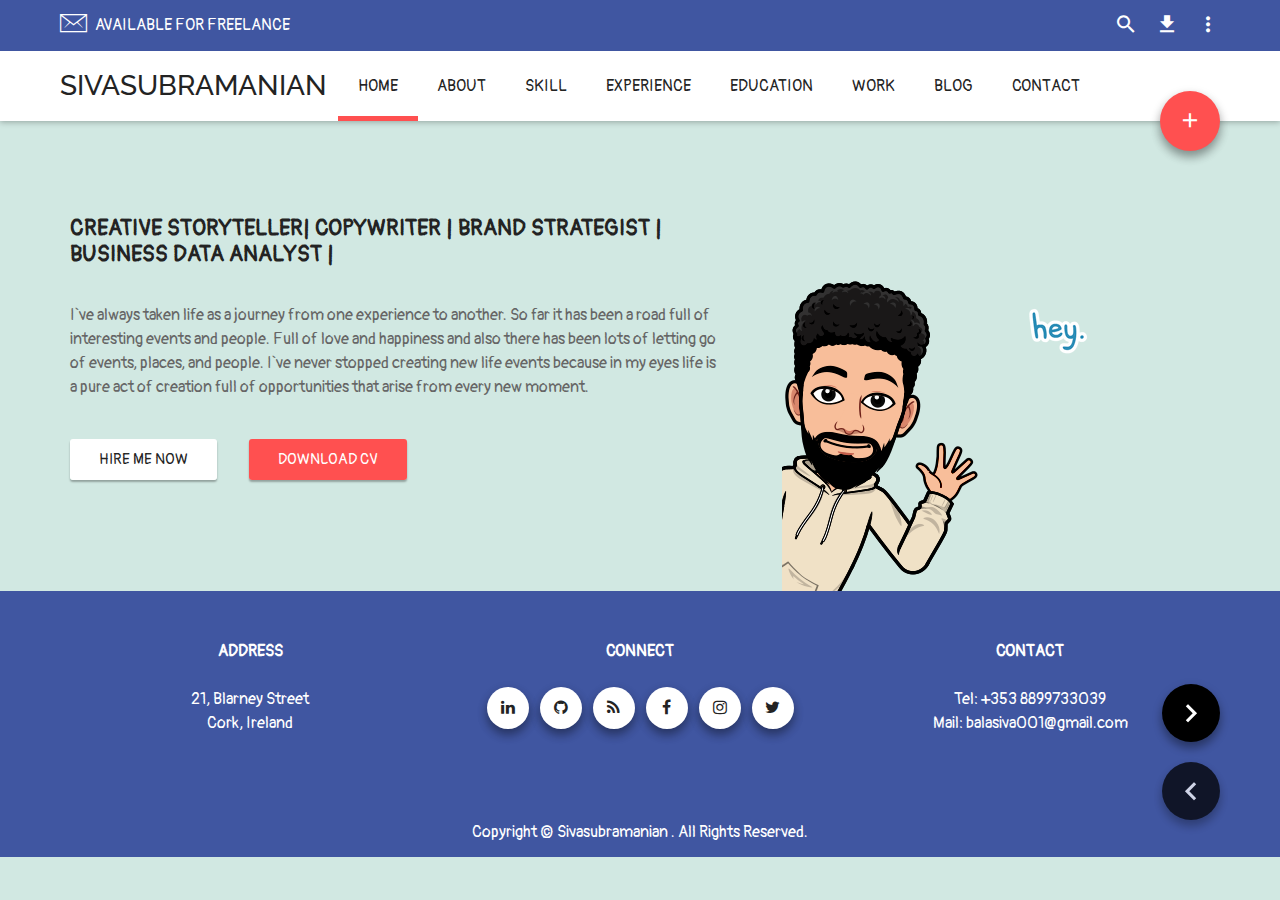
==== commit 5e1c0585: "Index.html" ====
--- a/index.html
+++ b/index.html
@@ -24,9 +24,8 @@
 		<!-- HTML5 shim and Respond.js for IE8 support of HTML5 elements and media queries -->
 		<!-- WARNING: Respond.js doesn't work if you view the page via file:// -->
 		<!--[if lt IE 9]>
-			<script src="https://oss.maxcdn.com/html5shiv/3.7.2/html5shiv.min.js"></script>
-			<script src="https://oss.maxcdn.com/respond/1.4.2/respond.min.js"></script>
-		<![endif]-->
+			
+		<!-->
 
 	</head>
 	<body>
@@ -40,7 +39,7 @@
 					<h4>Start Typing Text and Press Enter</h4>
 					<form class="search-form">
 						<input type="text" id="search" name="search" class="text-center" />
-					</form> <!-- end .search-form -->
+					</form> 
 				</div> <!-- end .col-sm-6 -->
 			</div> <!-- end .row -->
 		</div> <!-- end .row -->
@@ -347,7 +346,7 @@
 						<h4>Learning Progress</h4>
 						<div class="row">
 							<div class="col-sm-4">
-								<div class="circle-progress-wrapper clearfix">
+								<div class="circle-progress-wrapper">
 									<div class="circle-progress">
 										<input type="text" class="dial" value="61" data-color="#ff5050" data-from="0" data-to="99" />
 									</div> <!-- end .circle-progress -->
@@ -355,7 +354,7 @@
 								</div> <!-- end .circle-progress-wrapper -->
 							</div> <!-- end .col-sm-4 -->
 							<div class="col-sm-4">
-								<div class="circle-progress-wrapper clearfix">
+								<div class="circle-progress-wrapper">
 									<div class="circle-progress">
 										<input type="text" class="dial" value="80" data-color="#ff5050" data-from="0" data-to="80" />
 									</div> <!-- end .circle-progress -->
@@ -363,7 +362,7 @@
 								</div> <!-- end .circle-progress-wrapper -->
 							</div> <!-- end .col-sm-4 -->
 							<div class="col-sm-4">
-								<div class="circle-progress-wrapper clearfix">
+								<div class="circle-progress-wrapper">
 									<div class="circle-progress">
 										<input type="text" class="dial" value="69" data-color="#ff5050" data-from="0" data-to="69" />
 									</div> <!-- end .circle-progress -->
@@ -379,6 +378,34 @@
 					<div class="container">
 						<h2>8 Years Experience</h2>
 						<div class="experience-timeline">
+							<div class="experience-block clearfix">
+								<div class="meta">
+									<span class="year">2012 - Current</span>
+									<span class="company">Themeforest</span>
+								</div> <!-- end .meta -->
+								<div class="content">
+									<h5>Senior Web & UX Designer</h5>
+									<p>Neque porro quisquam est, qui dolorem ipsum quia dolor sit amet, consectetur, adipisci velitus sed quia non num quam eius modi tempora incidunt ut labore et dolore magnam aliquam quaerat voluptatem.</p>
+								</div> <!-- end .content -->
+								<div class="icon">
+									<i class="ion-easel"></i>
+								</div> <!-- end .icon -->
+								<div class="line"></div>
+							</div> <!-- end .experience-block -->
+							<div class="experience-block clearfix">
+								<div class="meta">
+									<span class="year">2012 - Current</span>
+									<span class="company">Themeforest</span>
+								</div> <!-- end .meta -->
+								<div class="content">
+									<h5>Senior Web & UX Designer</h5>
+									<p>Neque porro quisquam est, qui dolorem ipsum quia dolor sit amet, consectetur, adipisci velitus sed quia non num quam eius modi tempora incidunt ut labore et dolore magnam aliquam quaerat voluptatem.</p>
+								</div> <!-- end .content -->
+								<div class="icon">
+									<i class="ion-easel"></i>
+								</div> <!-- end .icon -->
+								<div class="line"></div>
+							</div> <!-- end .experience-block -->
 							<div class="experience-block clearfix">
 								<div class="meta">
 									<span class="year">2012 - Current</span>
@@ -444,6 +471,72 @@
 										<p>" Awesome to work with. Incredibly organized, easy to communicate with, responsive with next iterations, and beautiful work. "</p>
 										<span class="author">swetain , CEO of Texco Company</span>
 									</div>
+									<div>
+										<div class="image"><img src="images/testimonial.jpg" alt="alt text"></div>
+										<div class="sep"></div>
+										<p>" Awesome to work with. Incredibly organized, easy to communicate with, responsive with next iterations, and beautiful work. "</p>
+										<span class="author">swetain , CEO of Texco Company</span>
+									</div>
+									<div>
+										<div class="image"><img src="images/testimonial.jpg" alt="alt text"></div>
+										<div class="sep"></div>
+										<p>" Awesome to work with. Incredibly organized, easy to communicate with, responsive with next iterations, and beautiful work. "</p>
+										<span class="author">swetain , CEO of Texco Company</span>
+									</div>
+									<div>
+										<div class="image"><img src="images/testimonial.jpg" alt="alt text"></div>
+										<div class="sep"></div>
+										<p>" Awesome to work with. Incredibly organized, easy to communicate with, responsive with next iterations, and beautiful work. "</p>
+										<span class="author">swetain , CEO of Texco Company</span>
+									</div>
+									<div>
+										<div class="image"><img src="images/testimonial.jpg" alt="alt text"></div>
+										<div class="sep"></div>
+										<p>" Awesome to work with. Incredibly organized, easy to communicate with, responsive with next iterations, and beautiful work. "</p>
+										<span class="author">swetain , CEO of Texco Company</span>
+									</div>
+									<div>
+										<div class="image"><img src="images/testimonial.jpg" alt="alt text"></div>
+										<div class="sep"></div>
+										<p>" Awesome to work with. Incredibly organized, easy to communicate with, responsive with next iterations, and beautiful work. "</p>
+										<span class="author">swetain , CEO of Texco Company</span>
+									</div>
+									<div>
+										<div class="image"><img src="images/testimonial.jpg" alt="alt text"></div>
+										<div class="sep"></div>
+										<p>" Awesome to work with. Incredibly organized, easy to communicate with, responsive with next iterations, and beautiful work. "</p>
+										<span class="author">swetain , CEO of Texco Company</span>
+									</div>
+									<div>
+										<div class="image"><img src="images/testimonial.jpg" alt="alt text"></div>
+										<div class="sep"></div>
+										<p>" Awesome to work with. Incredibly organized, easy to communicate with, responsive with next iterations, and beautiful work. "</p>
+										<span class="author">swetain , CEO of Texco Company</span>
+									</div>
+									<div>
+										<div class="image"><img src="images/testimonial.jpg" alt="alt text"></div>
+										<div class="sep"></div>
+										<p>" Awesome to work with. Incredibly organized, easy to communicate with, responsive with next iterations, and beautiful work. "</p>
+										<span class="author">swetain , CEO of Texco Company</span>
+									</div>
+									<div>
+										<div class="image"><img src="images/testimonial.jpg" alt="alt text"></div>
+										<div class="sep"></div>
+										<p>" Awesome to work with. Incredibly organized, easy to communicate with, responsive with next iterations, and beautiful work. "</p>
+										<span class="author">swetain , CEO of Texco Company</span>
+									</div>
+									<div>
+										<div class="image"><img src="images/testimonial.jpg" alt="alt text"></div>
+										<div class="sep"></div>
+										<p>" Awesome to work with. Incredibly organized, easy to communicate with, responsive with next iterations, and beautiful work. "</p>
+										<span class="author">swetain , CEO of Texco Company</span>
+									</div>
+									<div>
+										<div class="image"><img src="images/testimonial.jpg" alt="alt text"></div>
+										<div class="sep"></div>
+										<p>" Awesome to work with. Incredibly organized, easy to communicate with, responsive with next iterations, and beautiful work. "</p>
+										<span class="author">swetain , CEO of Texco Company</span>
+									</div>
 								</div> <!-- end .testimonial-slider -->
 							</div> <!-- end .col-sm-8 -->
 						</div> <!-- end .row -->
@@ -535,48 +628,48 @@
 							<div id="portfolio-filters" class="portfolio-filters">
 								<button class="button solid-button white-purple small" data-filter="*">Show All</button>
 								<button class="button solid-button white-purple small" data-filter=".branding">Branding</button>
-								<button class="button solid-button white-purple small" data-filter=".print">Print</button>
-								<button class="button solid-button white-purple small" data-filter=".motion">Motion</button>
-								<button class="button solid-button white-purple small" data-filter=".websites">Websites</button>
+								<button class="button solid-button white-purple small" data-filter=".github">Github</button>
+								<button class="button solid-button white-purple small" data-filter=".python">Python</button>
+								<button class="button solid-button white-purple small" data-filter=".ui">Creative Story Telling</button>
 							</div>
 							<div id="portfolio" class="portfolio">
-								<div class="item branding print">
+								<div class="item branding github">
 									<img src="images/portfolio01.jpg" alt="alt text" class="img-responsive">
 									<a href="single-portfolio.html" class="overlay">
 										<div class="background"></div>
 										<div class="meta">
 											<span class="title">Portfolio Item - 01</span>
-											<span class="category">Branding, Print</span>
-										</div> <!-- end .meta -->
-									</a> <!-- end .overlay -->
-								</div> <!-- end .item -->
-								<div class="item motion">
+											<span class="category">Branding, github</span>
+										</div> <!-- end .meta -->
+									</a> <!-- end .overlay -->
+								</div> <!-- end .item -->
+								<div class="item python">
 									<img src="images/portfolio02.jpg" alt="alt text" class="img-responsive">
 									<a href="single-portfolio.html" class="overlay">
 										<div class="background"></div>
 										<div class="meta">
 											<span class="title">Portfolio Item - 02</span>
-											<span class="category">Motion</span>
-										</div> <!-- end .meta -->
-									</a> <!-- end .overlay -->
-								</div> <!-- end .item -->
-								<div class="item print">
+											<span class="category">python</span>
+										</div> <!-- end .meta -->
+									</a> <!-- end .overlay -->
+								</div> <!-- end .item -->
+								<div class="item github">
 									<img src="images/portfolio03.jpg" alt="alt text" class="img-responsive">
 									<a href="single-portfolio.html" class="overlay">
 										<div class="background"></div>
 										<div class="meta">
 											<span class="title">Portfolio Item - 03</span>
-											<span class="category">Print</span>
-										</div> <!-- end .meta -->
-									</a> <!-- end .overlay -->
-								</div> <!-- end .item -->
-								<div class="item print branding websites">
+											<span class="category">github</span>
+										</div> <!-- end .meta -->
+									</a> <!-- end .overlay -->
+								</div> <!-- end .item -->
+								<div class="item github branding ui">
 									<img src="images/portfolio04.jpg" alt="alt text" class="img-responsive">
 									<a href="single-portfolio.html" class="overlay">
 										<div class="background"></div>
 										<div class="meta">
 											<span class="title">Portfolio Item - 04</span>
-											<span class="category">Branding, Websites</span>
+											<span class="category">Branding, Creative Story Telling</span>
 										</div> <!-- end .meta -->
 									</a> <!-- end .overlay -->
 								</div> <!-- end .item -->
@@ -586,57 +679,87 @@
 										<div class="background"></div>
 										<div class="meta">
 											<span class="title">Portfolio Item - 05</span>
-											<span class="category">Print, Branding</span>
-										</div> <!-- end .meta -->
-									</a> <!-- end .overlay -->
-								</div> <!-- end .item -->
-								<div class="item motion">
+											<span class="category">Github, Branding</span>
+										</div> <!-- end .meta -->
+									</a> <!-- end .overlay -->
+								</div> <!-- end .item -->
+								<div class="item python">
 									<img src="images/portfolio06.jpg" alt="alt text" class="img-responsive">
 									<a href="single-portfolio.html" class="overlay">
 										<div class="background"></div>
 										<div class="meta">
 											<span class="title">Portfolio Item - 06</span>
-											<span class="category">Motion</span>
-										</div> <!-- end .meta -->
-									</a> <!-- end .overlay -->
-								</div> <!-- end .item -->
-								<div class="item motion">
+											<span class="category">python</span>
+										</div> <!-- end .meta -->
+									</a> <!-- end .overlay -->
+								</div> <!-- end .item -->
+								<div class="item python">
 									<img src="images/portfolio07.jpg" alt="alt text" class="img-responsive">
 									<a href="single-portfolio.html" class="overlay">
 										<div class="background"></div>
 										<div class="meta">
 											<span class="title">Portfolio Item - 07</span>
-											<span class="category">Motion</span>
-										</div> <!-- end .meta -->
-									</a> <!-- end .overlay -->
-								</div> <!-- end .item -->
-								<div class="item print">
+											<span class="category">python</span>
+										</div> <!-- end .meta -->
+									</a> <!-- end .overlay -->
+								</div> <!-- end .item -->
+								<div class="item github">
 									<img src="images/portfolio08.jpg" alt="alt text" class="img-responsive">
 									<a href="single-portfolio.html" class="overlay">
 										<div class="background"></div>
 										<div class="meta">
 											<span class="title">Portfolio Item - 08</span>
-											<span class="category">Print</span>
-										</div> <!-- end .meta -->
-									</a> <!-- end .overlay -->
-								</div> <!-- end .item -->
-								<div class="item motion">
+											<span class="category">Github</span>
+										</div> <!-- end .meta -->
+									</a> <!-- end .overlay -->
+								</div> <!-- end .item -->
+								<div class="item python">
 									<img src="images/portfolio09.jpg" alt="alt text" class="img-responsive">
 									<a href="single-portfolio.html" class="overlay">
 										<div class="background"></div>
 										<div class="meta">
 											<span class="title">Portfolio Item - 09</span>
-											<span class="category">Motion</span>
-										</div> <!-- end .meta -->
-									</a> <!-- end .overlay -->
-								</div> <!-- end .item -->
-								<div class="item websites">
+											<span class="category">python</span>
+										</div> <!-- end .meta -->
+									</a> <!-- end .overlay -->
+								</div> <!-- end .item -->
+								<div class="item ui">
 									<img src="images/portfolio10.jpg" alt="alt text" class="img-responsive">
 									<a href="single-portfolio.html" class="overlay">
 										<div class="background"></div>
 										<div class="meta">
 											<span class="title">Portfolio Item - 10</span>
-											<span class="category">Websites</span>
+											<span class="category">Creative Story Telling</span>
+										</div> <!-- end .meta -->
+									</a> <!-- end .overlay -->
+								</div> <!-- end .item -->
+								<div class="item github">
+									<img src="images/portfolio08.jpg" alt="alt text" class="img-responsive">
+									<a href="single-portfolio.html" class="overlay">
+										<div class="background"></div>
+										<div class="meta">
+											<span class="title">Portfolio Item - 11</span>
+											<span class="category">Github</span>
+										</div> <!-- end .meta -->
+									</a> <!-- end .overlay -->
+								</div> <!-- end .item -->
+								<div class="item python">
+									<img src="images/portfolio09.jpg" alt="alt text" class="img-responsive">
+									<a href="single-portfolio.html" class="overlay">
+										<div class="background"></div>
+										<div class="meta">
+											<span class="title">Portfolio Item - 12</span>
+											<span class="category">python</span>
+										</div> <!-- end .meta -->
+									</a> <!-- end .overlay -->
+								</div> <!-- end .item -->
+								<div class="item ui">
+									<img src="images/portfolio10.jpg" alt="alt text" class="img-responsive">
+									<a href="single-portfolio.html" class="overlay">
+										<div class="background"></div>
+										<div class="meta">
+											<span class="title">Portfolio Item - 13</span>
+											<span class="category">Ui/Ux</span>
 										</div> <!-- end .meta -->
 									</a> <!-- end .overlay -->
 								</div> <!-- end .item -->
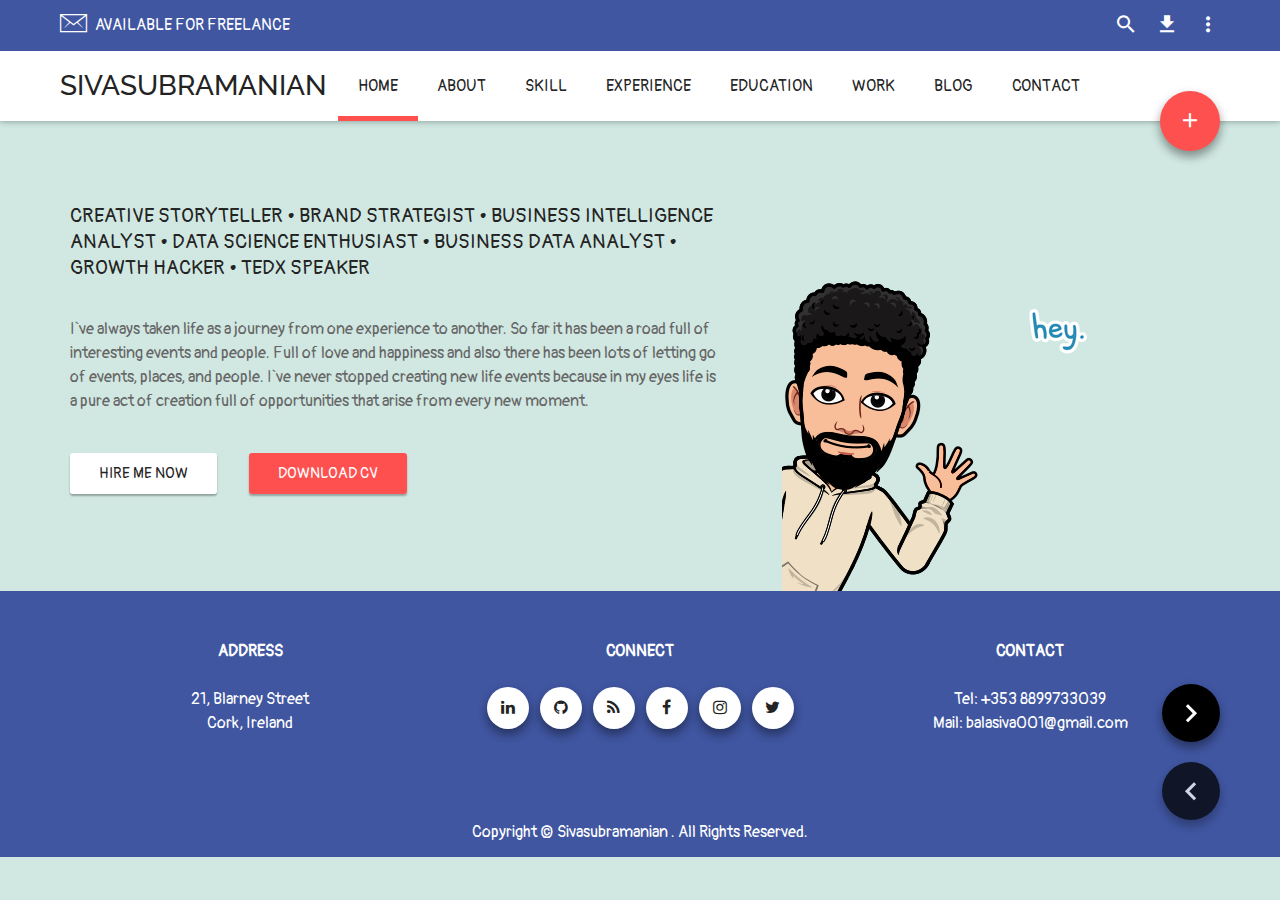
==== commit 203cdc4d: "Index Html Commit" ====
--- a/index.html
+++ b/index.html
@@ -7,13 +7,13 @@
 		<meta name="viewport" content="width=device-width, initial-scale=1">
 		<title>Sivasubramanian - Business Data Analyst & Creative Storyteller</title>
 
-		<!-- Bootstrap -->
+		
 		<link href="css/bootstrap.min.css" rel="stylesheet">
-		<!-- Material Design Icons -->
+		<!-- Material Design -->
 		<link href="fonts/material-design-iconic-font/css/material-design-iconic-font.min.css" rel="stylesheet">
 		<!-- Font Awesome -->
 		<link rel="stylesheet" href="https://cdnjs.cloudflare.com/ajax/libs/font-awesome/4.7.0/css/font-awesome.min.css">
-		<!-- Ionicons -->
+		
 		<link href="fonts/ionicons/css/ionicons.min.css" rel="stylesheet">
 		<!-- Owl Carousel -->
 		<link href="css/owl.carousel.css" rel="stylesheet">
@@ -194,7 +194,7 @@
 					<div class="container">
 						<div class="row">
 							<div class="col-sm-7 vertical-center padding-fix">
-								<h2>Creative Storyteller| Copywriter | Brand Strategist | Business Data Analyst | </h2>
+								<h3>Creative Storyteller • Brand Strategist • Business Intelligence Analyst • Data Science Enthusiast • Business Data Analyst • Growth Hacker • TEDx Speaker </h3>
 								<p>I`ve always taken life as a journey from one experience to another. So far it has been a road full of interesting events and people. Full of love and happiness and also there has been lots of letting go of events, places, and people. I`ve never stopped creating new life events because in my eyes life is a pure act of creation full of opportunities that arise from every new moment.</p>
 								<p class="button-row"><a href="" class="button solid-button white">Hire Me Now</a><a href="" class="button solid-button purple">Download CV</a></p>
 							</div> <!-- end .col-sm-7 -->
@@ -376,16 +376,38 @@
 				<!-- Experience -->
 				<section id="section4">
 					<div class="container">
-						<h2>8 Years Experience</h2>
+						<h2>3 Years Experience</h2>
 						<div class="experience-timeline">
 							<div class="experience-block clearfix">
 								<div class="meta">
-									<span class="year">2012 - Current</span>
-									<span class="company">Themeforest</span>
+									<span class="year">Aug 2019 - Present</span>
+									<span class="company">LearnDataScience</span>
 								</div> <!-- end .meta -->
 								<div class="content">
-									<h5>Senior Web & UX Designer</h5>
-									<p>Neque porro quisquam est, qui dolorem ipsum quia dolor sit amet, consectetur, adipisci velitus sed quia non num quam eius modi tempora incidunt ut labore et dolore magnam aliquam quaerat voluptatem.</p>
+									<h5>Business Data Analyst</h5>
+									<p>Project was focused on customer clustering based on ML and statistical modeling effort including building predictive models and generate data products to support customer classification and segmentation.
+
+<p>• Developed an Estimation model for various product & services bundled offering to optimize and predict the gross margin</p>
+
+<p>• Built sales model for various product and services bundled offering
+
+<p>• Developed predictive causal model using annual failure rate and standard cost basis for the new bundled services.
+
+<p>• Designed and developed analytics, machine learning models, and visualizations that drive performance and provide insights, from prototyping to production deployment and product recommendation and allocation planning.
+
+<p>• Worked with sales and Marketing team for Partner and collaborate with a cross-functional team to frame and answer important data questions.
+
+<p>• Prototyped and experimented ML algorithms and integrating into production system for different business needs.
+
+<p> Classified customer sentiments from text messages by simulating 50k labelled data, using NLP and Multinomial Logistic Regression with 87% accuracy
+
+<p>• Compared the results with disposition calls and suggested redirection in customer service script worldwide. Improved disposition call accuracy by 23% and reduced churn rate by 5%
+
+<p>• Built Shipment dashboard to track and detect missing and mislabeled packages. Reduced delays to 4%
+
+<p>• Built Advertisement dashboard to analyze popular campaigns and products for customer types. Increased customer engagement by 12%
+
+<p>Tools: Tableau, R, Python, ML algorithms</p>
 								</div> <!-- end .content -->
 								<div class="icon">
 									<i class="ion-easel"></i>
@@ -394,12 +416,39 @@
 							</div> <!-- end .experience-block -->
 							<div class="experience-block clearfix">
 								<div class="meta">
-									<span class="year">2012 - Current</span>
-									<span class="company">Themeforest</span>
+									<span class="year">June 2019  - August 2019</span>
+									<span class="company">LearnDataScience</span>
 								</div> <!-- end .meta -->
 								<div class="content">
-									<h5>Senior Web & UX Designer</h5>
-									<p>Neque porro quisquam est, qui dolorem ipsum quia dolor sit amet, consectetur, adipisci velitus sed quia non num quam eius modi tempora incidunt ut labore et dolore magnam aliquam quaerat voluptatem.</p>
+									<h5>Founder & CEO</h5>
+									<p>Building the LearnDataScience™ where entrepreneurs & investors use everyday Data Science to create Sustainable & Resilient Businesses across the Globe
+
+
+<p>The fastest growing community service in the across the world, LearnDataScience was founded to reconnect people and their communities through better knowledge sharing platform
+
+
+<p>Learn Data Science Community is a multidisciplinary group that specializes in discussions related to the use of scientific tools and methodologies to extract and utilize knowledge and insights from information (data) in various formats employed by organizations and companies.
+
+
+<p>What makes us different?
+
+
+<p>"We ourselves feel that what we are doing is just a drop in the ocean. But the ocean would be less because of that missing drop"- Mother Teresa
+
+
+<p>LearnDataScience has substantial experience in discussions related to managing a wide range of projects. We discuss a unique combination of specialties, with experts and researchers from different fields, each with extensive academic background, hands-on practical orientation, and many years of industry experience.
+
+
+<p>Learn Data Science will Enable discussions regarding best practices in scientific research, providing an interface between scientific analysis and technology, increasing performance of new applications and data services and decreasing the effort required by researchers in adopting new applications and data services.
+
+
+<p>Here to serve the society and try to bring a change in the most vital issues of the present time.
+
+
+<p> 1) The Students Cause: The Students Cause, is for the Students, the future of the country. It is a sad fact to know that India's Unemployment Rate increased to 5.36 % in Dec 2019, from the previously reported number of 5.33 % in Dec 2018.
+
+
+<p> 2) Women Cause: Women are all rounders and play an important role in the development of the society. But some women who are very capable of an individual earning are in the dark about the opportunities available.</p>
 								</div> <!-- end .content -->
 								<div class="icon">
 									<i class="ion-easel"></i>
@@ -408,12 +457,28 @@
 							</div> <!-- end .experience-block -->
 							<div class="experience-block clearfix">
 								<div class="meta">
-									<span class="year">2012 - Current</span>
-									<span class="company">Themeforest</span>
+									<span class="year">May 2019  - August 2019</span>
+									<span class="company">Creative Storyteller</span>
 								</div> <!-- end .meta -->
 								<div class="content">
-									<h5>Senior Web & UX Designer</h5>
-									<p>Neque porro quisquam est, qui dolorem ipsum quia dolor sit amet, consectetur, adipisci velitus sed quia non num quam eius modi tempora incidunt ut labore et dolore magnam aliquam quaerat voluptatem.</p>
+									<h5>Creative Stroyteller</h5>
+									<p>With an exceptional grasp of the discrete personal and business aspirations pertaining to astute, top-tier executives, I use the appropriate keywords and competencies, position challenges and contributions, and effective story and presentation styles for the ‘best and the brightest’ in business.
+
+<p>I understood what's important in business, how executives think, and how to leverage their successes to prove to Boards and executive teams that they can make a difference
+
+<p>How I work:
+
+<p>• I conducted extensive research on the target industry and descriptions, and probe the client for forgotten achievements, exploring the client's talents and analyzed what's on offer, to ensure all bases are covered.
+
+<p>• I strategised from the employer's perspective, ensuring the client's talents and accomplishments are put forth in the best way possible, and recognizable language is used to achieve a good match for the target.
+
+<p>• I created the client's documents with multiple audiences in mind as appropriate.
+
+<p>• I helped client overcome nerves, build clients confidence and increase your success rate at Work Place - skills that will last you a lifetime.
+
+<p>• I provided a personalized, friendly service.
+
+Specialities: LinkedIn Profile Optimisation, LinkedIn Keyword Optimisation, LinkedIn Lead Generation, LinkedIn Networking, LinkedIn Research, LinkedIn Keyword Tagging, LinkedIn Groups, LinkedIn Invitations, LinkedIn SEO, Australia, Canada, India, Ireland, Singapore, United Kingdom, United States of America, LinledIn Visibility Expert</p>
 								</div> <!-- end .content -->
 								<div class="icon">
 									<i class="ion-easel"></i>
--- a/css/style.css
+++ b/css/style.css
@@ -28,8 +28,7 @@
 /* ==========================================================================
    01. General Styles
    ========================================================================== */
-@import url(https://fonts.googleapis.com/css2?family=Montserrat:ital@1&family=PT+Sans+Narrow&family=Pangolin&display=swap);
-@import url(https://fonts.googleapis.com/css2?family=Bebas+Neue&family=Montserrat:ital@1&family=PT+Sans+Narrow&family=Pangolin&display=swap);
+@import url(https://fonts.googleapis.com/css2?family=Pangolin);
 @import url(http://fonts.googleapis.com/css?family=Raleway:400,500);
 @import url(http://fonts.googleapis.com/css?family=Lato:700);
 html, body {
@@ -236,7 +235,7 @@
 /*==========  Solid Button  ==========*/
 .solid-button {
 	font-size: 15px;
-	line-height: 26px;
+	line-height: 20px;
 	padding: 11px 29px;
 	border: none;
 	border-radius: 3px;
@@ -411,7 +410,7 @@
 	margin-top: 61px !important;
 	margin-left: 61px !important;
 	box-shadow: 0 3px 6px rgba(0,0,0,.3) !important;
-	font-family: 'Bebas Neue', cursive;
+	font-family: 'Pangolin', cursive;
 	font-weight: 500 !important;
 	top: 0;
 	left: 0;
@@ -1544,7 +1543,7 @@
 }
 .portfolio .item .overlay .background {
 	background: #ff5050;
-	background: rgba(124,77,255,.9);
+	background: #ff5050;
 	width: 100%;
 	height: 100%;
 	cursor: url('../images/cursor.png') 43 43, crosshair;
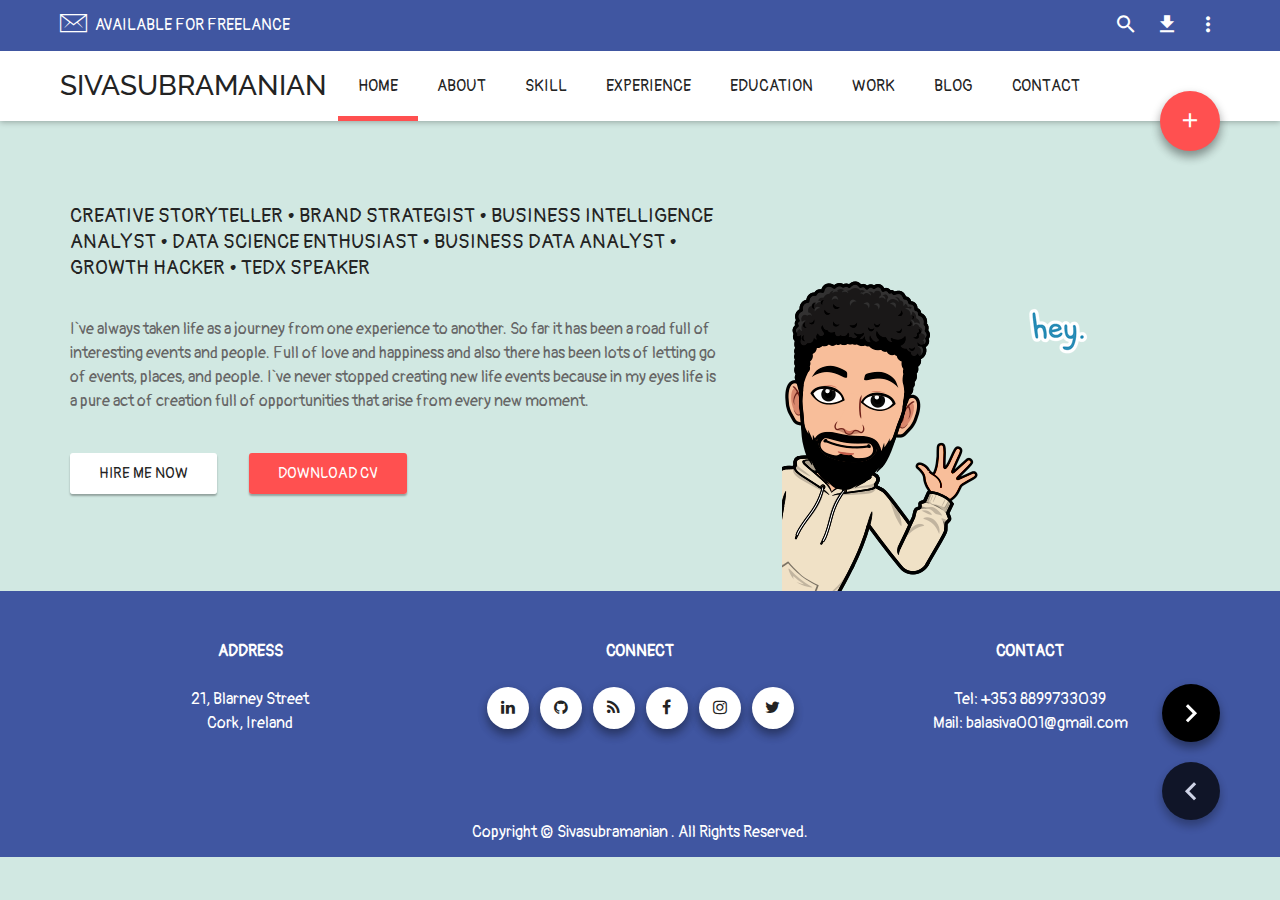
==== commit 9f2f95df: "Index Html Commit" ====
--- a/index.html
+++ b/index.html
@@ -416,39 +416,12 @@
 							</div> <!-- end .experience-block -->
 							<div class="experience-block clearfix">
 								<div class="meta">
-									<span class="year">June 2019  - August 2019</span>
-									<span class="company">LearnDataScience</span>
+									<span class="year">2012 - Current</span>
+									<span class="company">Themeforest</span>
 								</div> <!-- end .meta -->
 								<div class="content">
-									<h5>Founder & CEO</h5>
-									<p>Building the LearnDataScience™ where entrepreneurs & investors use everyday Data Science to create Sustainable & Resilient Businesses across the Globe
-
-
-<p>The fastest growing community service in the across the world, LearnDataScience was founded to reconnect people and their communities through better knowledge sharing platform
-
-
-<p>Learn Data Science Community is a multidisciplinary group that specializes in discussions related to the use of scientific tools and methodologies to extract and utilize knowledge and insights from information (data) in various formats employed by organizations and companies.
-
-
-<p>What makes us different?
-
-
-<p>"We ourselves feel that what we are doing is just a drop in the ocean. But the ocean would be less because of that missing drop"- Mother Teresa
-
-
-<p>LearnDataScience has substantial experience in discussions related to managing a wide range of projects. We discuss a unique combination of specialties, with experts and researchers from different fields, each with extensive academic background, hands-on practical orientation, and many years of industry experience.
-
-
-<p>Learn Data Science will Enable discussions regarding best practices in scientific research, providing an interface between scientific analysis and technology, increasing performance of new applications and data services and decreasing the effort required by researchers in adopting new applications and data services.
-
-
-<p>Here to serve the society and try to bring a change in the most vital issues of the present time.
-
-
-<p> 1) The Students Cause: The Students Cause, is for the Students, the future of the country. It is a sad fact to know that India's Unemployment Rate increased to 5.36 % in Dec 2019, from the previously reported number of 5.33 % in Dec 2018.
-
-
-<p> 2) Women Cause: Women are all rounders and play an important role in the development of the society. But some women who are very capable of an individual earning are in the dark about the opportunities available.</p>
+									<h5>Business Data Analyst</h5>
+									<p>Neque porro quisquam est, qui dolorem ipsum quia dolor sit amet, consectetur, adipisci velitus sed quia non num quam eius modi tempora incidunt ut labore et dolore magnam aliquam quaerat voluptatem.</p>
 								</div> <!-- end .content -->
 								<div class="icon">
 									<i class="ion-easel"></i>
@@ -457,28 +430,12 @@
 							</div> <!-- end .experience-block -->
 							<div class="experience-block clearfix">
 								<div class="meta">
-									<span class="year">May 2019  - August 2019</span>
-									<span class="company">Creative Storyteller</span>
+									<span class="year">2012 - Current</span>
+									<span class="company">Themeforest</span>
 								</div> <!-- end .meta -->
 								<div class="content">
-									<h5>Creative Stroyteller</h5>
-									<p>With an exceptional grasp of the discrete personal and business aspirations pertaining to astute, top-tier executives, I use the appropriate keywords and competencies, position challenges and contributions, and effective story and presentation styles for the ‘best and the brightest’ in business.
-
-<p>I understood what's important in business, how executives think, and how to leverage their successes to prove to Boards and executive teams that they can make a difference
-
-<p>How I work:
-
-<p>• I conducted extensive research on the target industry and descriptions, and probe the client for forgotten achievements, exploring the client's talents and analyzed what's on offer, to ensure all bases are covered.
-
-<p>• I strategised from the employer's perspective, ensuring the client's talents and accomplishments are put forth in the best way possible, and recognizable language is used to achieve a good match for the target.
-
-<p>• I created the client's documents with multiple audiences in mind as appropriate.
-
-<p>• I helped client overcome nerves, build clients confidence and increase your success rate at Work Place - skills that will last you a lifetime.
-
-<p>• I provided a personalized, friendly service.
-
-Specialities: LinkedIn Profile Optimisation, LinkedIn Keyword Optimisation, LinkedIn Lead Generation, LinkedIn Networking, LinkedIn Research, LinkedIn Keyword Tagging, LinkedIn Groups, LinkedIn Invitations, LinkedIn SEO, Australia, Canada, India, Ireland, Singapore, United Kingdom, United States of America, LinledIn Visibility Expert</p>
+									<h5>Senior Web & UX Designer</h5>
+									<p>Neque porro quisquam est, qui dolorem ipsum quia dolor sit amet, consectetur, adipisci velitus sed quia non num quam eius modi tempora incidunt ut labore et dolore magnam aliquam quaerat voluptatem.</p>
 								</div> <!-- end .content -->
 								<div class="icon">
 									<i class="ion-easel"></i>
